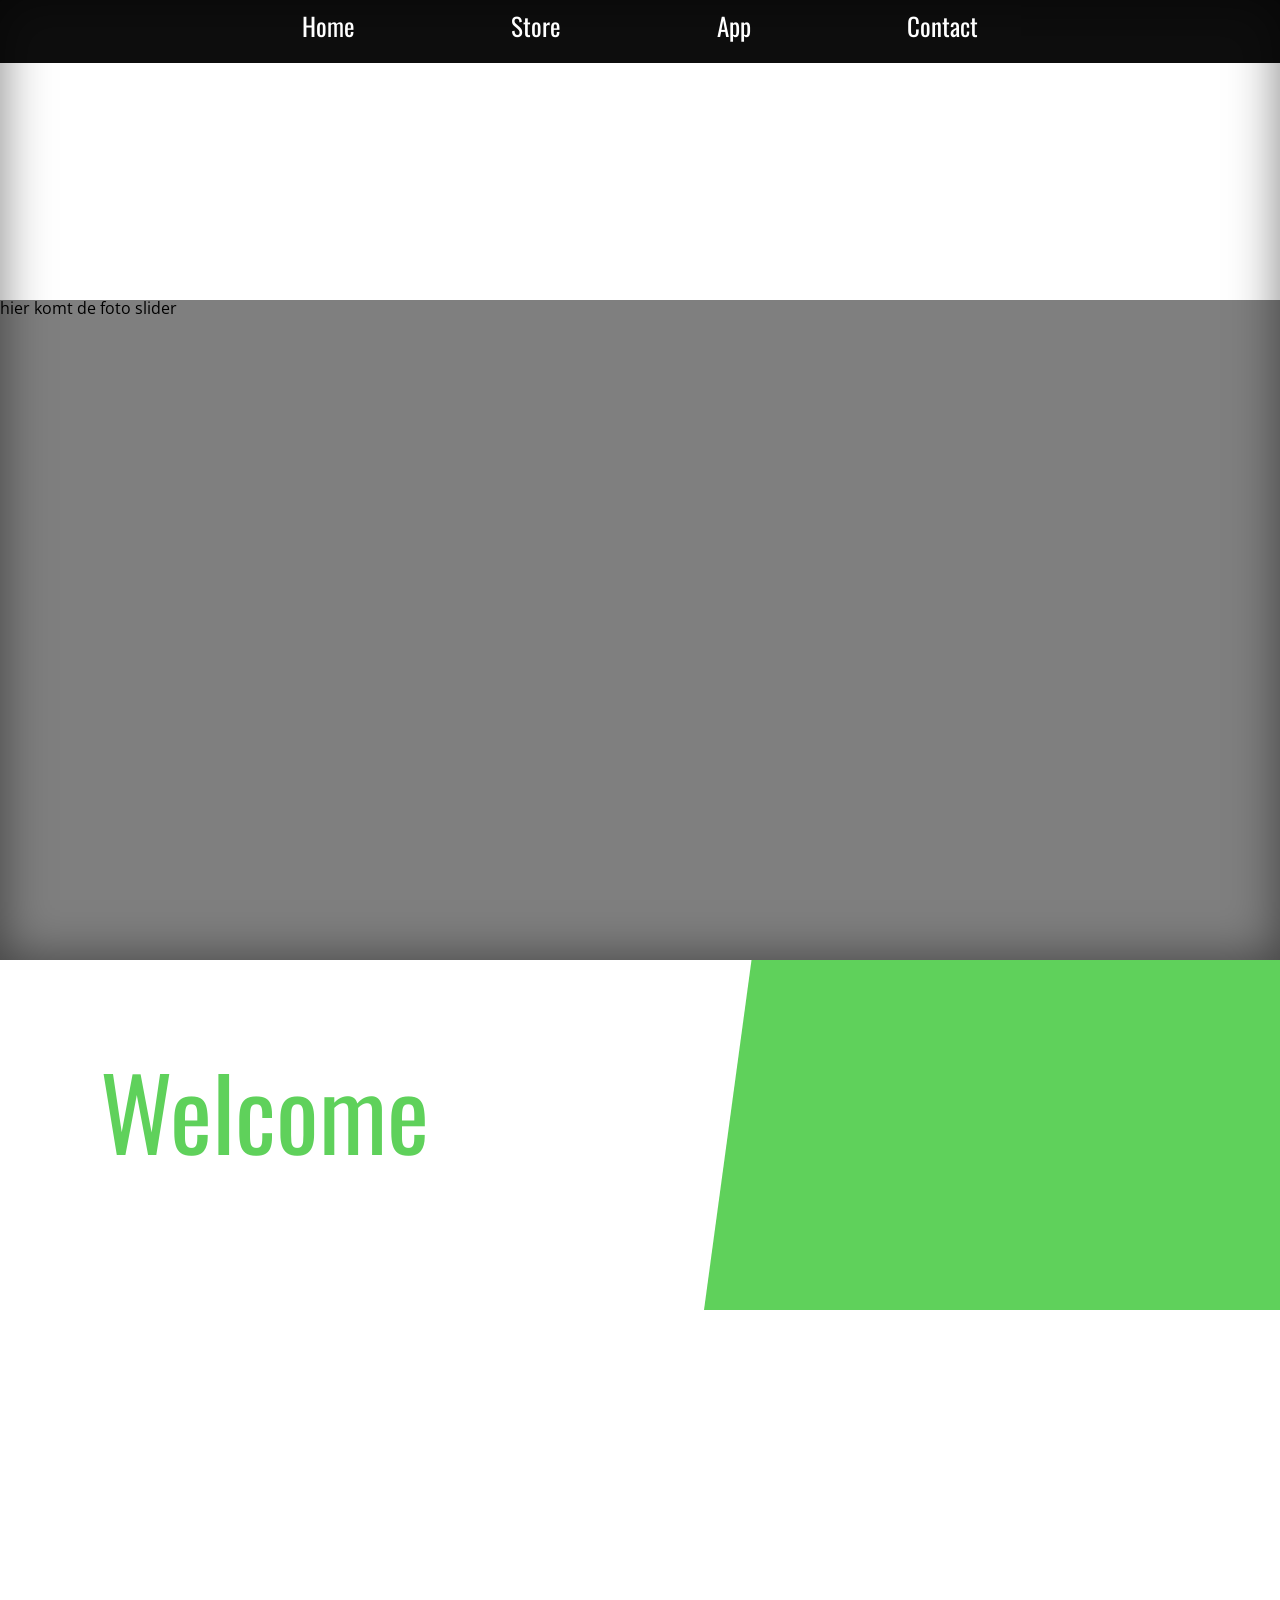
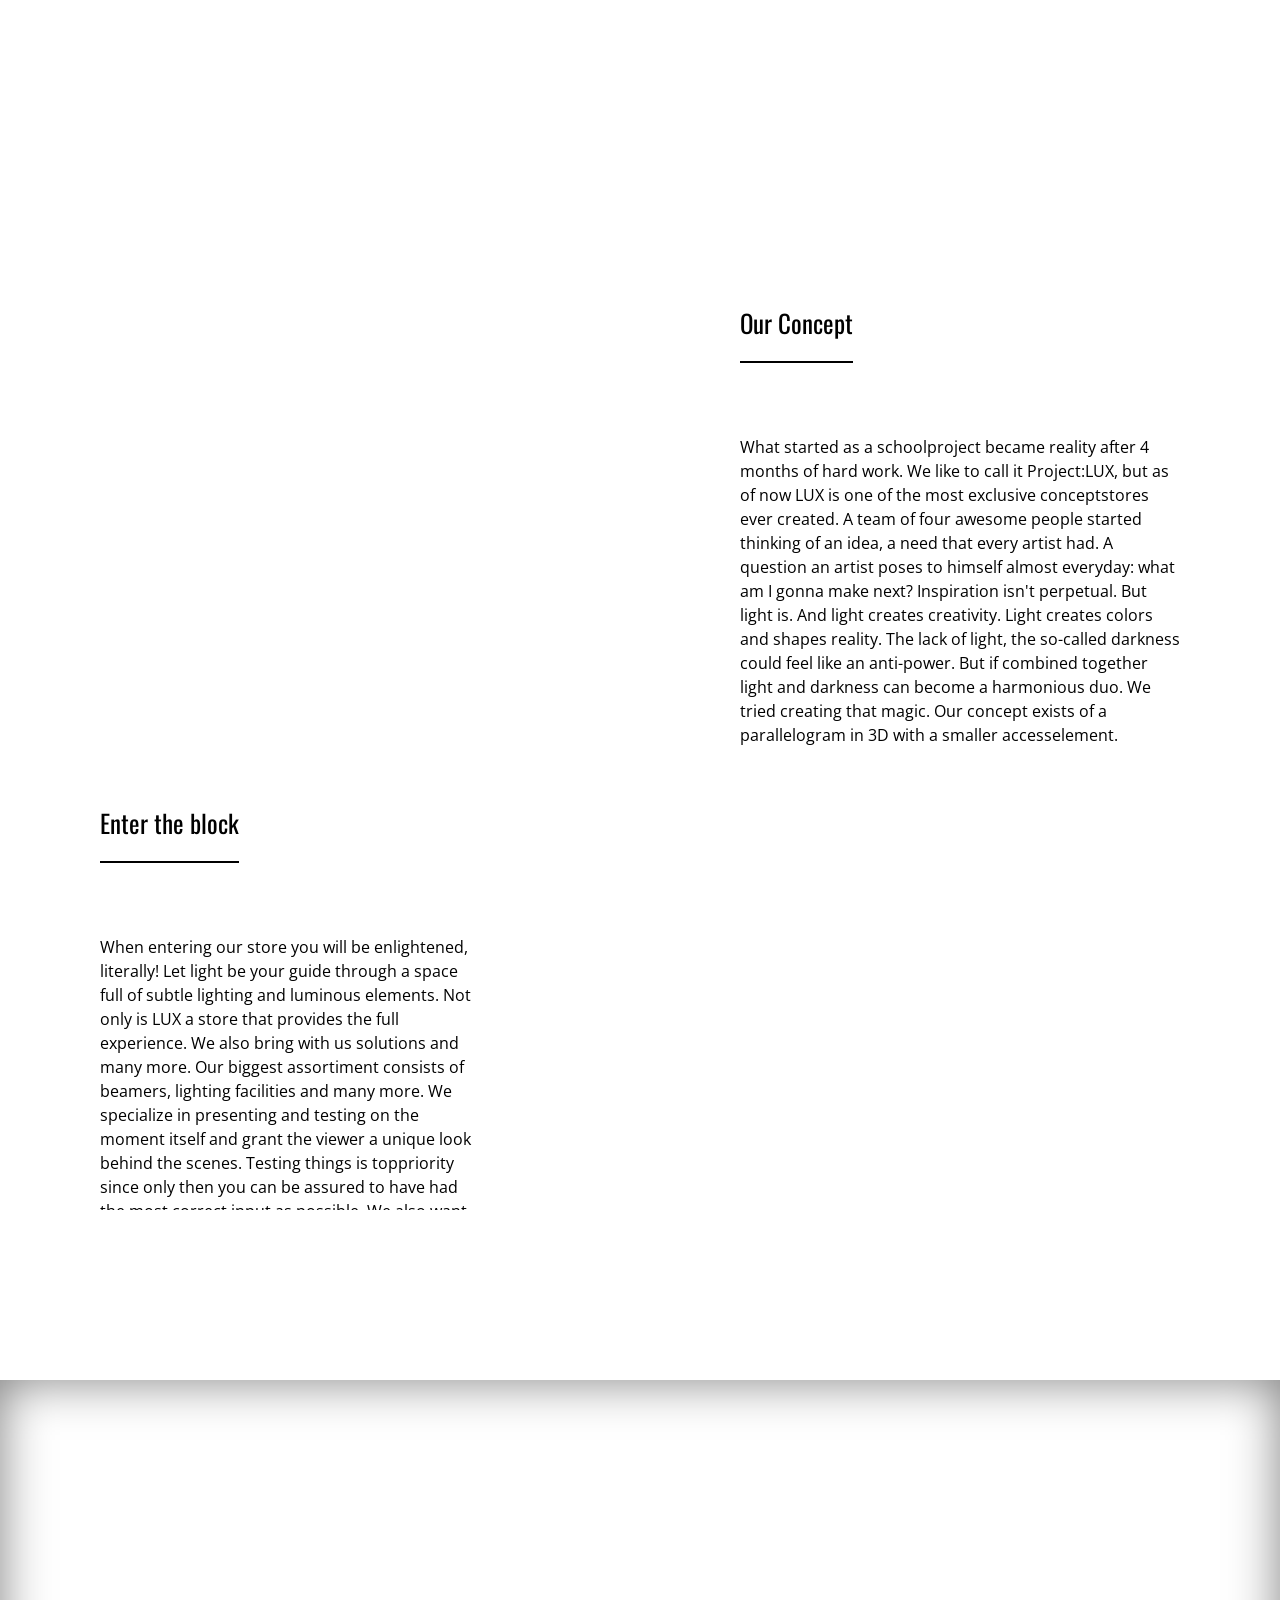
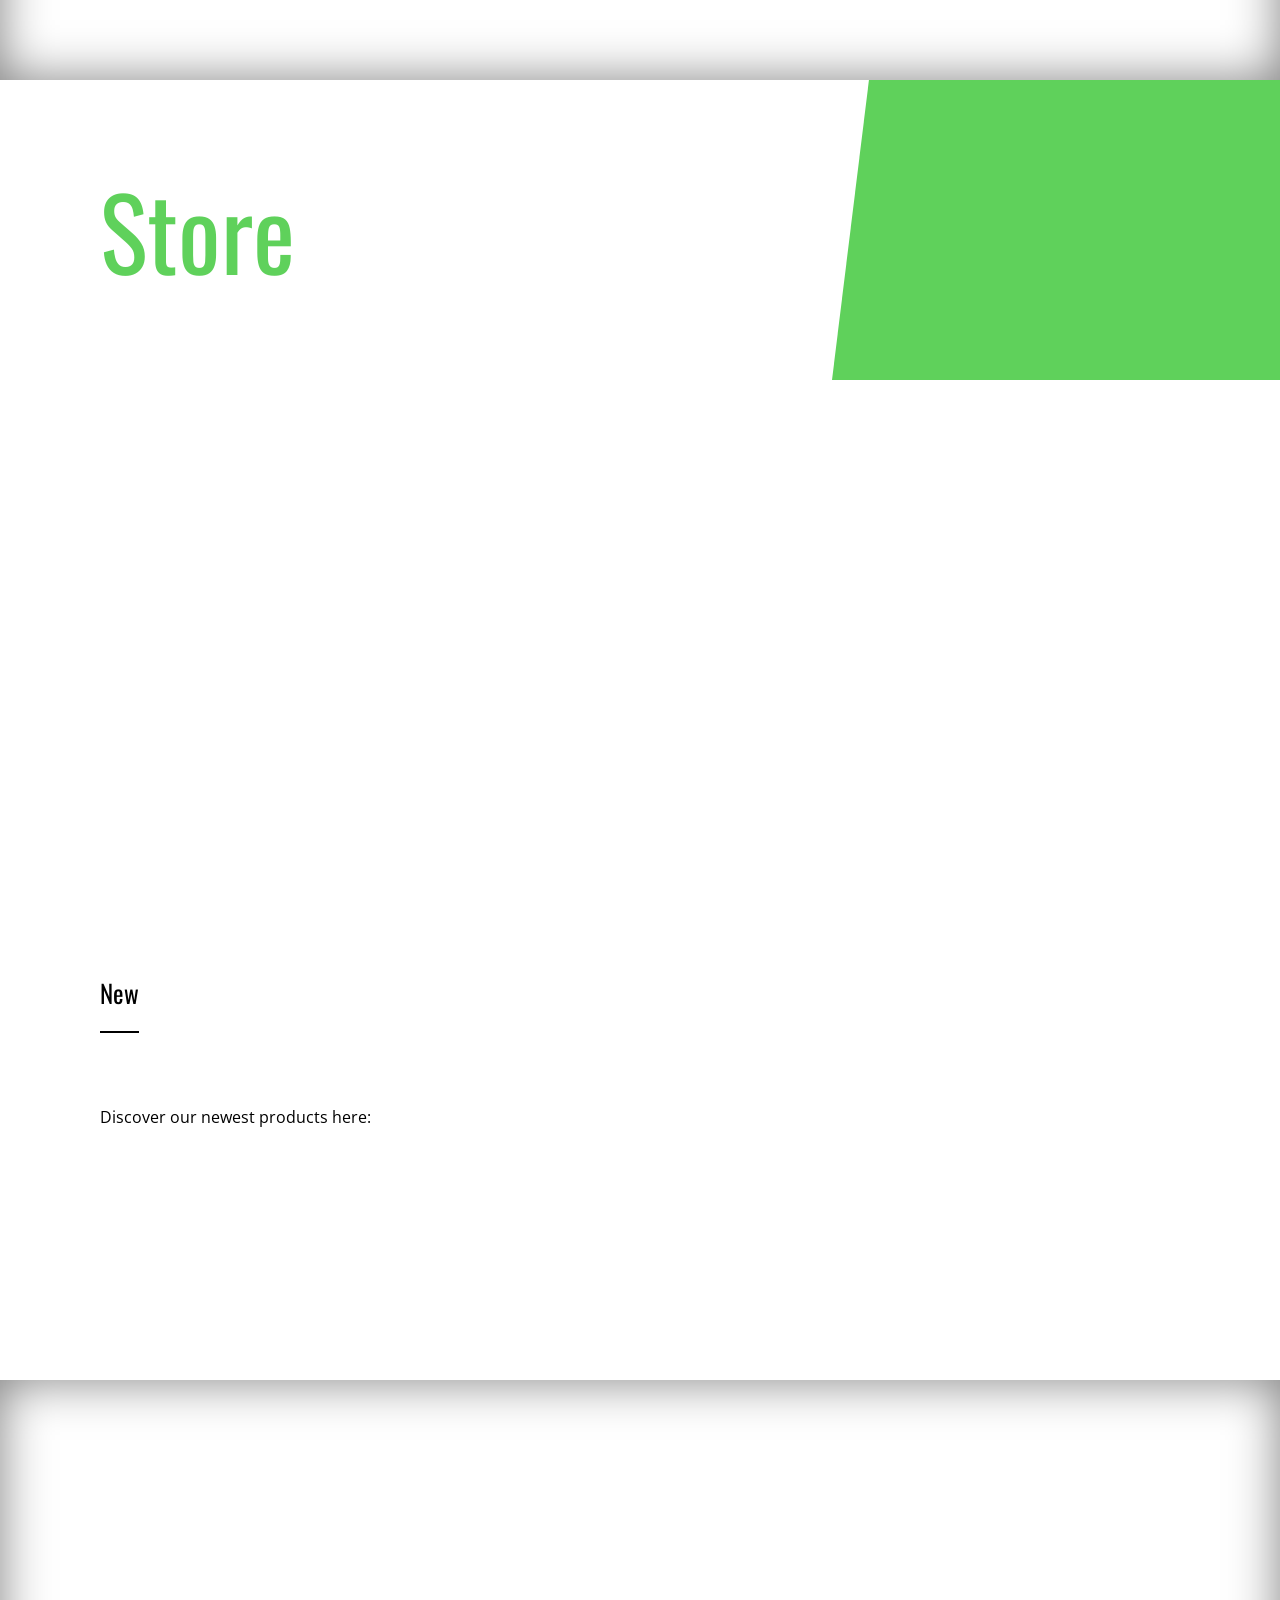
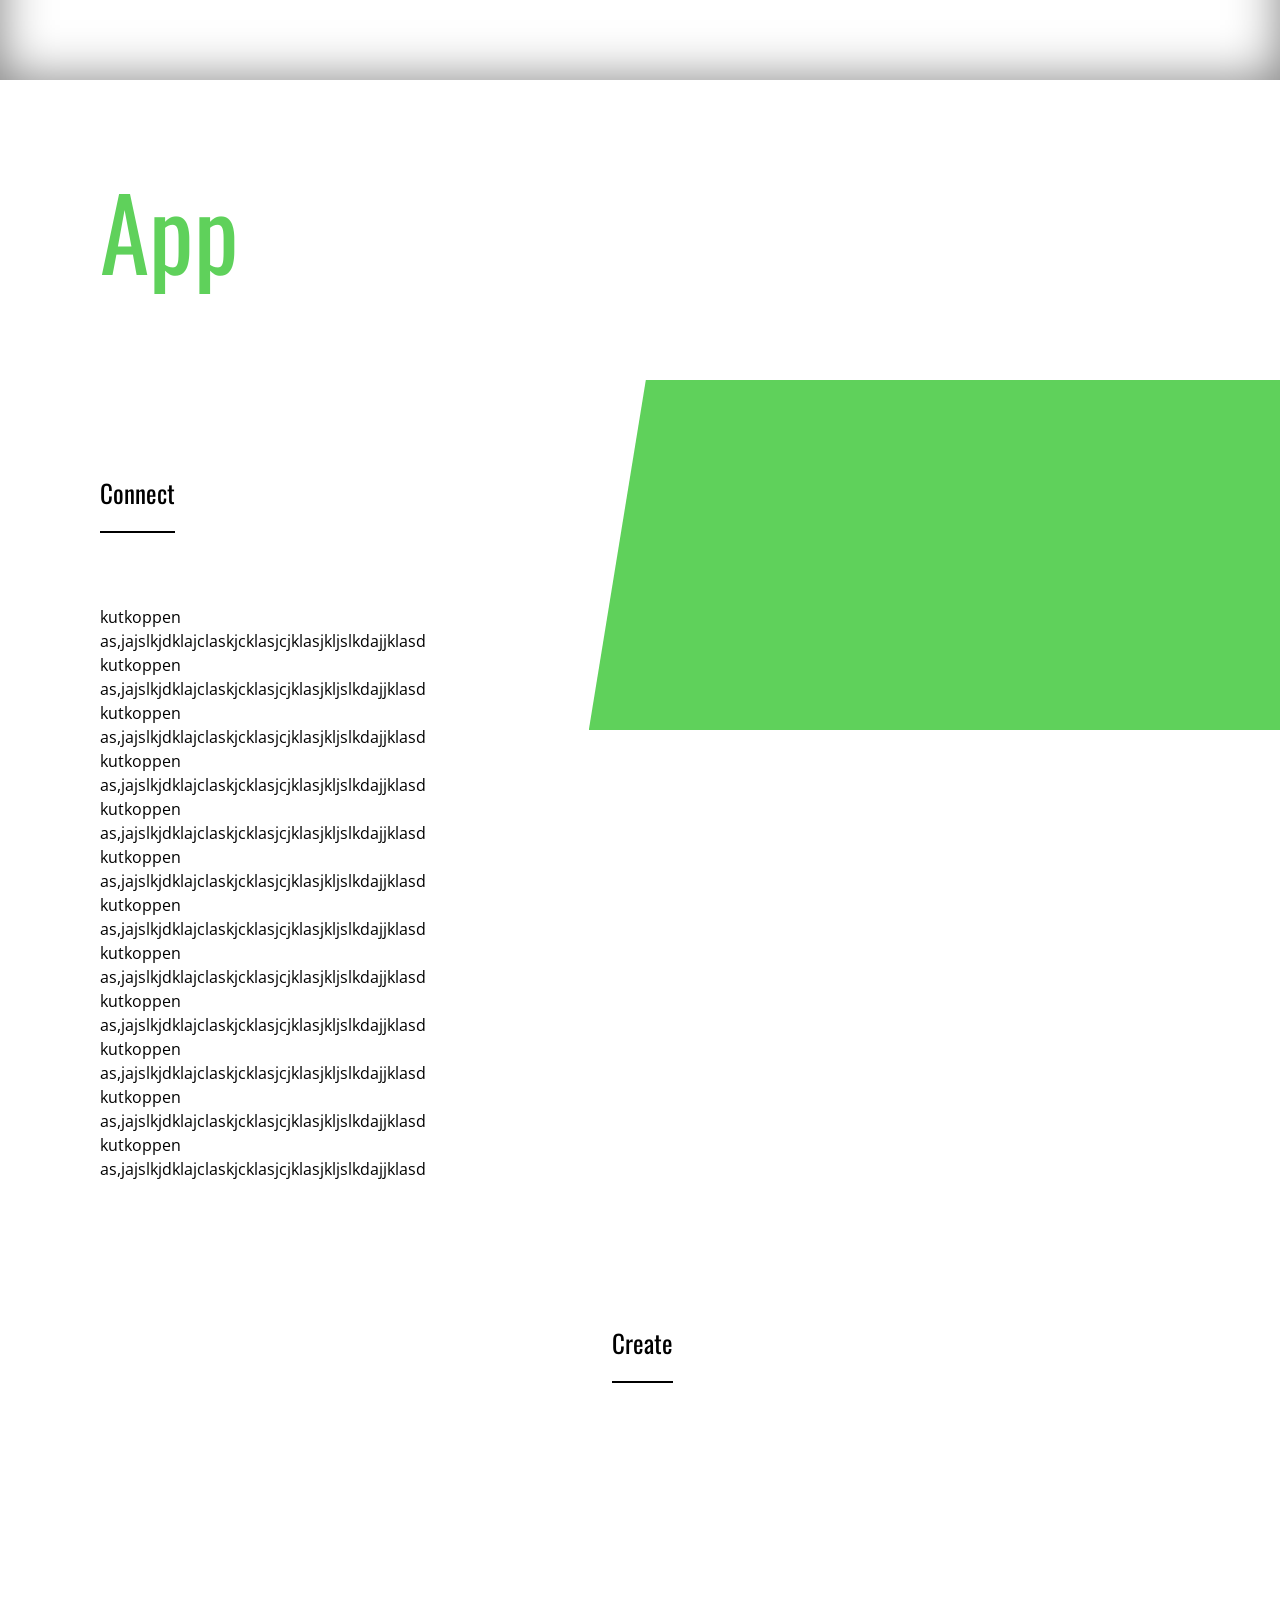
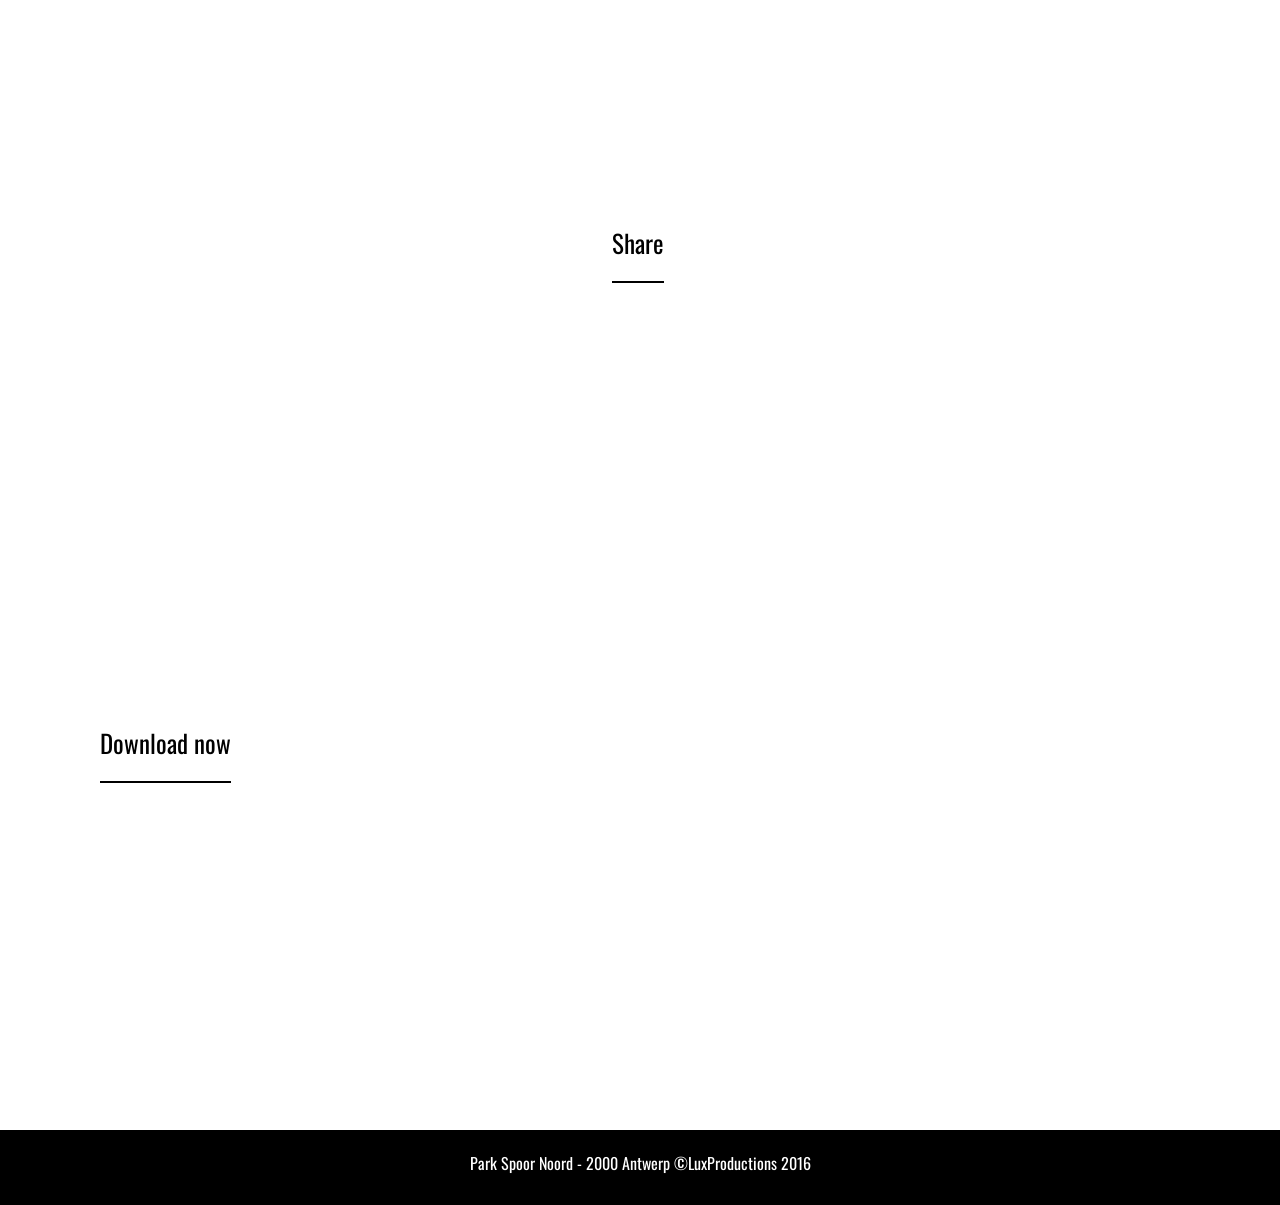
==== index.html @ b3f90c31 "website" ====
<!doctype html>
<html>
	<head>
		<title>Lux.com</title>
		<link rel="stylesheet" type="text/css" href="reset.css">
		<link rel="stylesheet" type="text/css" href="websiteOPv2.css">
		<link href='https://fonts.googleapis.com/css?family=Oswald:400,300,700|Open+Sans:400,700,400italic' rel='stylesheet' type='text/css'>
		<meta charset="utf-8">
	</head>
	<body>
		<nav>
				<a href="#welcome">Home</a>
				<a href="#store">Store</a>
				<a href="#app">App</a>
				<a href="#contact">Contact</a>
		</nav>
		<div class="banner">
			<div class="slogan">
				<img class="logofoto"src="logoanimated2.gif" alt="" />
				<h3>Create the unseen</h3>
			</div>
			<img class="sterretjes"src="sterretjes2.gif" alt="" />
			<img class="sterretjes2"src="sterretjes2.gif" alt="" />
			<div class="slides">
				hier komt de foto slider

			</div>
		</div>
		<h1 id="welcome">Welcome</h1><div class="fillh1"></div>
		<div class="container">
			<div class="filmblok">
						<iframe width="110%" height="500" src="https://www.youtube.com/embed/jZUdVF-UYDc" frameborder="0" allowfullscreen></iframe>
			</div>
			<div class="afbeelding1"></div>

			<div class="afbeelding2"></div>

			<div class="conceptblok">
				<h2><span class="spanh2">Our Concept</span></h2>
					<p>
						What started as  a schoolproject became reality after 4 months of hard work. We like to call it Project:LUX, but as of now LUX is one of the most exclusive conceptstores ever created. A team of four awesome people started thinking of an idea, a need that every artist had. A question an artist poses to himself almost everyday: what am I gonna make next? Inspiration isn't perpetual. But light is. And light creates creativity. Light creates colors and shapes reality. The lack of light, the so-called darkness could feel like an anti-power. But if combined together light and darkness can become a harmonious duo. We tried creating that magic. Our concept exists of a parallelogram in 3D with a smaller accesselement.

					</p>
			</div>

			<div class="interieurblok">
				<h2><span id="Inside" class="spanh2">Enter the block</span></h2>
				<p>
					When entering our store you will be enlightened, literally! Let light be your guide through a space full of subtle lighting and luminous elements. Not only is LUX a store that provides the full experience. We also bring with us solutions and many more. Our biggest assortiment consists of beamers, lighting facilities and many more. We specialize in presenting and testing on the moment itself and grant the viewer a unique look behind the scenes. Testing things is toppriority since only then you can be assured to have had the most correct input as possible. We also want to hear from your feedback whenever you like.


				</p>
			</div>
			<div class="afbeelding3"></div>
			<div class="afbeelding4"></div>
					<div class="interlinie"></div>
			<h1 id="store">Store</h1>

				<div class="fillh2"></div>
			<div class="afbeelding5"></div>
			<div class="nieuwblok">

				<h2><span class="spanh2">New</span></h2>
				<p>
					Discover our newest products here:
				</p>

			</div>
			<div class="interlinie"></div>
			<h1 id="app">App</h1>
			<div class="fillh3"></div>
			<div class="appblok">
				<h2><span class="spanh2">Connect</span></h2>
				<p>
					kutkoppen as,jajslkjdklajclaskjcklasjcjklasjkljslkdajjklasd
					kutkoppen as,jajslkjdklajclaskjcklasjcjklasjkljslkdajjklasd
					kutkoppen as,jajslkjdklajclaskjcklasjcjklasjkljslkdajjklasd
					kutkoppen as,jajslkjdklajclaskjcklasjcjklasjkljslkdajjklasd
					kutkoppen as,jajslkjdklajclaskjcklasjcjklasjkljslkdajjklasd
					kutkoppen as,jajslkjdklajclaskjcklasjcjklasjkljslkdajjklasd
					kutkoppen as,jajslkjdklajclaskjcklasjcjklasjkljslkdajjklasd
					kutkoppen as,jajslkjdklajclaskjcklasjcjklasjkljslkdajjklasd
					kutkoppen as,jajslkjdklajclaskjcklasjcjklasjkljslkdajjklasd
					kutkoppen as,jajslkjdklajclaskjcklasjcjklasjkljslkdajjklasd
					kutkoppen as,jajslkjdklajclaskjcklasjcjklasjkljslkdajjklasd
					kutkoppen as,jajslkjdklajclaskjcklasjcjklasjkljslkdajjklasd
				</p>
			</div>
			<div class="afbeelding6"></div>
			<div class="afbeelding7"></div>
			<div class="appblok2">
				<h2><span class="spanh2">Create</span></h2>
				<p>

				</p>
			</div>
			<div class="afbeelding8"></div>
			<div class="appblok3">
				<h2><span class="spanh2">Share</span></h2>
				<p>

				</p>
			</div>
			<div class="appblok4">
				<h2><span class="spanh2">Download now</span></h2>
				<p>

				</p>
			</div>
		</div>
		<div class="afbeelding9"></div>
		<footer> Park Spoor Noord - 2000 Antwerp &#169;LuxProductions 2016</footer>
		<script src="websiteOP.js"></script>
	</body>
</html>
---- websiteOPv2.css ----
body{
  font-family: 'Open Sans', sans-serif;
  color: black;
  background-color: white;
}
nav{
  z-index: 5;
  width: 100%;
  padding-top: 12.5px;
  position: fixed;
  font-family:'Oswald', sans-serif;
  font-size: 25px;
  word-spacing: 150px;
  text-align: center;
  background: rgba(0, 0, 0, 0.95);;
  height: 50px;
}
.afbeelding1{
  float: right;
  width: 50%;
  background-size: 101%;
  height: 500px;
  background-position: right;
  background-image: url("schets.png");
  -webkit-clip-path: polygon(10% 0%, 100% 0%, 100% 100%, 0% 100%);
  transition: 0.5s;
}
iframe{
  float: left;
  margin-top: 50px;
}
.afbeelding2{
  float: left;
  width: 50%;
  margin-top: 50px;
  height: 500px;
  background-image: url("deuren.png");
  background-size: cover;
  background-position: left;
  -webkit-clip-path: polygon(0% 0%, 100% 0%, 90% 100%, 0% 100%);
  transition: 0.5s;
}

.afbeelding3{
  float: right;
  width: 60%;
  margin-top: -500px;
  height: 500px;
  background-image: url("testlocatie1.2.jpg");
  background-size: cover;
  -webkit-clip-path: polygon(8.25% 0%, 100% 0%, 100% 100%, 0% 100%);
  transition: 0.5s;
}
.afbeelding4{
  float: left;
  width: 100%;
  height: 170px;
  background-image: url("conceptinsketchup.png");
  background-size: cover;
  transition: 0.5s;

}
.afbeelding5{
  float: left;
  width: 65%;
  height: 500px;
  background-image: url("storeinside.jpg");
  background-size: cover;

  -webkit-clip-path: polygon(0% 0%, 100% 0%, 92.5% 100%, 0% 100%);
  transition: 0.5s;
}
.afbeelding6{
  float: left;
  width: 60%;
  height: 500px;
  background-image: url("jonathan.jpg");
  background-size: cover;

  -webkit-clip-path: polygon(10% 0%, 100% 0%, 100% 100%, 0% 100%);
  transition: 0.5s;
}
.afbeelding7{
  float: left;
  width: 40%;
  height: 500px;
  background-image: url("loren.jpg");
  background-size: cover;

  -webkit-clip-path: polygon(0% 0%, 100% 0%, 84% 100%, 0% 100%);
  transition: 0.5s;
}
.afbeelding8{
  float: left;
  width: 40%;
  height: 500px;
  background-image: url("jens.jpg");
  background-size: cover;

  -webkit-clip-path: polygon(0% 0%, 84% 0%,100% 100%, 0% 100%);
  transition: 0.5s;
}
.afbeelding9{
  float: right;
  width: 60%;
  height: 500px;
  background-image: url("screenshot1.jpg");
  background-size: cover;

  -webkit-clip-path: polygon(0% 0%, 100% 0%,100% 100%, 10% 100%);
  transition: 0.5s;
}
.afbeelding1:hover,.afbeelding2:hover,.afbeelding3:hover,.afbeelding4:hover,.afbeelding5:hover,.afbeelding6:hover,.afbeelding7:hover,.afbeelding8:hover,.afbeelding9:hover{
    -webkit-clip-path: polygon(0% 0%, 100% 0%,100% 100%, 0% 100%);
    transition: 0.5s;

}
.afbeelding3:hover,.afbeelding5:hover,.afbeelding8:hover{
  width: 100%;
  height: 1000px;
}
.filmblok{
  float: left;
  width: 50%;
  height: 500px;

}
.conceptblok{
  background-color: white;
  float: right;
  width: 50%;
  height: 500px;
}
.interieurblok{
  -webkit-clip-path: polygon(0% 0%, 100% 0%, 90% 100%, 0% 100%);

  float: left;
  width: 45%;
  height: 500px;

}
.nieuwblok{
  background-color: white;
  float: left;
  width: 50%;
  height: 500px;
}
.contactblok{
  background-color: white;
  float: left;
  width: 50%;
  height: 500px;
}
.appblok{
  background-color: white;
  float: left;
  width: 40%;
  height: 500px;
  margin-bottom: 50px;
}
.appblok2{
  background-color: white;
  float: left;
  width: 45%;
  height: 500px;
}
.appblok3{
  background-color: white;
  float: left;
  width: 60%;
  height: 500px;
}
.appblok4{
  background-color: white;
  float: left;
  width: 40%;
  height: 500px;
}
.banner{
  width: 100%;
  height: 960px;
  background-image: url("noorderlicht.jpg");
  background-size: 100%;
  background-attachment: fixed;
  position: relative;
  top: 0px;
  left: 0px;
  box-shadow: inset 0px 0px 50px 0px rgba(0, 0, 0, 0.5);
}
.slogan{

  font-family: 'Oswald', sans-serif;
  width: 90%;
  height: 300px;
  color: white;

  margin-left: 5%;
  padding-top: 100px;

}
img{
  width: 15%;
  float: left;
}
h3{
  font-size: 75px;
  margin-top: 75px;
  float: right;
}
.slides{
  height: 660px;
  background-color: rgba(0, 0, 0, 0.5);
  width: 100%;
  margin-top: -100px;
}
.sterretjes{
  position: absolute;
  left: 0px;
  top: 0px;
}
.sterretjes2{
  position: absolute;
  right: 0px;
  top: 0px;
}
.container{
  display: block;
  width: 100%;
}

h1{
  float: left;
  color: #5FD15B;
  font-size: 100px;
  width:35%;
  font-family:'Oswald', sans-serif;
  margin: 100px;

}

.fillh1{
  float: right;
  width: 45%;
  background-color: #5FD15B;
  height: 350px;
    -webkit-clip-path: polygon(8.25% 0%, 100% 0%, 100% 100%, 0% 100%);
}
.interlinie{
  float: left;
  background-image: url("noorderlicht.jpg");
  background-size: 100%;
  background-attachment: fixed;
  width: 100%;
  height: 300px;
  box-shadow: inset 0px 0px 50px 0px rgba(0, 0, 0, 0.5);

}
.fillh2{
  float: right;
  width: 35%;
  background-color: #5FD15B;


  height: 300px;
      -webkit-clip-path: polygon(8.25% 0%, 100% 0%, 100% 100%, 0% 100%);
}
.fillh3{
  float: right;
  width: 54%;
  background-color: #5FD15B;
  height: 350px;
    -webkit-clip-path: polygon(8.25% 0%, 100% 0%, 100% 100%, 0% 100%);
}
h2{
  font-size: 25px;
  margin: 100px;
  width: 500px;
  font-family:'Oswald', sans-serif;


}
.spanh2{
    padding-bottom: 20px;
    border-bottom: 2px solid black;
}
a{
  transition: 0.25s;
  padding-bottom: 5px;
  text-decoration: none;
  color: rgb(255, 255, 255);
  border-bottom: 0px solid rgba(255, 255, 255, 0);
}
a:hover{
  color: white;
  border-bottom: 5px solid white;
}
a:active{
  color: white;
}
p{
  margin: 100px;
  line-height: 150%;

}
footer{
  font-family: 'Oswald', sans-serif;
  width: 100%;
  float: left;
  color: white;
  background-color: black;
  text-align: right;
  height: 50px;
  z-index: -5;
  padding-top: 25px;
  text-align: center;
}
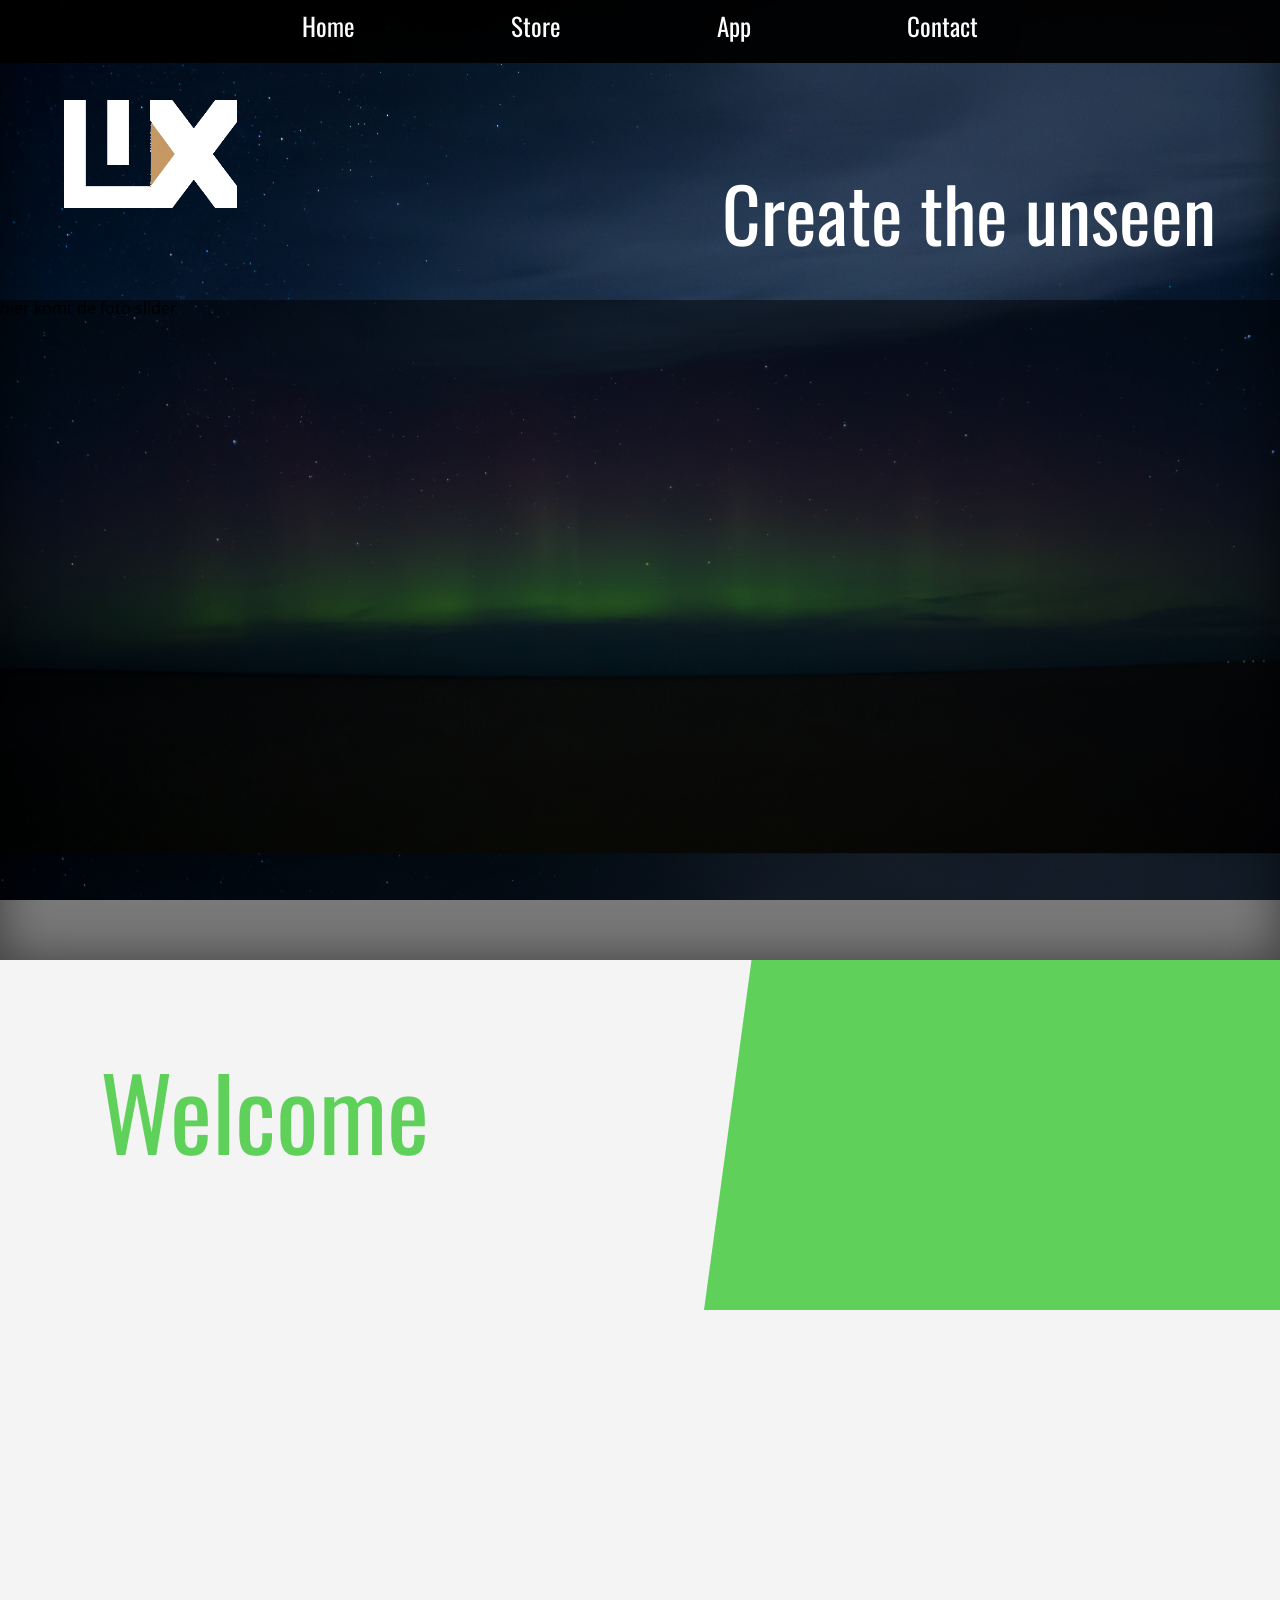
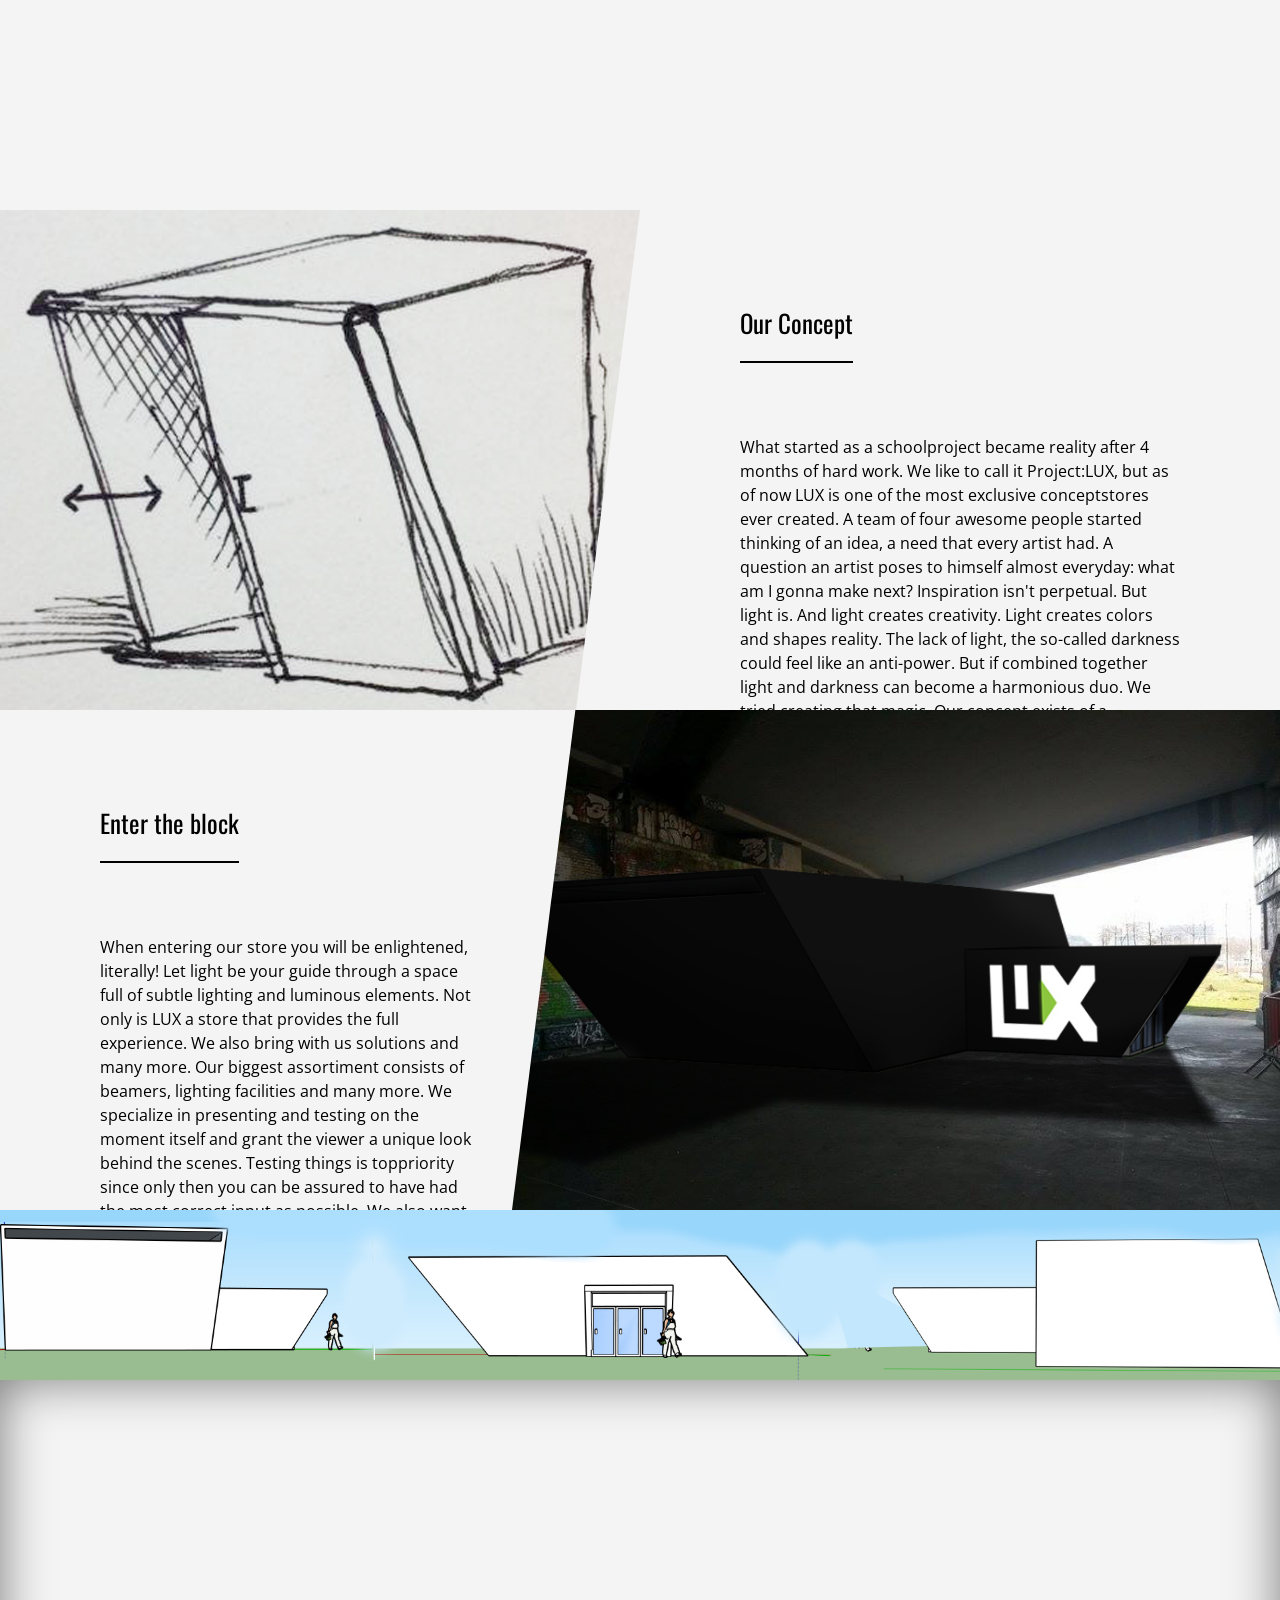
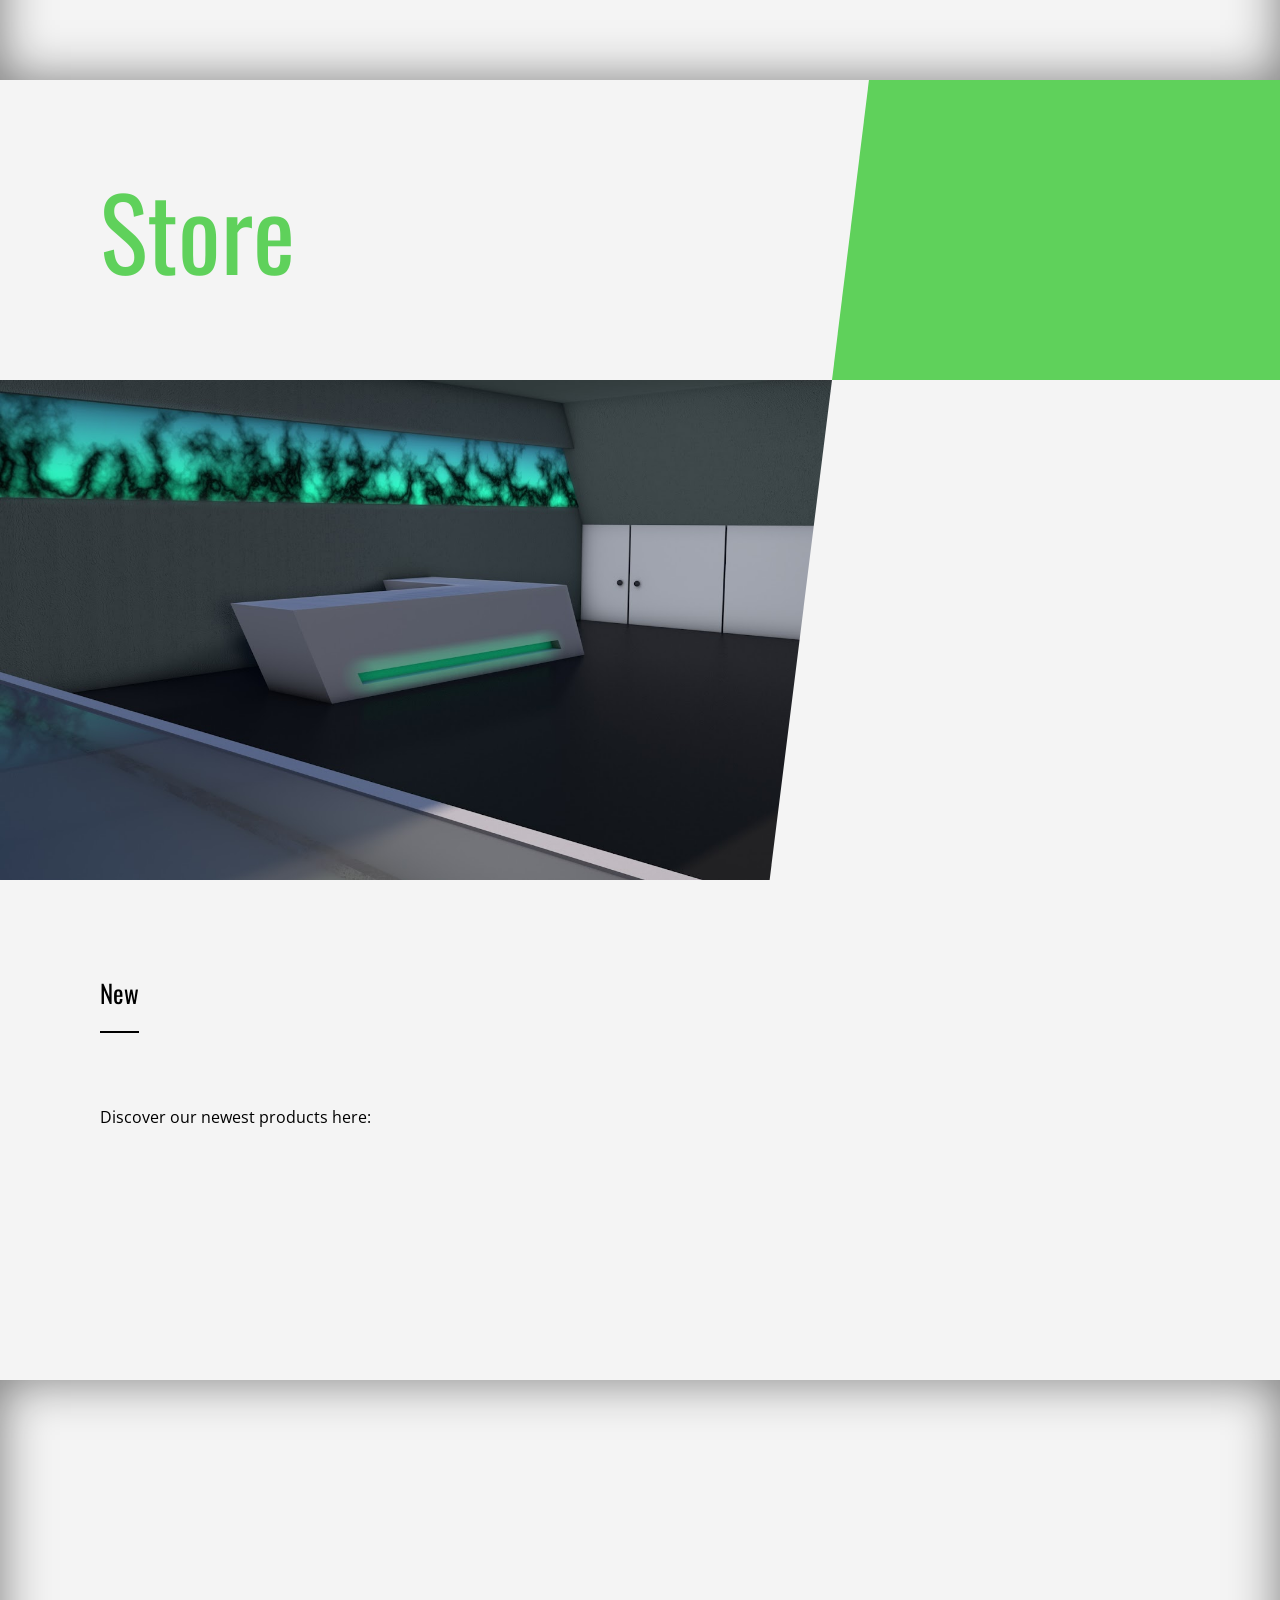
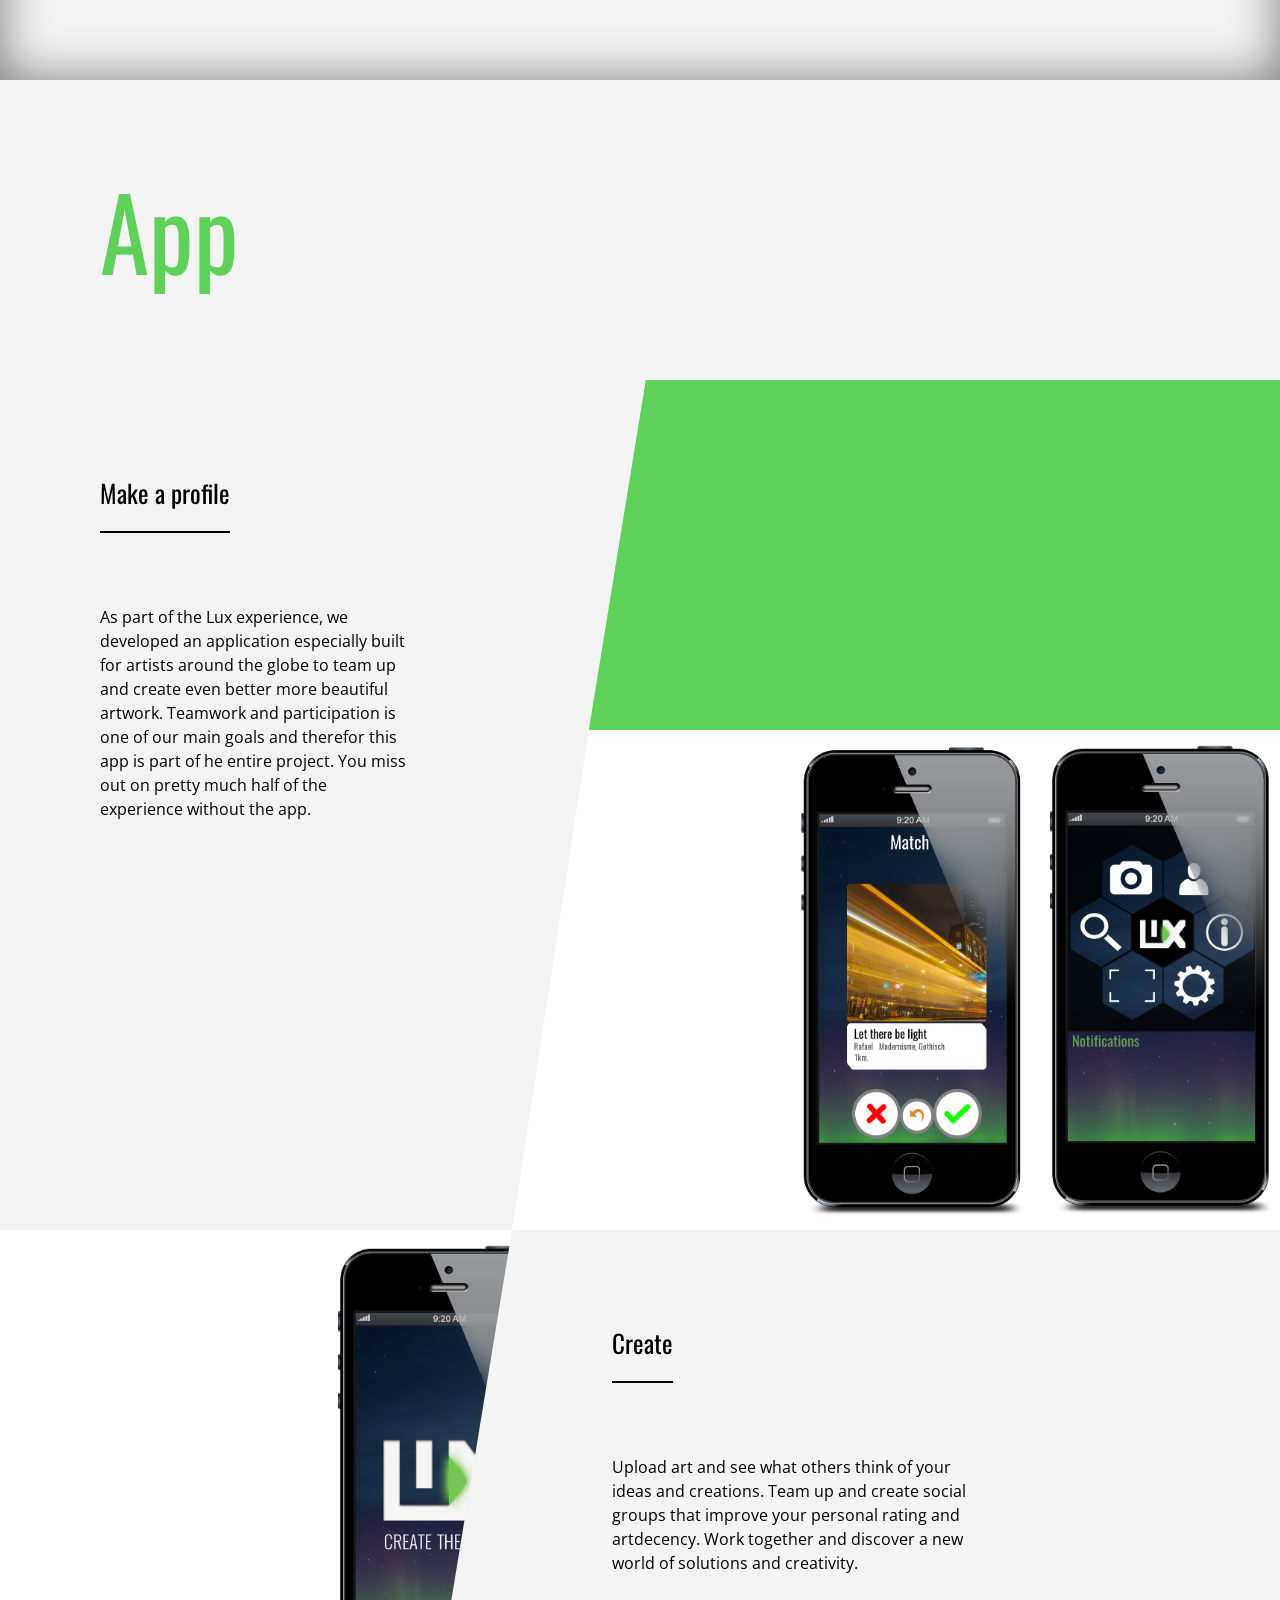
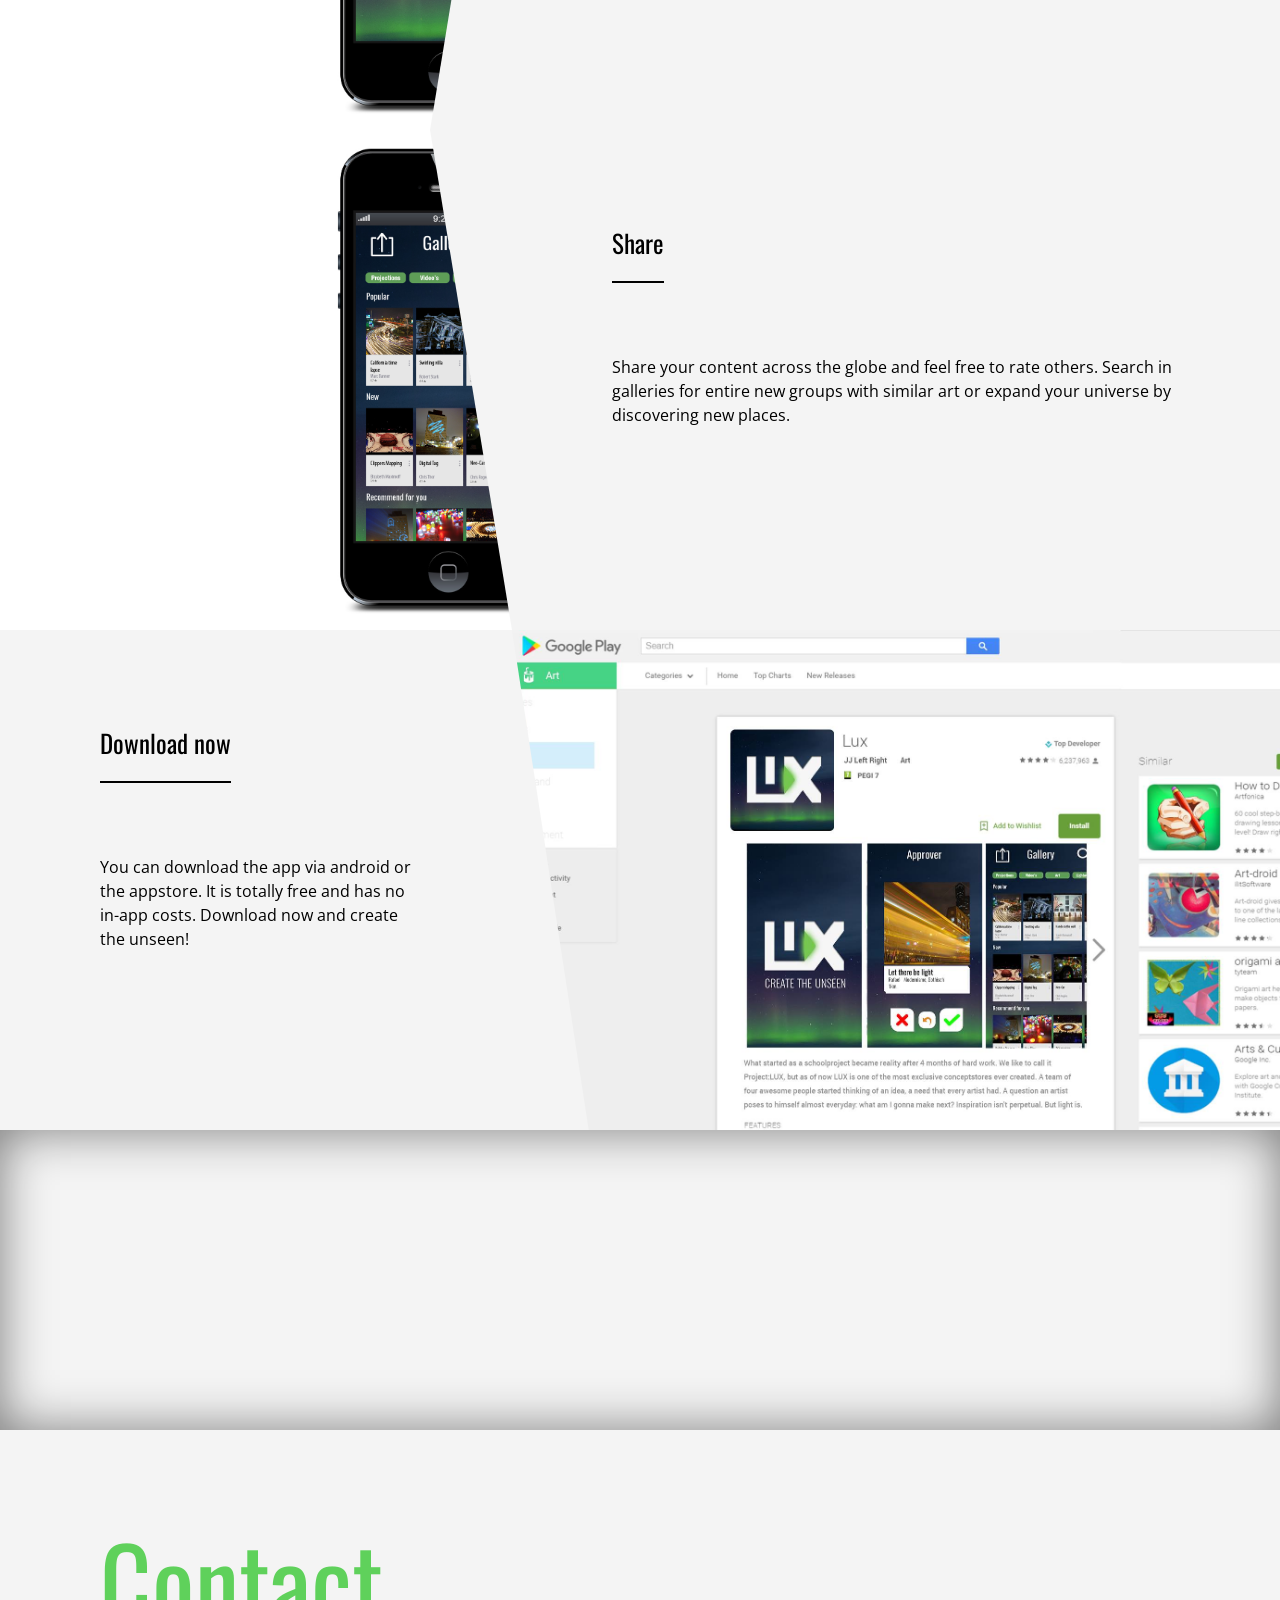
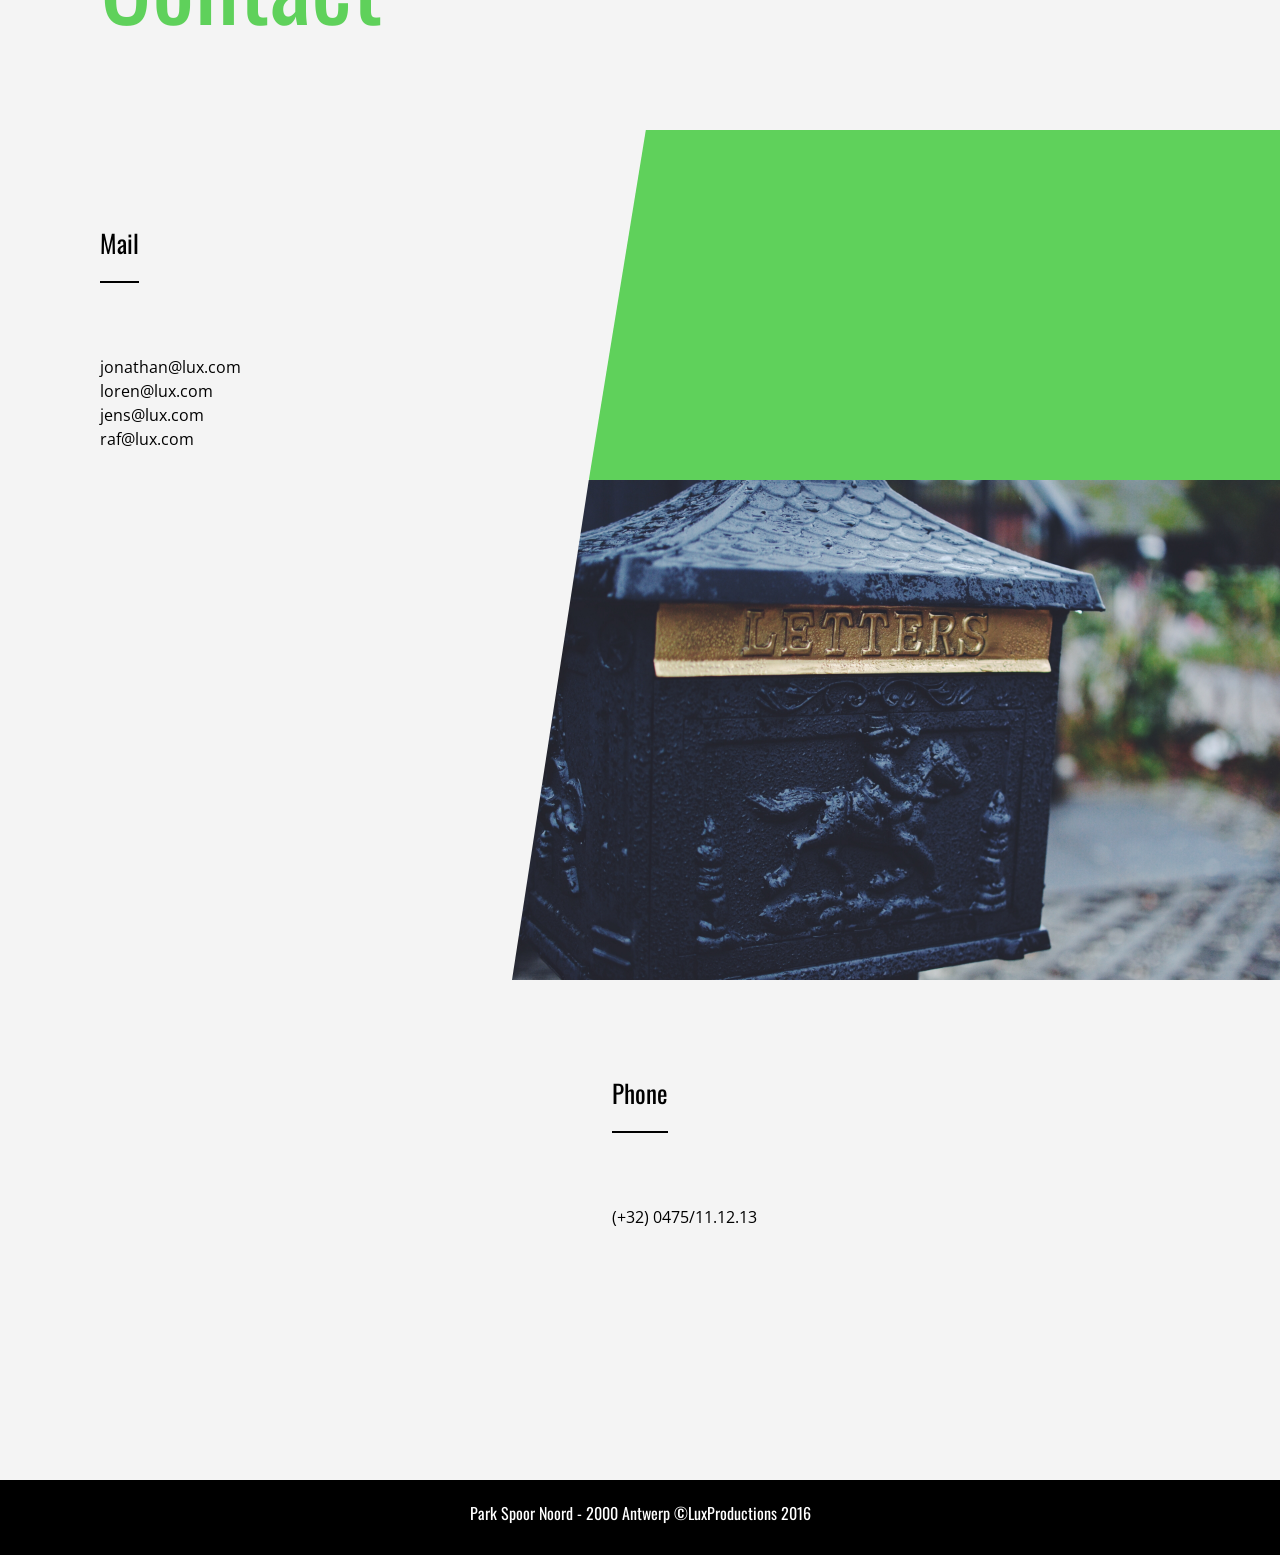
==== commit db225759: "website" ====
--- a/index.html
+++ b/index.html
@@ -27,7 +27,7 @@
 			</div>
 		</div>
 		<h1 id="welcome">Welcome</h1><div class="fillh1"></div>
-		<div class="container">
+
 			<div class="filmblok">
 						<iframe width="110%" height="500" src="https://www.youtube.com/embed/jZUdVF-UYDc" frameborder="0" allowfullscreen></iframe>
 			</div>
@@ -70,20 +70,9 @@
 			<h1 id="app">App</h1>
 			<div class="fillh3"></div>
 			<div class="appblok">
-				<h2><span class="spanh2">Connect</span></h2>
+				<h2><span class="spanh2">Make a profile</span></h2>
 				<p>
-					kutkoppen as,jajslkjdklajclaskjcklasjcjklasjkljslkdajjklasd
-					kutkoppen as,jajslkjdklajclaskjcklasjcjklasjkljslkdajjklasd
-					kutkoppen as,jajslkjdklajclaskjcklasjcjklasjkljslkdajjklasd
-					kutkoppen as,jajslkjdklajclaskjcklasjcjklasjkljslkdajjklasd
-					kutkoppen as,jajslkjdklajclaskjcklasjcjklasjkljslkdajjklasd
-					kutkoppen as,jajslkjdklajclaskjcklasjcjklasjkljslkdajjklasd
-					kutkoppen as,jajslkjdklajclaskjcklasjcjklasjkljslkdajjklasd
-					kutkoppen as,jajslkjdklajclaskjcklasjcjklasjkljslkdajjklasd
-					kutkoppen as,jajslkjdklajclaskjcklasjcjklasjkljslkdajjklasd
-					kutkoppen as,jajslkjdklajclaskjcklasjcjklasjkljslkdajjklasd
-					kutkoppen as,jajslkjdklajclaskjcklasjcjklasjkljslkdajjklasd
-					kutkoppen as,jajslkjdklajclaskjcklasjcjklasjkljslkdajjklasd
+					As part of the Lux experience, we developed an application especially built for artists around the globe to team up and create even better more beautiful artwork. Teamwork and participation is one of our main goals and therefor this app is part of he entire project. You miss out on pretty much half of the experience without the app.
 				</p>
 			</div>
 			<div class="afbeelding6"></div>
@@ -91,24 +80,44 @@
 			<div class="appblok2">
 				<h2><span class="spanh2">Create</span></h2>
 				<p>
-
+					Upload art and see what others think of your ideas and creations. Team up and create social groups that improve your personal rating and artdecency. Work together and discover a new world of solutions and creativity.
 				</p>
 			</div>
 			<div class="afbeelding8"></div>
 			<div class="appblok3">
 				<h2><span class="spanh2">Share</span></h2>
 				<p>
-
+					Share your content across the globe and feel free to rate others. Search in galleries for entire new groups with similar art or expand your universe by discovering new places.
 				</p>
 			</div>
 			<div class="appblok4">
 				<h2><span class="spanh2">Download now</span></h2>
 				<p>
-
+					You can download the app via android or the appstore. It is totally free and has no in-app costs. Download now and create the unseen!
 				</p>
 			</div>
+
+		<div class="afbeelding9"></div>
+		<div class="interlinie"></div>
+		<h1 id="contact">Contact</h1>
+		<div class="fillh3"></div>
+		<div class="contactblok">
+			<h2><span class="spanh2">Mail</span></h2>
+			<p>
+				jonathan@lux.com <br>
+				loren@lux.com			<br>
+				jens@lux.com	<br>
+				raf@lux.com <br>
+			</p>
 		</div>
-		<div class="afbeelding9"></div>
+		<div class="afbeelding10"></div>
+		<div class="afbeelding11"></div>
+		<div class="contactblok2">
+			<h2><span class="spanh2">Phone</span></h2>
+			<p>
+				(+32) 0475/11.12.13
+			</p>
+		</div>
 		<footer> Park Spoor Noord - 2000 Antwerp &#169;LuxProductions 2016</footer>
 		<script src="websiteOP.js"></script>
 	</body>
--- a/websiteOPv2.css
+++ b/websiteOPv2.css
@@ -1,7 +1,7 @@
 body{
   font-family: 'Open Sans', sans-serif;
   color: black;
-  background-color: white;
+  background-color: rgb(244, 244, 244);
 }
 nav{
   z-index: 5;
@@ -74,8 +74,8 @@
   float: left;
   width: 60%;
   height: 500px;
-  background-image: url("jonathan.jpg");
-  background-size: cover;
+  background-image: url("iphonetemp2.png");
+  background-size:cover;
 
   -webkit-clip-path: polygon(10% 0%, 100% 0%, 100% 100%, 0% 100%);
   transition: 0.5s;
@@ -84,8 +84,9 @@
   float: left;
   width: 40%;
   height: 500px;
-  background-image: url("loren.jpg");
-  background-size: cover;
+  background-image: url("iphonetemp1.png");
+  background-size: cover;
+  background-position: -200px;
 
   -webkit-clip-path: polygon(0% 0%, 100% 0%, 84% 100%, 0% 100%);
   transition: 0.5s;
@@ -94,9 +95,9 @@
   float: left;
   width: 40%;
   height: 500px;
-  background-image: url("jens.jpg");
-  background-size: cover;
-
+  background-image: url("iphonetemp3.png");
+  background-size: cover;
+  background-position: -200px;
   -webkit-clip-path: polygon(0% 0%, 84% 0%,100% 100%, 0% 100%);
   transition: 0.5s;
 }
@@ -110,12 +111,32 @@
   -webkit-clip-path: polygon(0% 0%, 100% 0%,100% 100%, 10% 100%);
   transition: 0.5s;
 }
-.afbeelding1:hover,.afbeelding2:hover,.afbeelding3:hover,.afbeelding4:hover,.afbeelding5:hover,.afbeelding6:hover,.afbeelding7:hover,.afbeelding8:hover,.afbeelding9:hover{
+.afbeelding10{
+  float: left;
+  width: 60%;
+  height: 500px;
+  background-image: url("brievenbus.jpg");
+  background-size: cover;
+
+  -webkit-clip-path: polygon(10% 0%, 100% 0%,100% 100%, 0% 100%);
+  transition: 0.5s;
+}
+.afbeelding11{
+  float: left;
+  width: 40%;
+  height: 500px;
+  background-image: url("telefoon.jpg");
+  background-size: cover;
+
+  -webkit-clip-path: polygon(0% 0%, 100% 0%,84% 100%, 0% 100%);
+  transition: 0.5s;
+}
+.afbeelding1:hover,.afbeelding2:hover,.afbeelding3:hover,.afbeelding4:hover,.afbeelding5:hover,.afbeelding6:hover,.afbeelding7:hover,.afbeelding8:hover,.afbeelding9:hover,.afbeelding10:hover,.afbeelding11:hover{
     -webkit-clip-path: polygon(0% 0%, 100% 0%,100% 100%, 0% 100%);
     transition: 0.5s;
 
 }
-.afbeelding3:hover,.afbeelding5:hover,.afbeelding8:hover{
+.afbeelding3:hover,.afbeelding5:hover{
   width: 100%;
   height: 1000px;
 }
@@ -126,7 +147,7 @@
 
 }
 .conceptblok{
-  background-color: white;
+
   float: right;
   width: 50%;
   height: 500px;
@@ -140,40 +161,52 @@
 
 }
 .nieuwblok{
-  background-color: white;
+
   float: left;
   width: 50%;
   height: 500px;
 }
 .contactblok{
-  background-color: white;
+
   float: left;
   width: 50%;
   height: 500px;
 }
 .appblok{
-  background-color: white;
+
   float: left;
   width: 40%;
   height: 500px;
   margin-bottom: 50px;
 }
 .appblok2{
-  background-color: white;
+
   float: left;
   width: 45%;
   height: 500px;
 }
 .appblok3{
-  background-color: white;
+
   float: left;
   width: 60%;
   height: 500px;
 }
 .appblok4{
-  background-color: white;
-  float: left;
-  width: 40%;
+
+  float: left;
+  width: 40%;
+  height: 500px;
+}
+.contactblok{
+
+  float: left;
+  width: 40%;
+  height: 500px;
+}
+.contactblok2{
+
+  float: left;
+  width: 60%;
   height: 500px;
 }
 .banner{
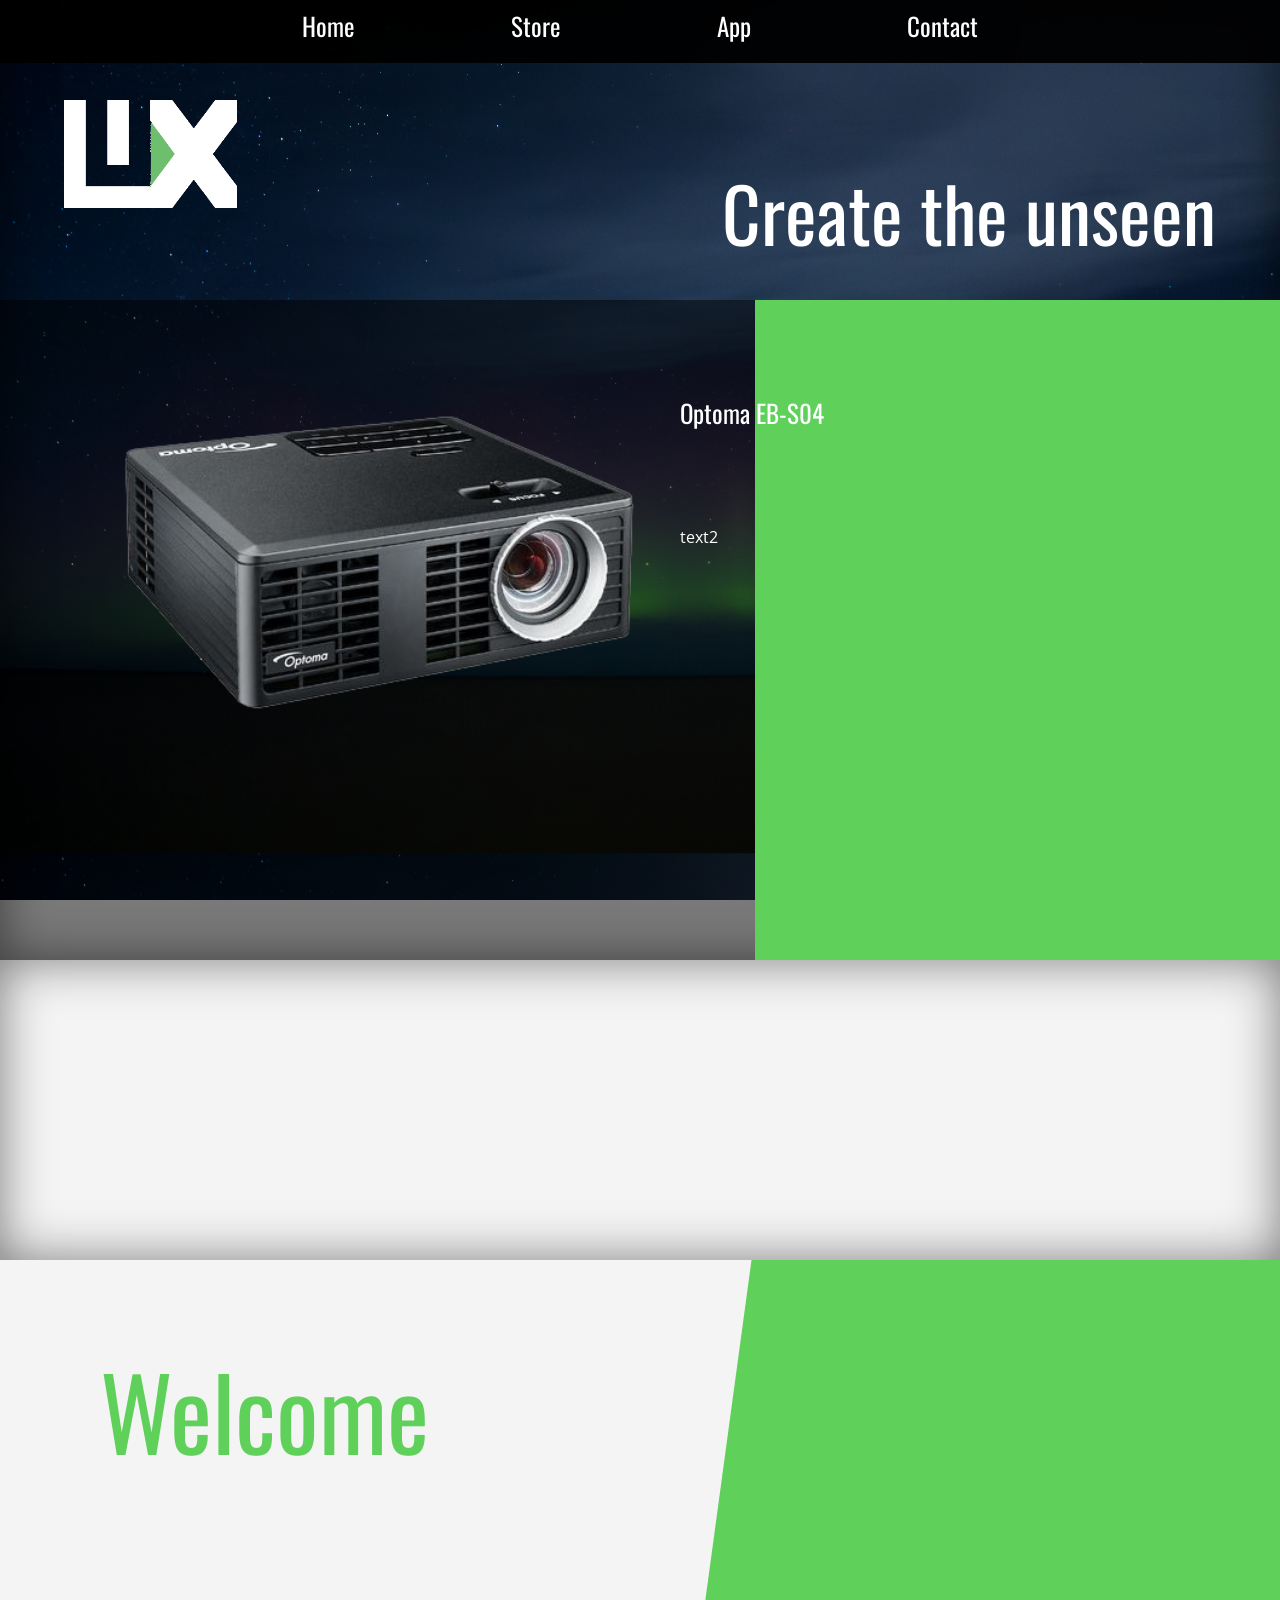
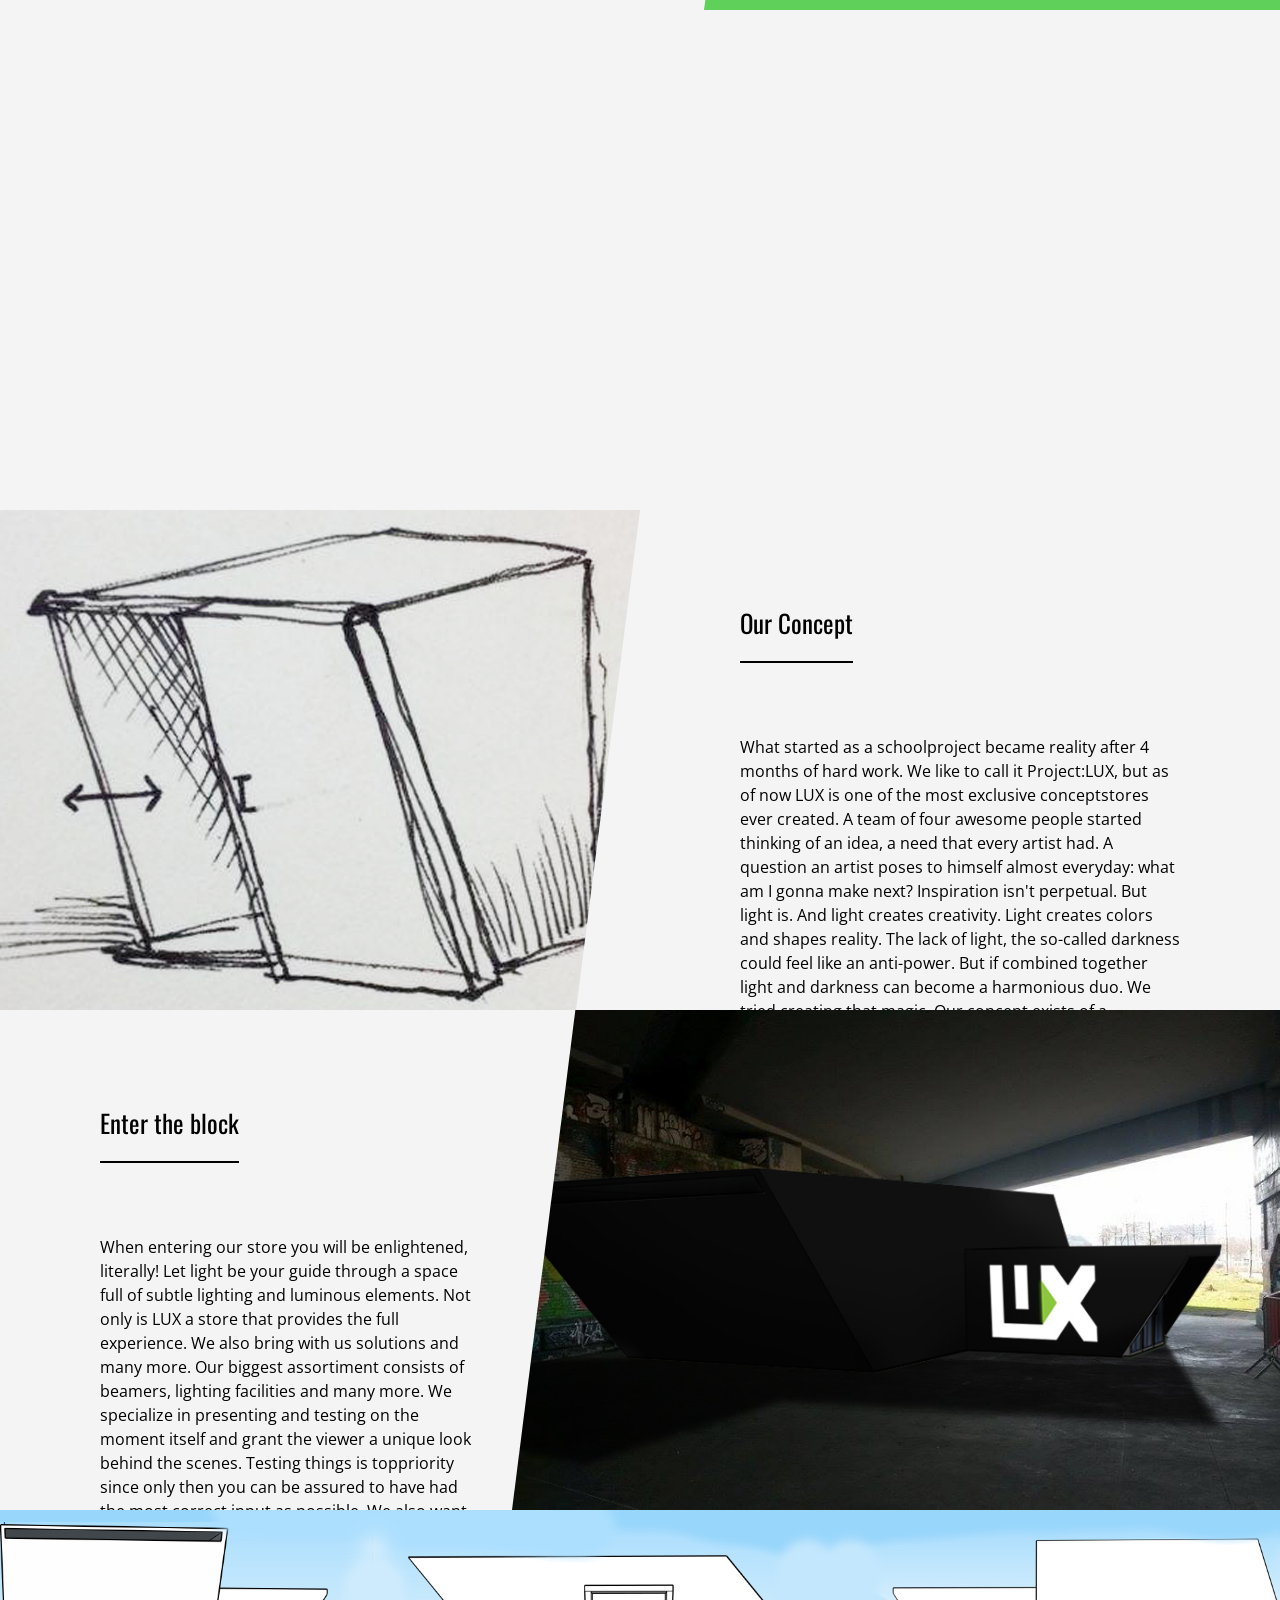
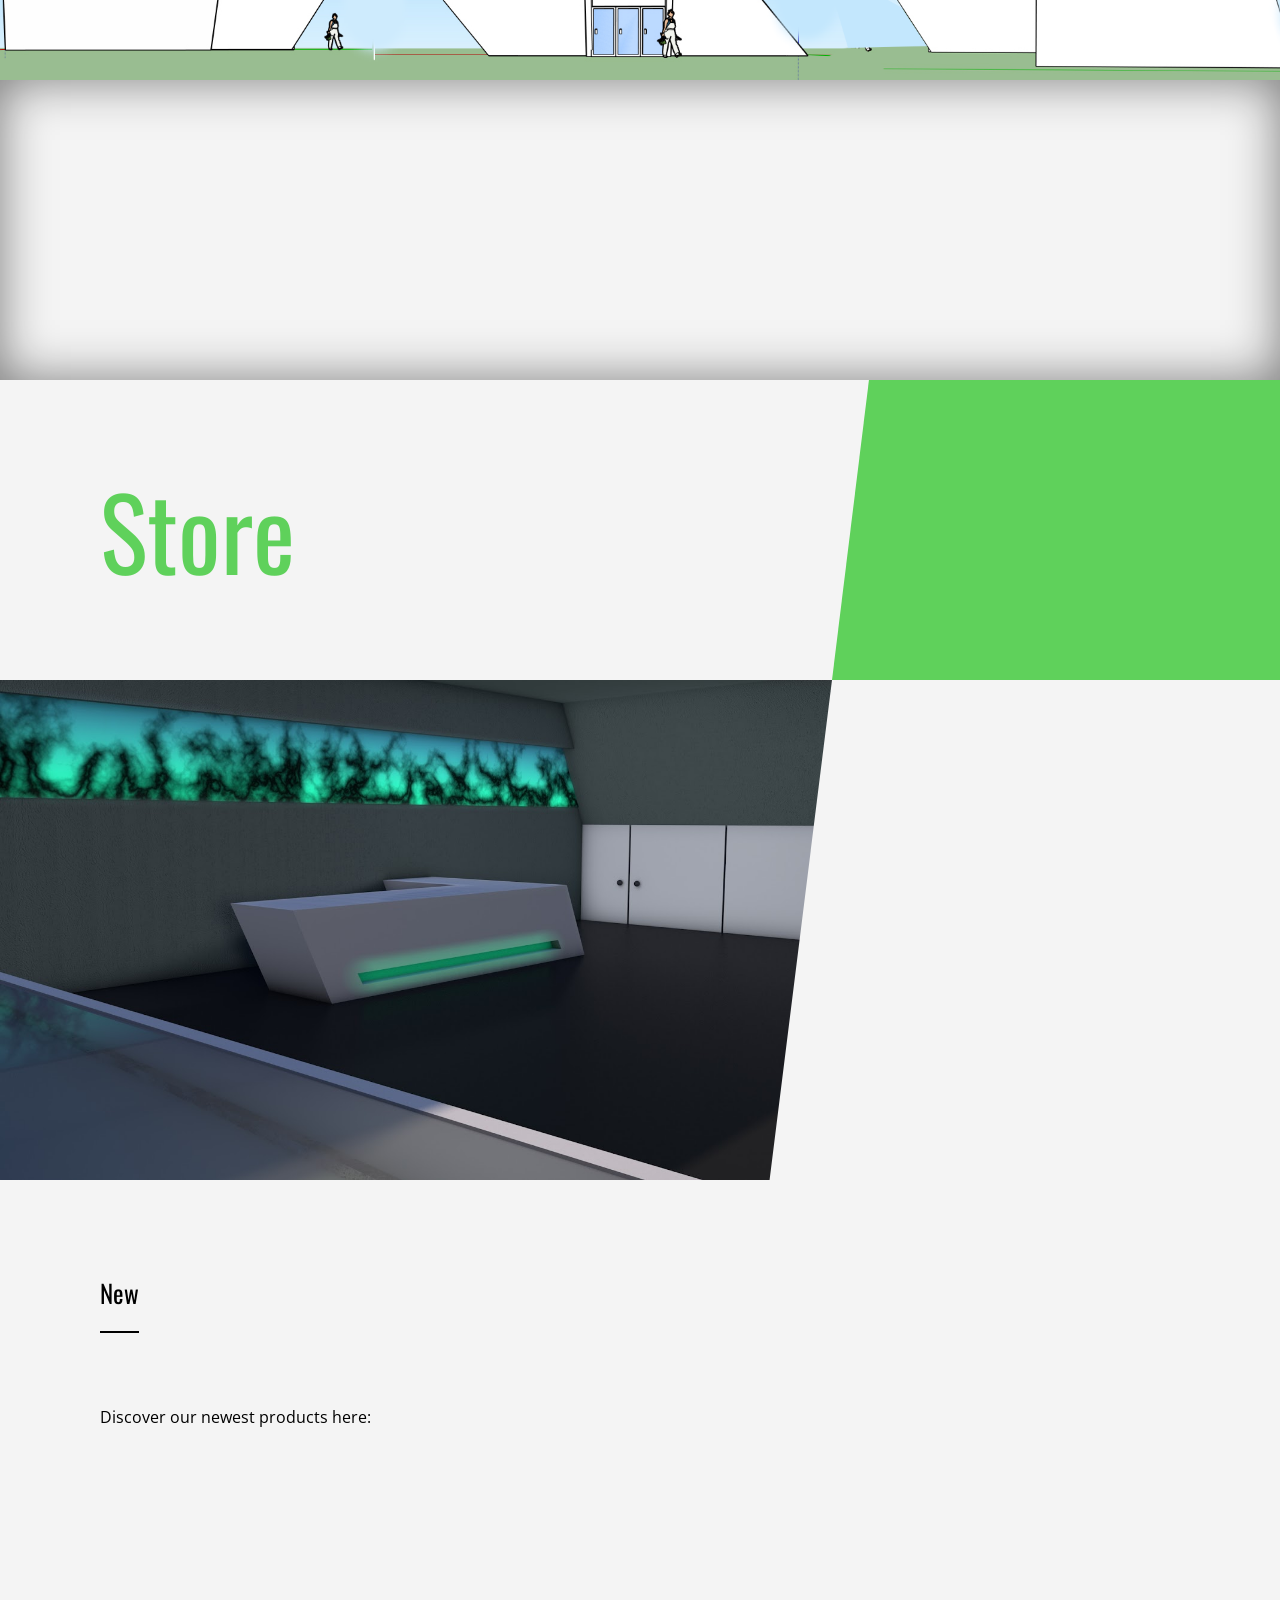
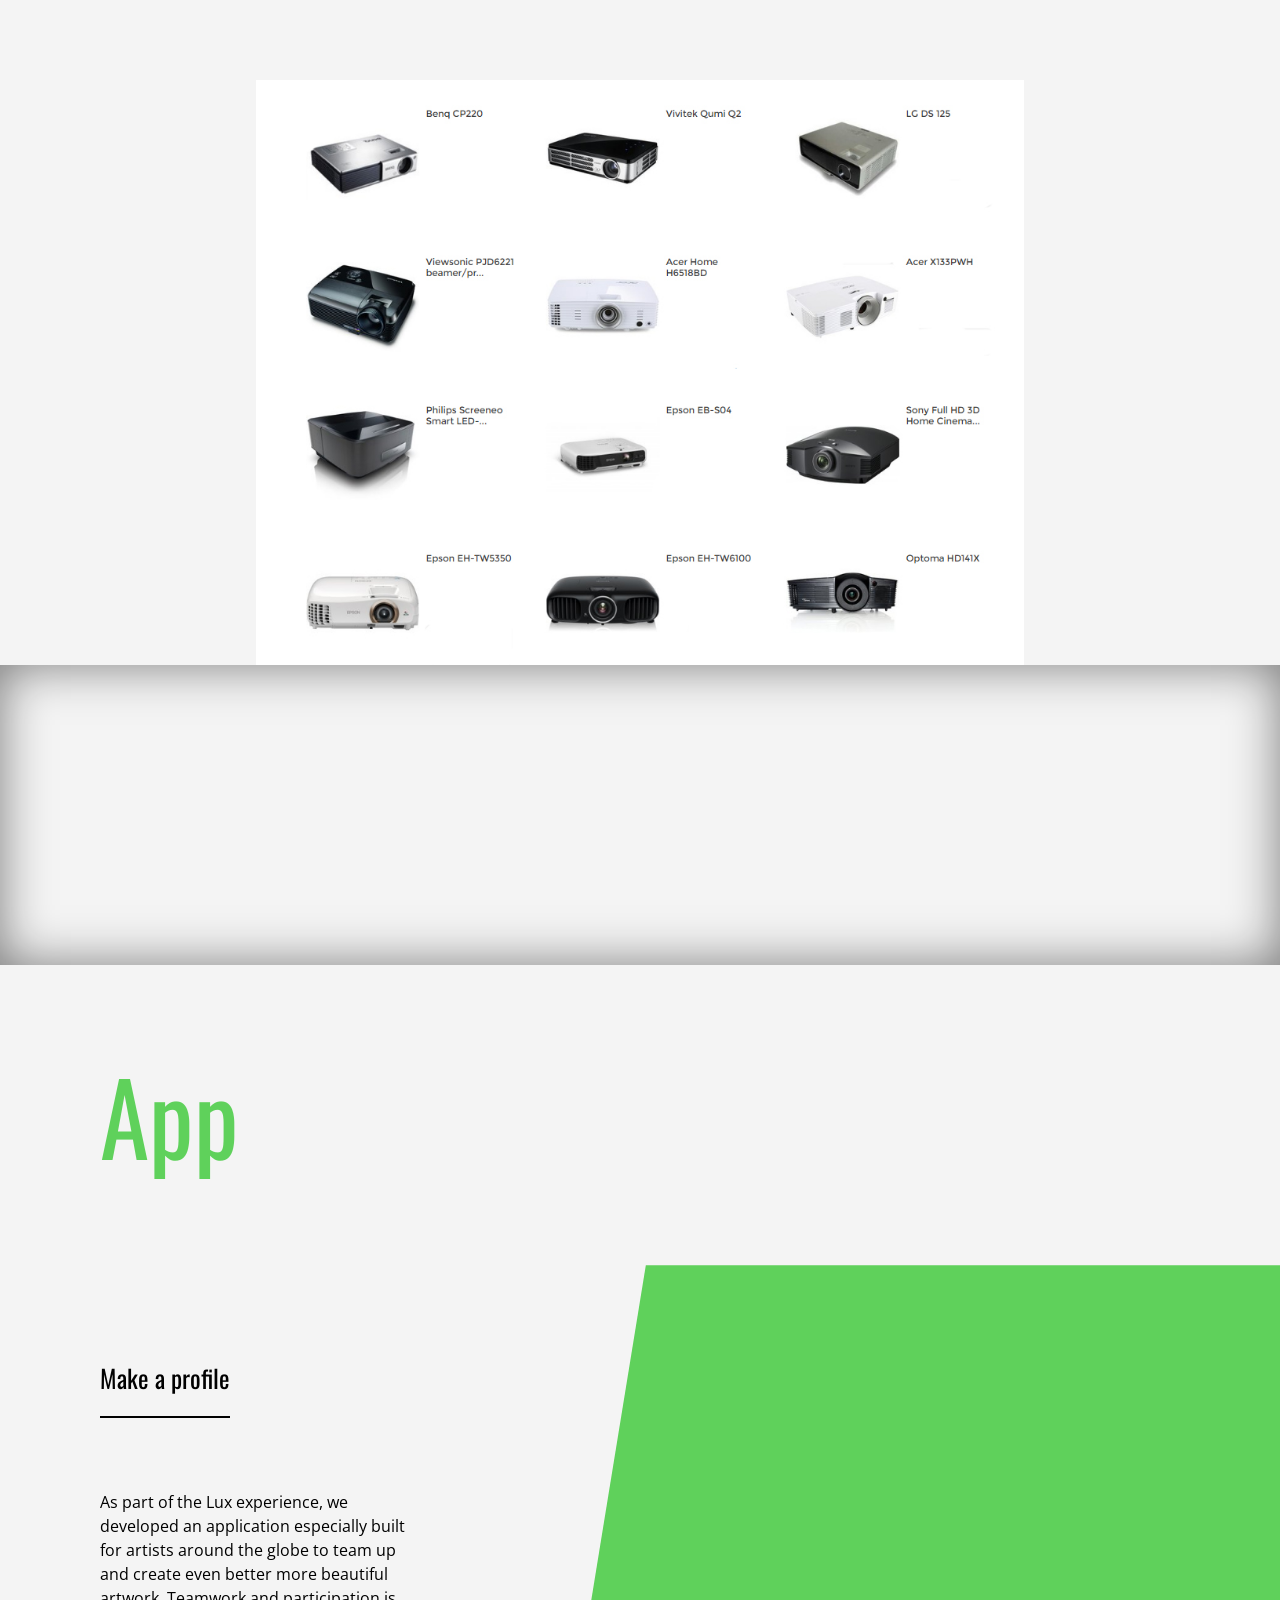
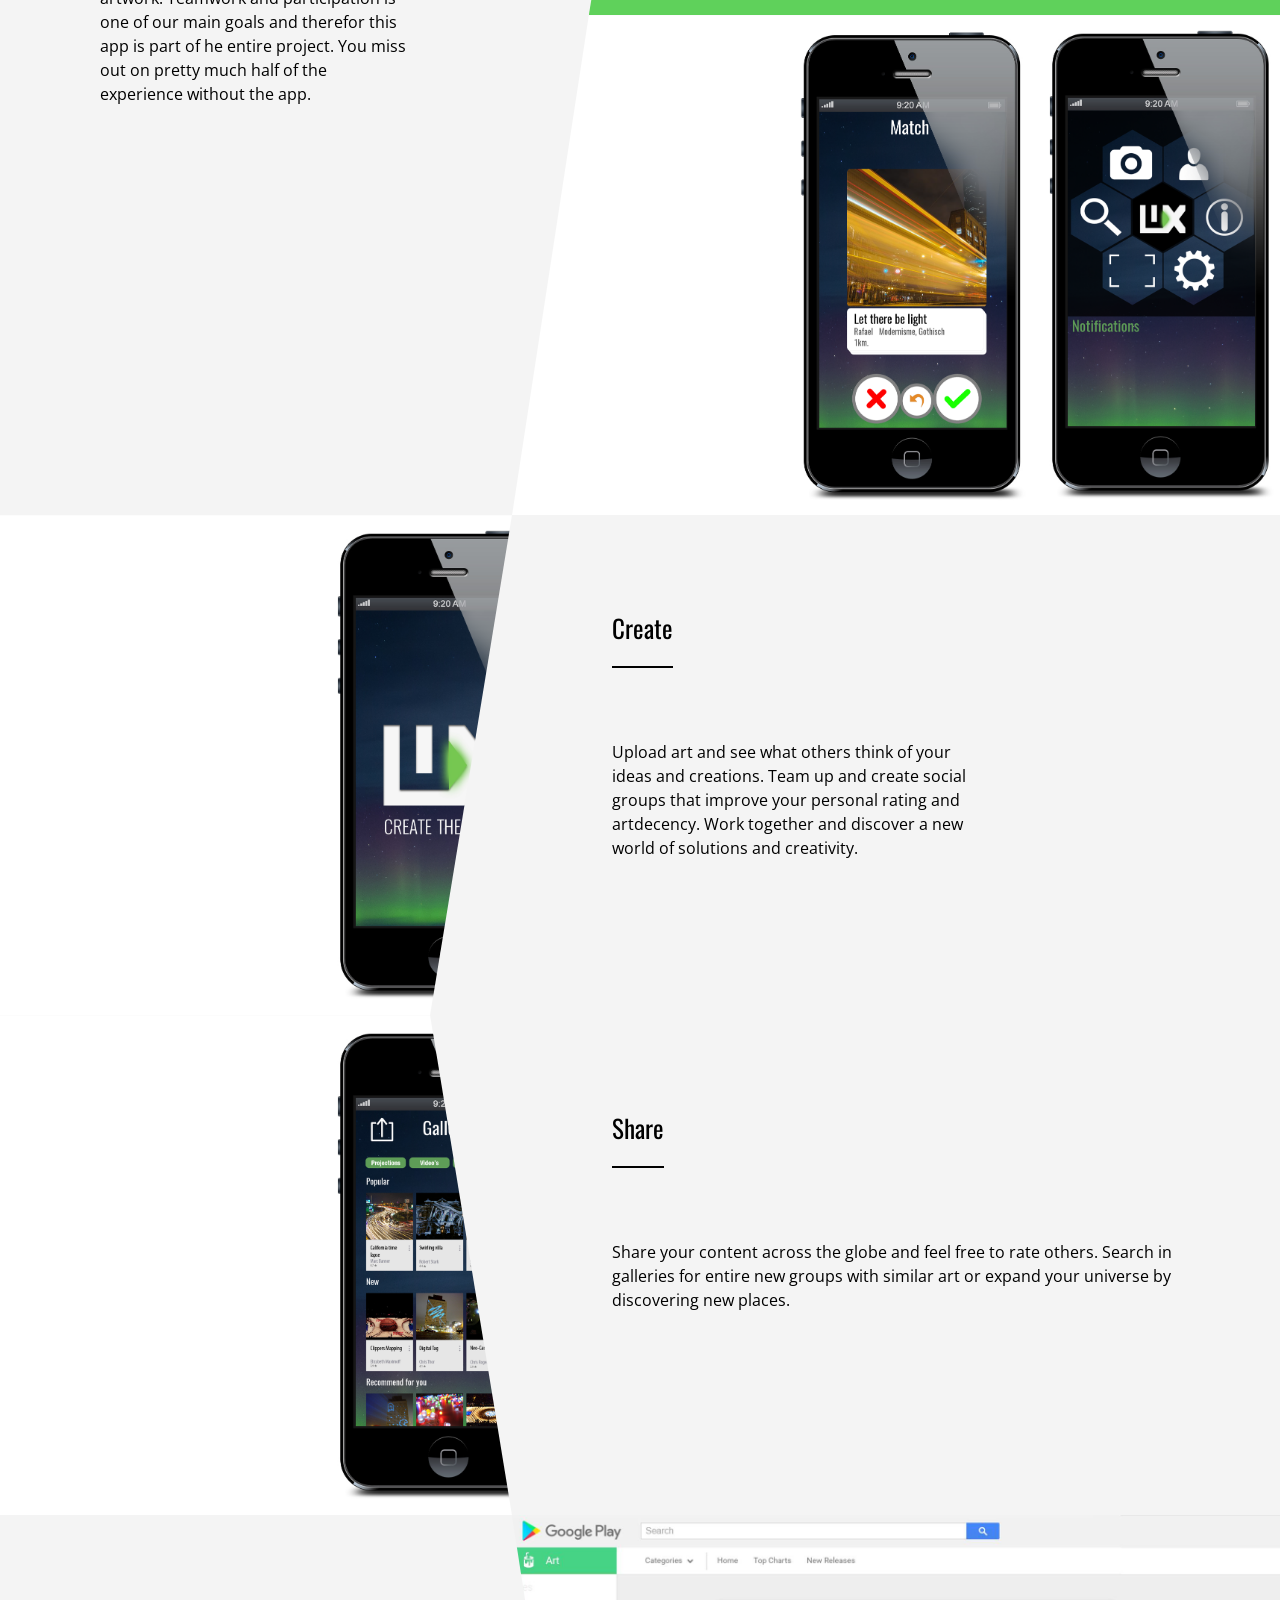
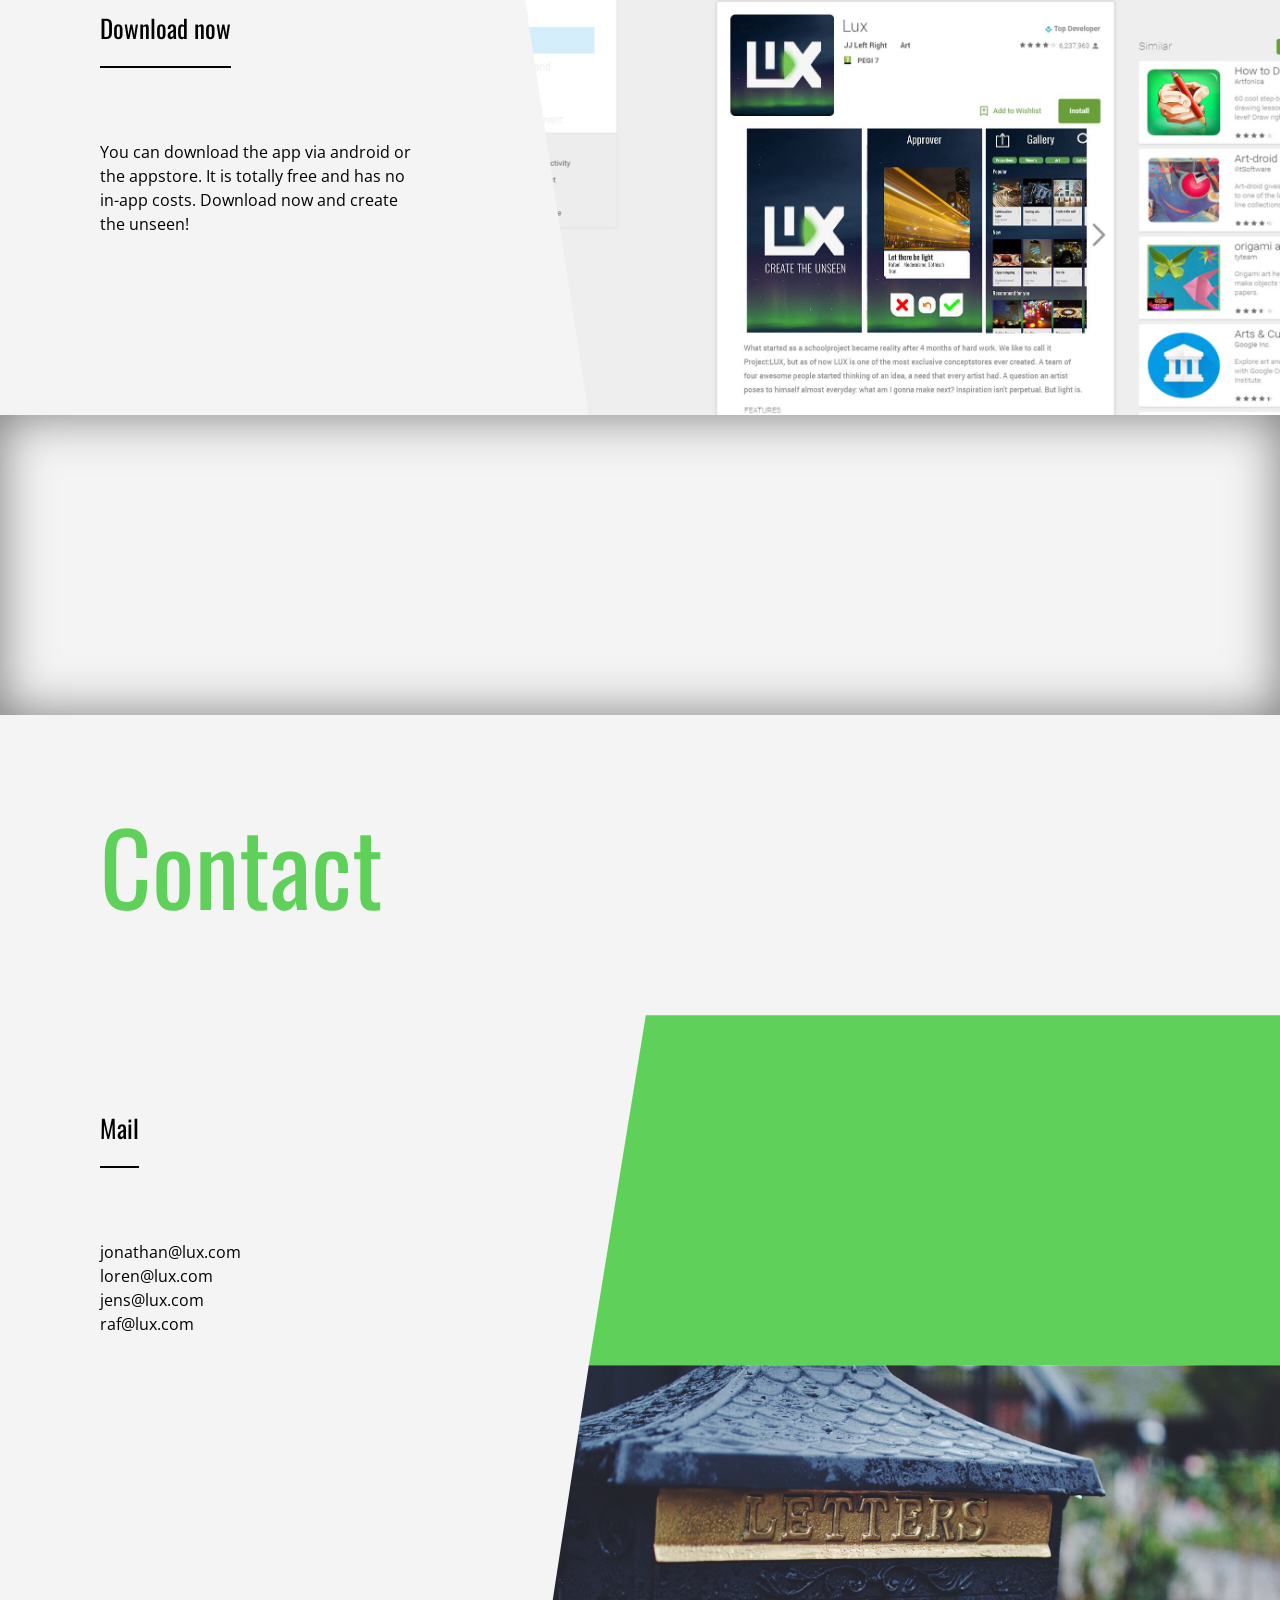
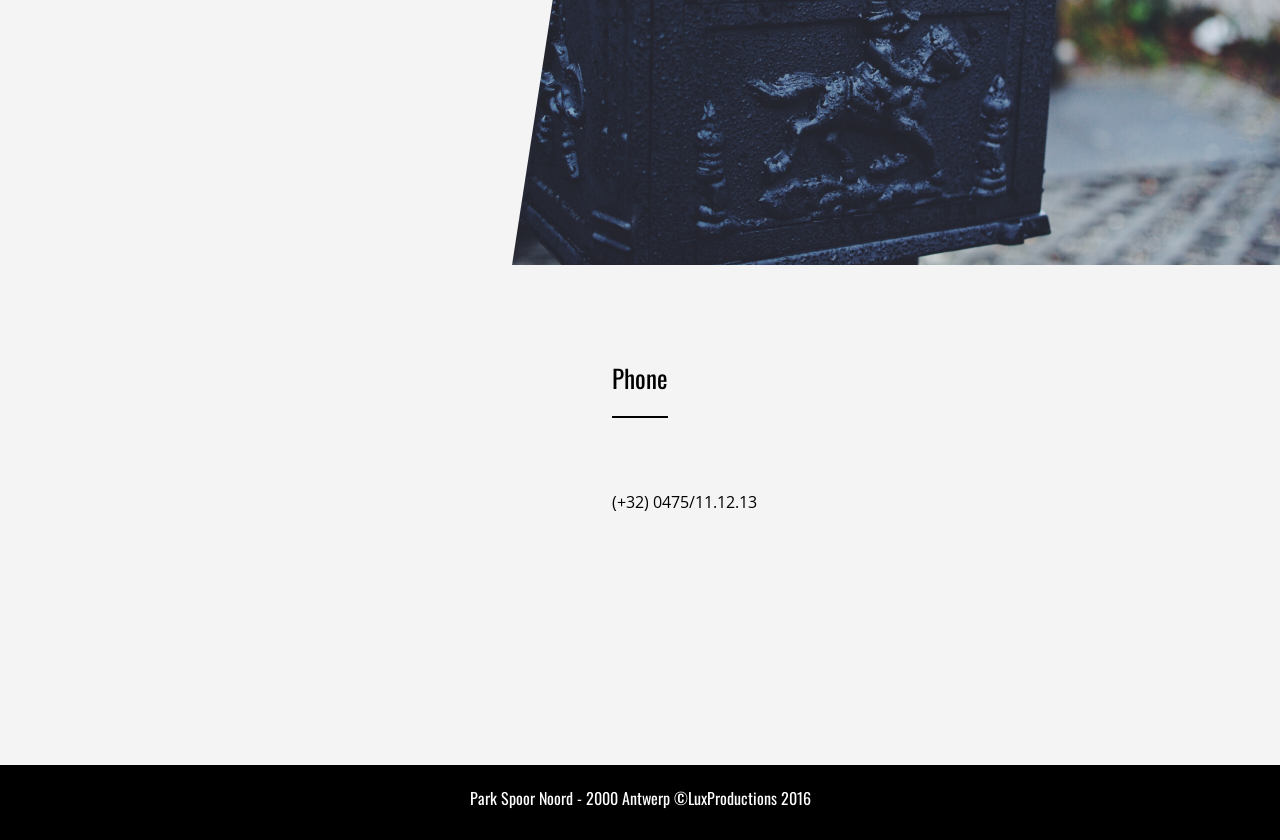
==== commit 948d21dd: "website" ====
--- a/index.html
+++ b/index.html
@@ -22,10 +22,68 @@
 			<img class="sterretjes"src="sterretjes2.gif" alt="" />
 			<img class="sterretjes2"src="sterretjes2.gif" alt="" />
 			<div class="slides">
-				hier komt de foto slider
+				<img src="Beamer 1.PNG" class="flick" >
+        <img src="beamer 2.PNG" class="flick" >
+        <img src="compacte beamer 1.png" class="flick" >
+        <img src="compacte beamer 3.png" class="flick" >
+        <img src="Green-Lasers-HQ01GN00133.png" class="flick" >
+        <img src="led1.png" class="flick" >
+        <img src="Multicolor Moving Party Stage Laser Light Projector with Remote 1-1700x1700.png" class="flick" >
+        <img src="RGBled.png" class="flick" >
 
 			</div>
+			<div class="slidetext">
+				<div class="textmolen 1">
+					<h2>Benq CP220</h2>
+					<p>
+						text1
+					</p>
+				</div>
+				<div class="textmolen 2">
+					<h2>Optoma EB-S04</h2>
+					<p>
+						text2
+					</p>
+				</div>
+				<div class="textmolen 3">
+					<h2>Philips Qumi Q2</h2>
+					<p>
+						text3
+					</p>
+				</div>
+				<div class="textmolen 4">
+					<h2>Benq CP220</h2>
+					<p>
+						text4
+					</p>
+				</div>
+				<div class="textmolen 5">
+					<h2>LG DS 125</h2>
+					<p>
+						text5
+					</p>
+				</div>
+				<div class="textmolen 6">
+					<h2>Benq Civer 25PCL</h2>
+					<p>
+						text6
+					</p>
+				</div>
+				<div class="textmolen 7">
+					<h2>Epson KS 500 Strong</h2>
+					<p>
+						text7
+					</p>
+				</div>
+				<div class="textmolen 8">
+					<h2>LG Low5 S45</h2>
+					<p>
+						text8
+					</p>
+				</div>
+			</div>
 		</div>
+		<div class="interlinie"></div>
 		<h1 id="welcome">Welcome</h1><div class="fillh1"></div>
 
 			<div class="filmblok">
@@ -58,6 +116,7 @@
 
 				<div class="fillh2"></div>
 			<div class="afbeelding5"></div>
+
 			<div class="nieuwblok">
 
 				<h2><span class="spanh2">New</span></h2>
@@ -66,6 +125,7 @@
 				</p>
 
 			</div>
+			<img class="beamers"src="beamers.jpg" alt="" />
 			<div class="interlinie"></div>
 			<h1 id="app">App</h1>
 			<div class="fillh3"></div>
@@ -119,6 +179,6 @@
 			</p>
 		</div>
 		<footer> Park Spoor Noord - 2000 Antwerp &#169;LuxProductions 2016</footer>
-		<script src="websiteOP.js"></script>
+		<script src="websiteOPv2.js"></script>
 	</body>
 </html>
--- a/websiteOPv2.css
+++ b/websiteOPv2.css
@@ -140,6 +140,37 @@
   width: 100%;
   height: 1000px;
 }
+.flick{ margin-left: 100px;
+  margin-top: 50px;
+  width: 75%;
+}
+.flick:nth-child(n+2) {
+      display: none;
+}
+.textmolen{
+  float: right;
+}
+.textmolen:nth-child(n+2) {
+      display: none;
+}
+.slidetext{ height: 660px;
+  margin-top: -100px;
+  background-color: rgba(95, 209, 91, 1);
+  width: 41%;
+  float: left;
+  color: white;
+}
+.slides{ float: left;
+  height: 660px;
+  background-color: rgba(0, 0, 0, 0.5);
+  width: 59%;
+  margin-top: -100px;
+}
+.beamers{
+  float: left;
+  width: 60%;
+  margin-left: 20%;
+}
 .filmblok{
   float: left;
   width: 50%;
@@ -240,12 +271,7 @@
   margin-top: 75px;
   float: right;
 }
-.slides{
-  height: 660px;
-  background-color: rgba(0, 0, 0, 0.5);
-  width: 100%;
-  margin-top: -100px;
-}
+
 .sterretjes{
   position: absolute;
   left: 0px;
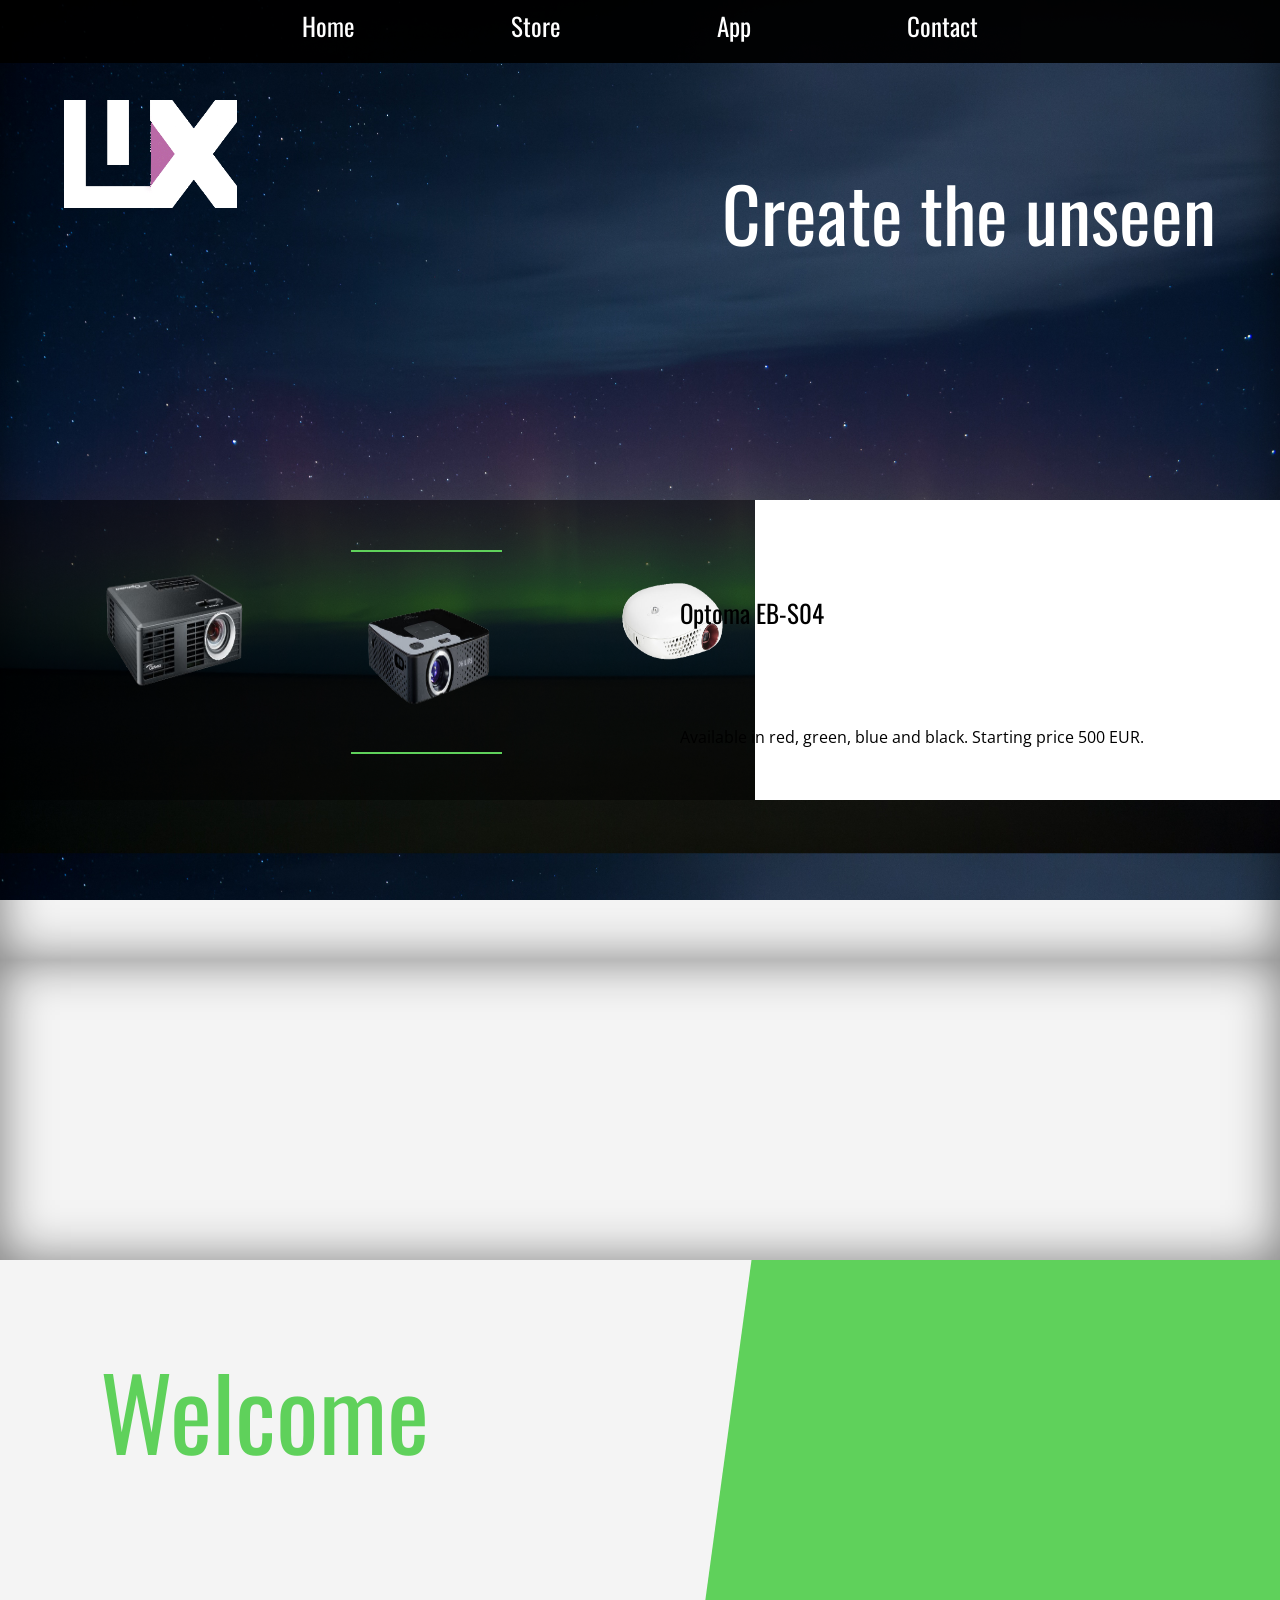
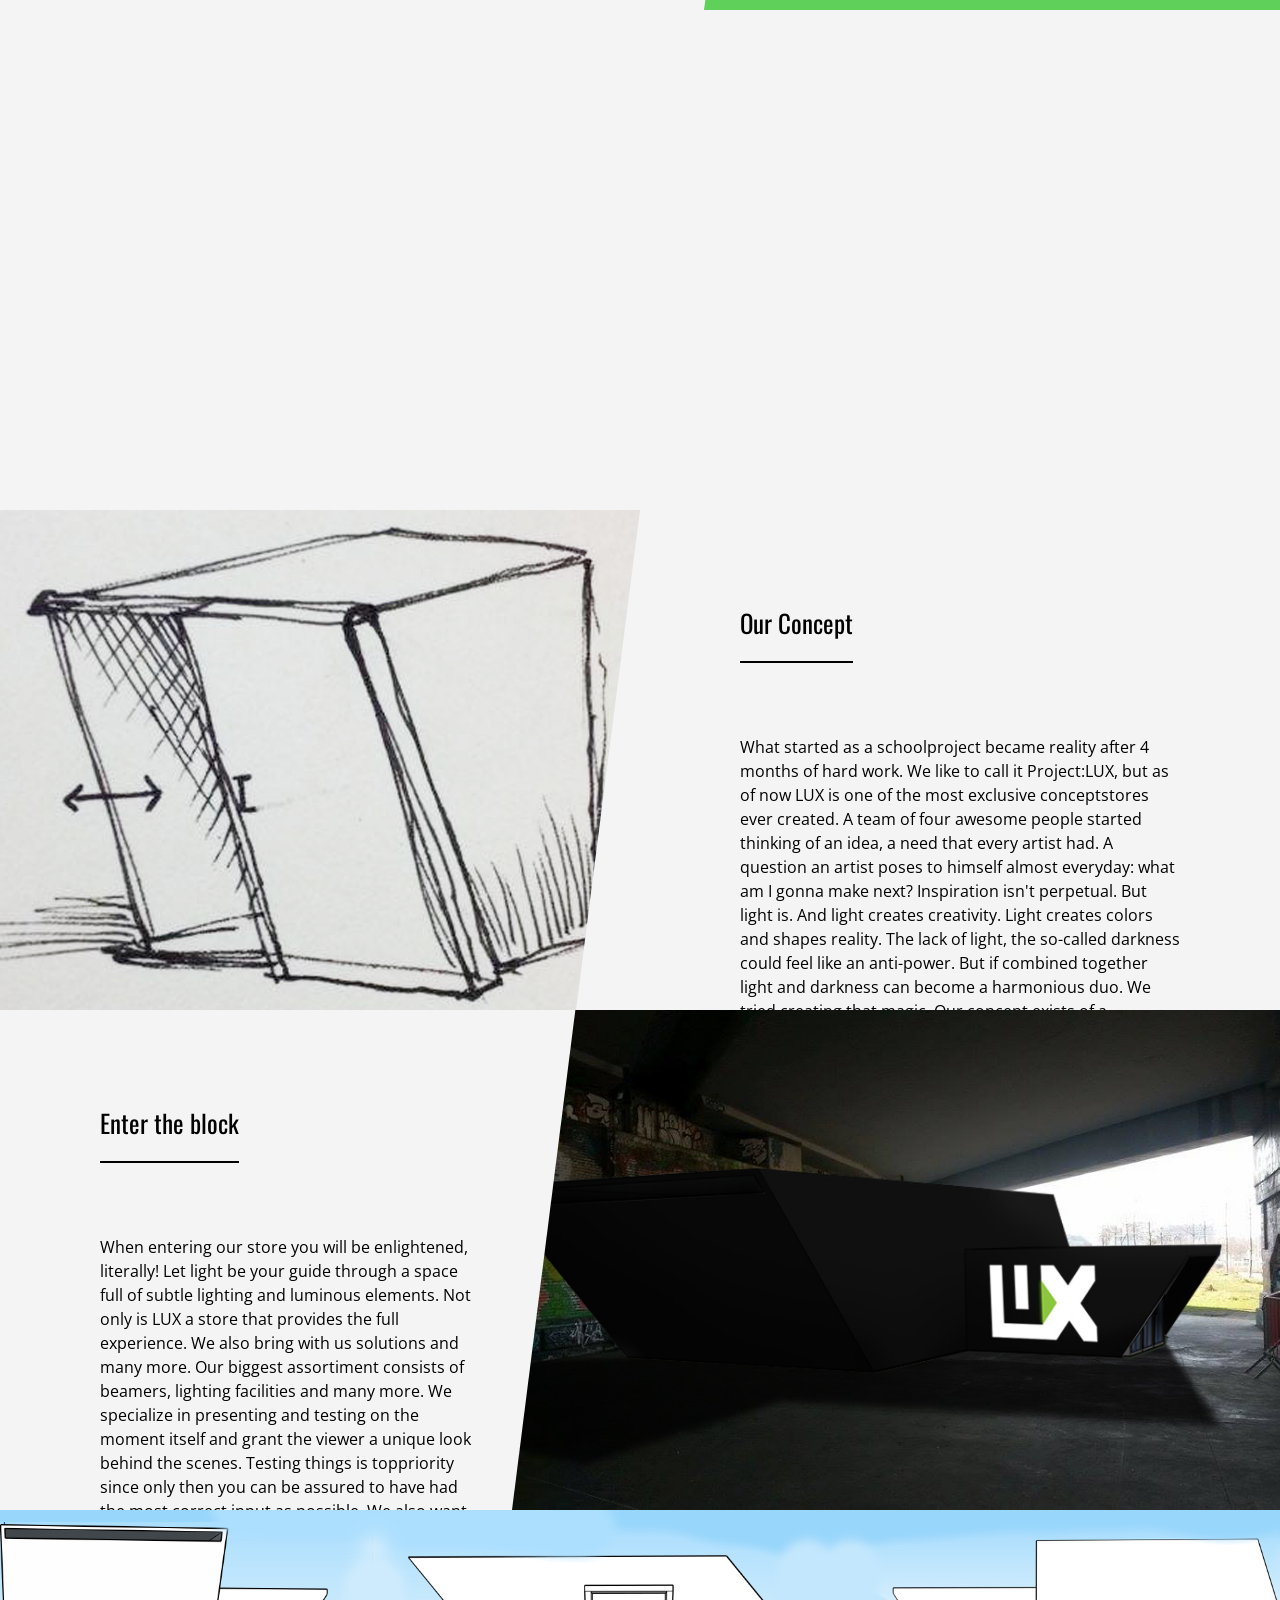
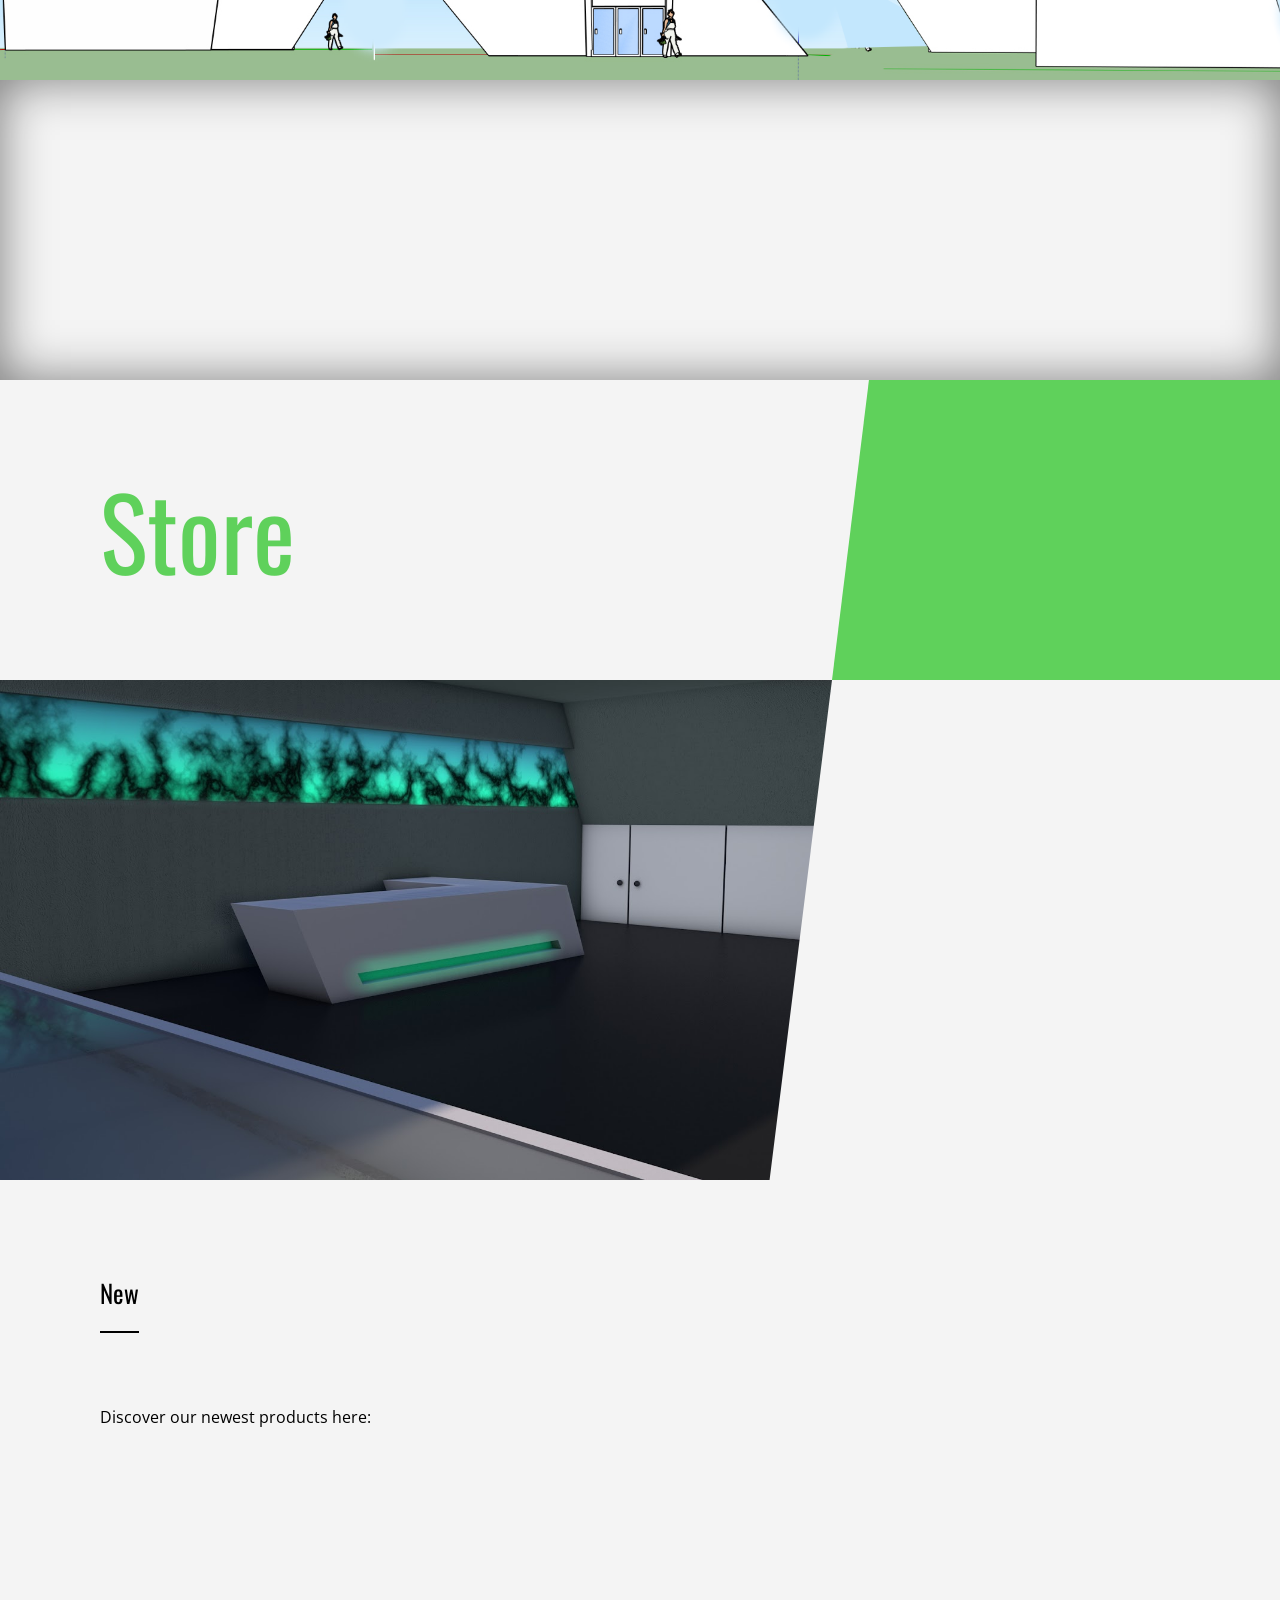
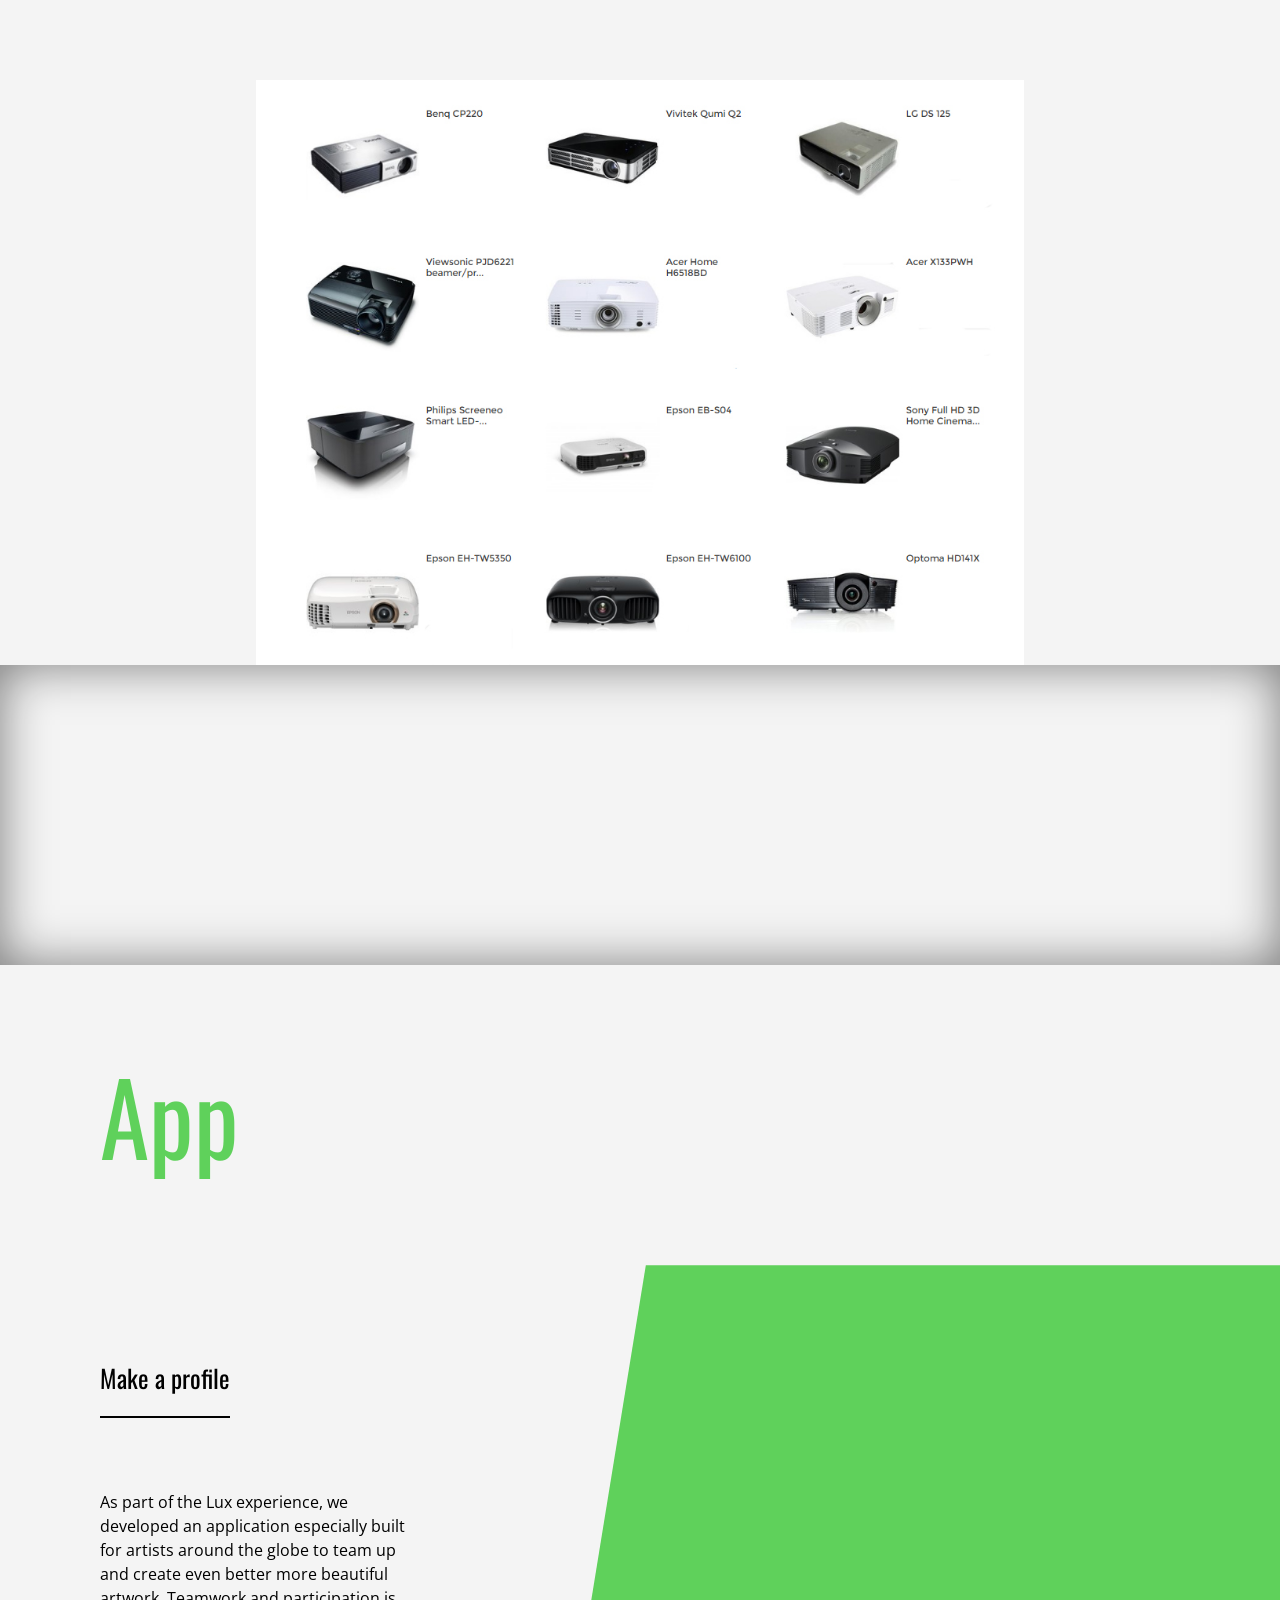
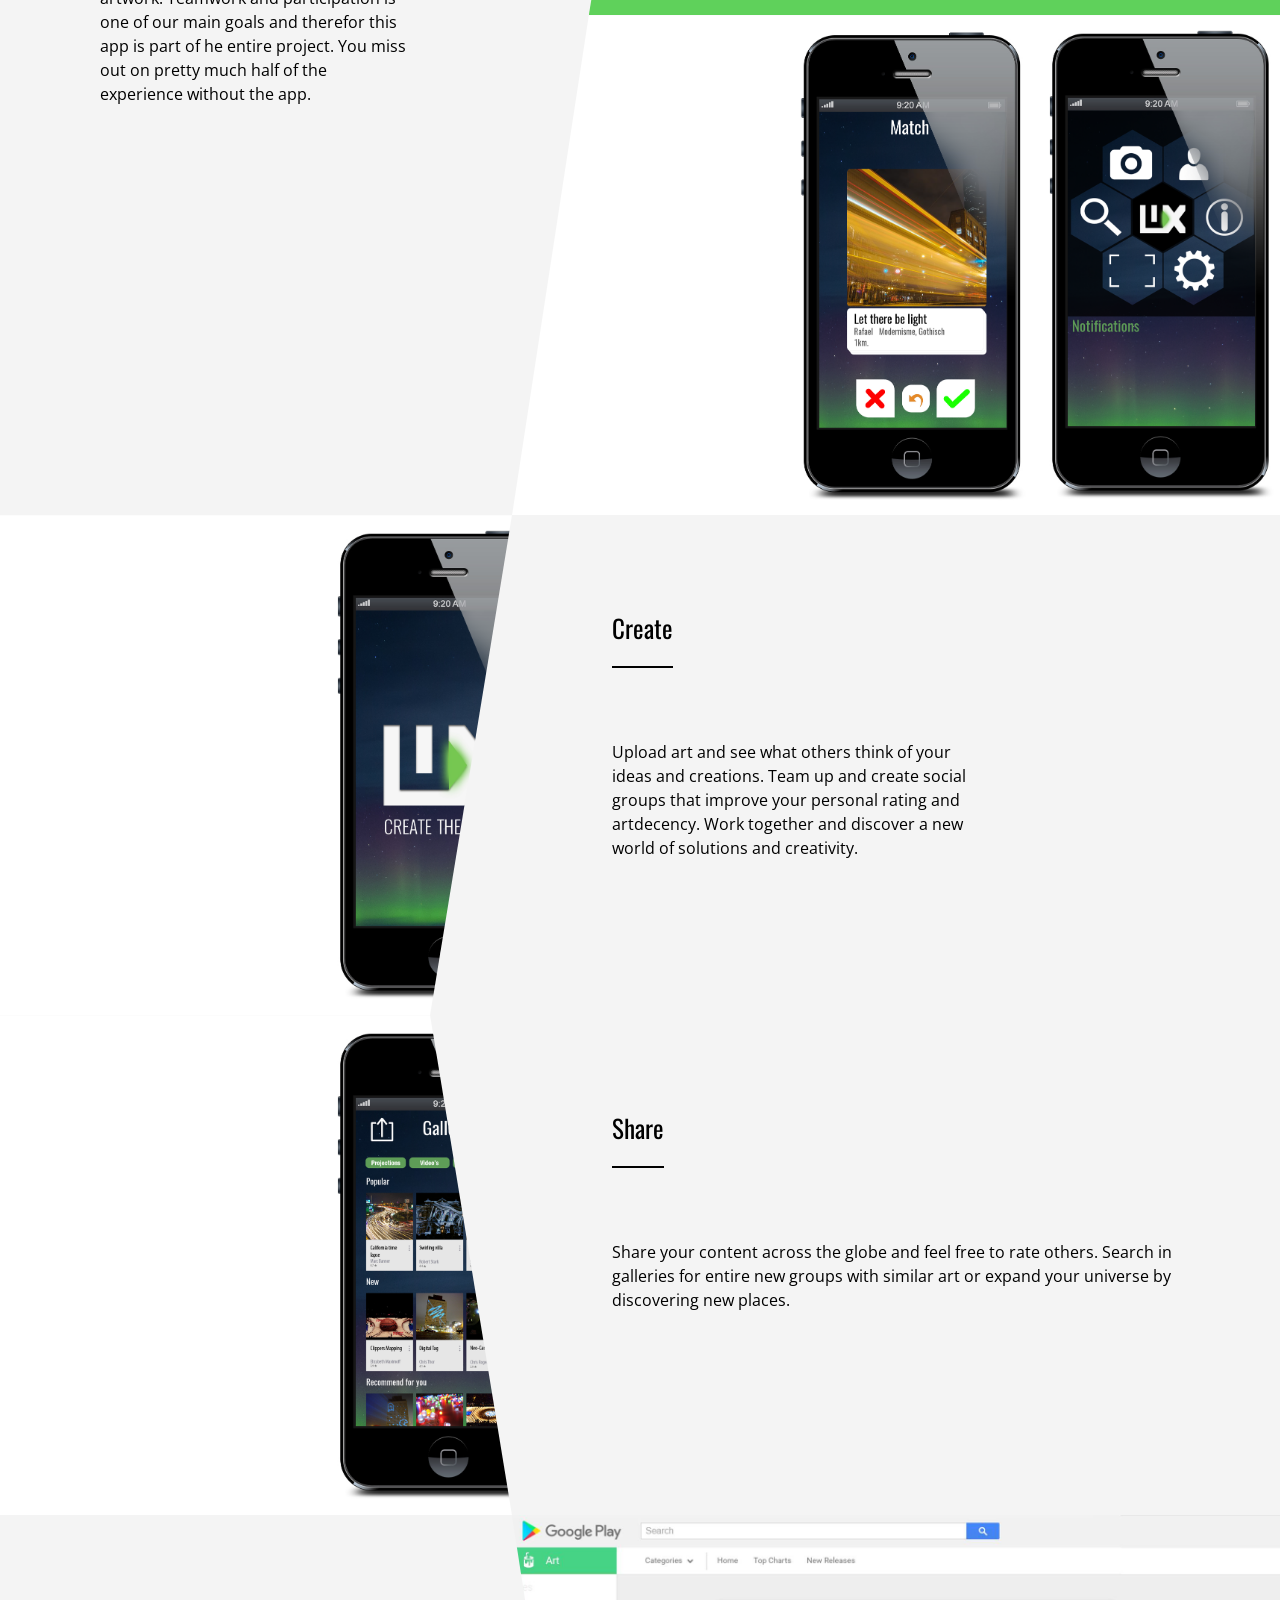
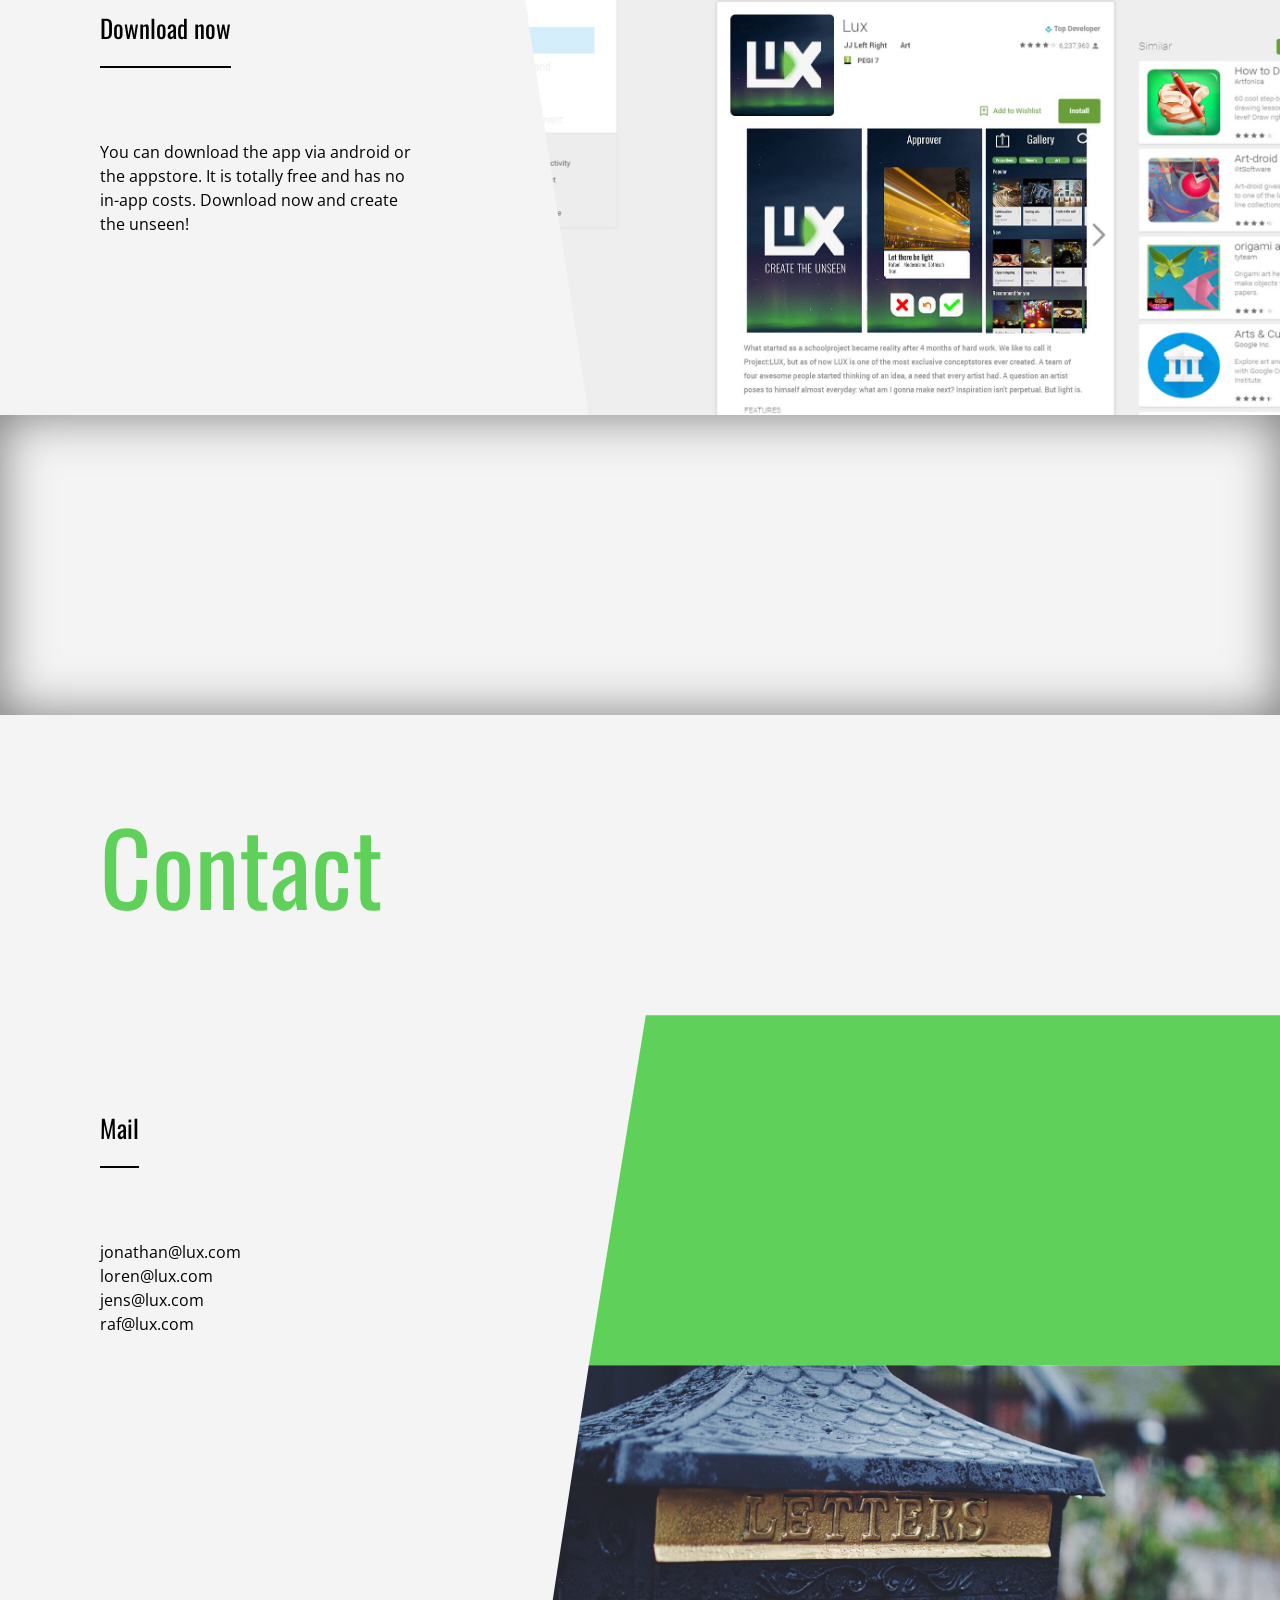
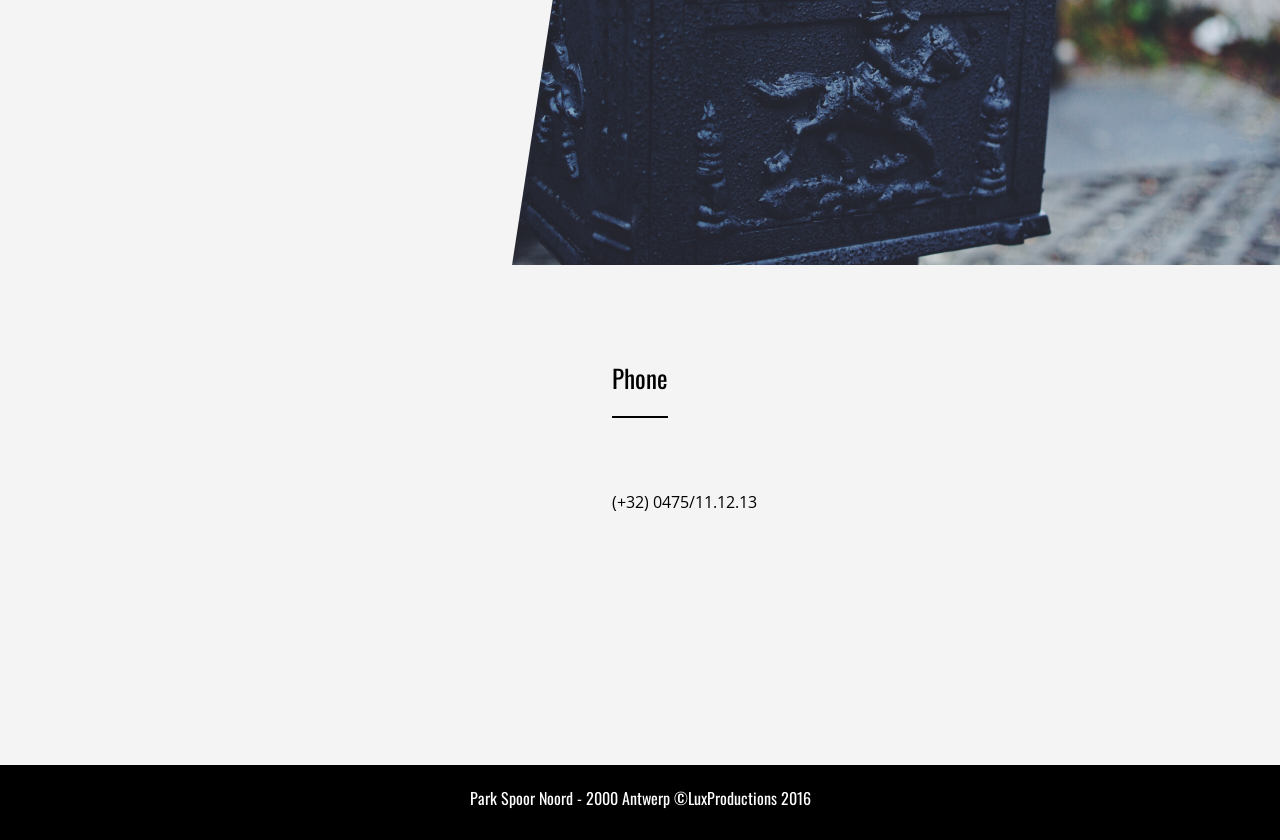
==== commit 40987a7d: "kut" ====
--- a/index.html
+++ b/index.html
@@ -36,43 +36,43 @@
 				<div class="textmolen 1">
 					<h2>Benq CP220</h2>
 					<p>
-						text1
+						Available in green, black and white. Starting price 450 EUR.
 					</p>
 				</div>
 				<div class="textmolen 2">
 					<h2>Optoma EB-S04</h2>
 					<p>
-						text2
+						Available in red, green, blue and black. Starting price 500 EUR.
 					</p>
 				</div>
 				<div class="textmolen 3">
 					<h2>Philips Qumi Q2</h2>
 					<p>
-						text3
+						Available in black and white. Starting price 350 EUR.
 					</p>
 				</div>
 				<div class="textmolen 4">
 					<h2>Benq CP220</h2>
 					<p>
-						text4
+						Available in green, black and white. Starting price 150 EUR.
 					</p>
 				</div>
 				<div class="textmolen 5">
 					<h2>LG DS 125</h2>
 					<p>
-						text5
+						Available in all colors. Starting price 850 EUR.
 					</p>
 				</div>
 				<div class="textmolen 6">
 					<h2>Benq Civer 25PCL</h2>
 					<p>
-						text6
+						Available in brown, black and white. Starting price 850 EUR.
 					</p>
 				</div>
 				<div class="textmolen 7">
 					<h2>Epson KS 500 Strong</h2>
 					<p>
-						text7
+						Available in all colors. Starting price 850 EUR.
 					</p>
 				</div>
 				<div class="textmolen 8">
--- a/websiteOPv2.css
+++ b/websiteOPv2.css
@@ -142,10 +142,17 @@
 }
 .flick{ margin-left: 100px;
   margin-top: 50px;
-  width: 75%;
-}
-.flick:nth-child(n+2) {
+  width: 20%;
+  height: 150px;
+}
+.flick:nth-child(n+4) {
       display: none;
+}
+.flick:nth-child(2){
+  padding-bottom: 25px;
+  padding-top: 25px;
+  border-bottom: 2px solid #5FD15B;;
+  border-top: 2px solid #5FD15B;;
 }
 .textmolen{
   float: right;
@@ -153,18 +160,18 @@
 .textmolen:nth-child(n+2) {
       display: none;
 }
-.slidetext{ height: 660px;
-  margin-top: -100px;
-  background-color: rgba(95, 209, 91, 1);
+.slidetext{ height: 300px;
+  margin-top: 100px;
+  background-color: white;
   width: 41%;
   float: left;
-  color: white;
+  color: black;
 }
 .slides{ float: left;
-  height: 660px;
+  height: 300px;
   background-color: rgba(0, 0, 0, 0.5);
   width: 59%;
-  margin-top: -100px;
+  margin-top: 100px;
 }
 .beamers{
   float: left;
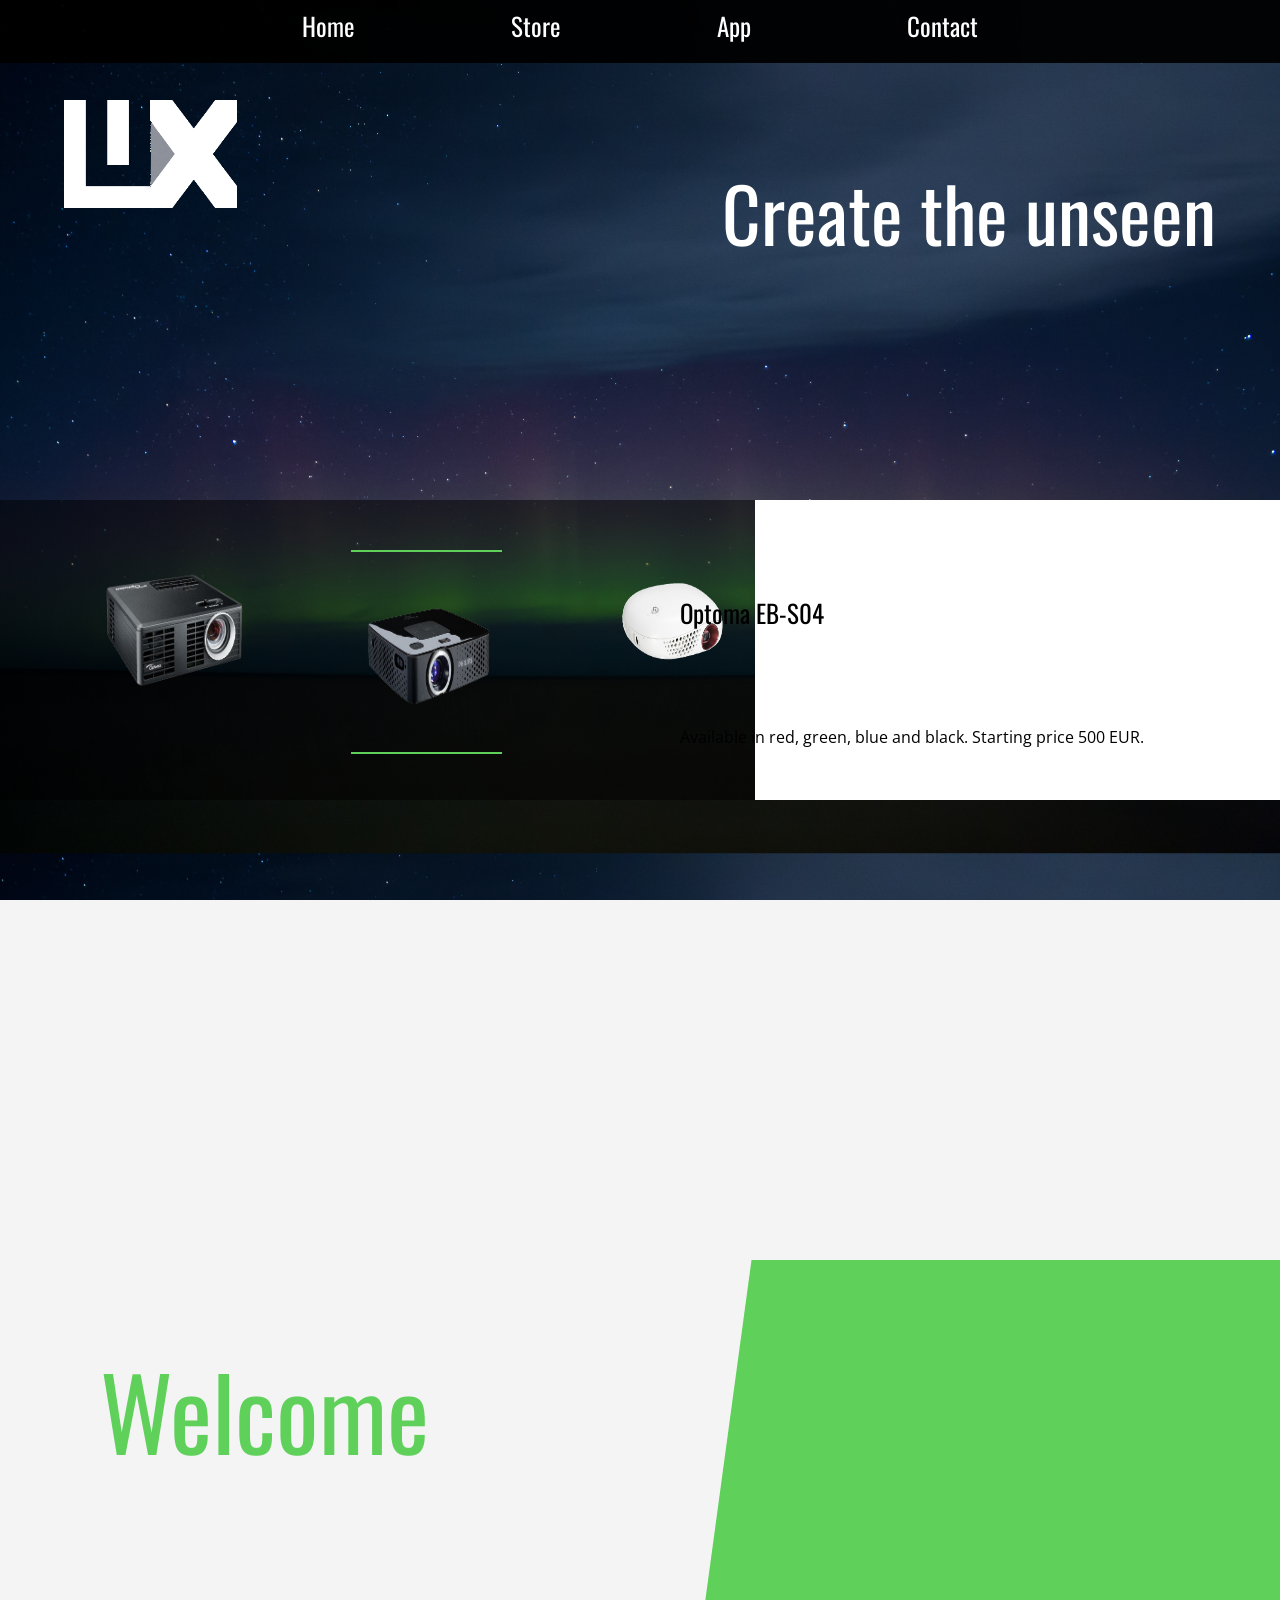
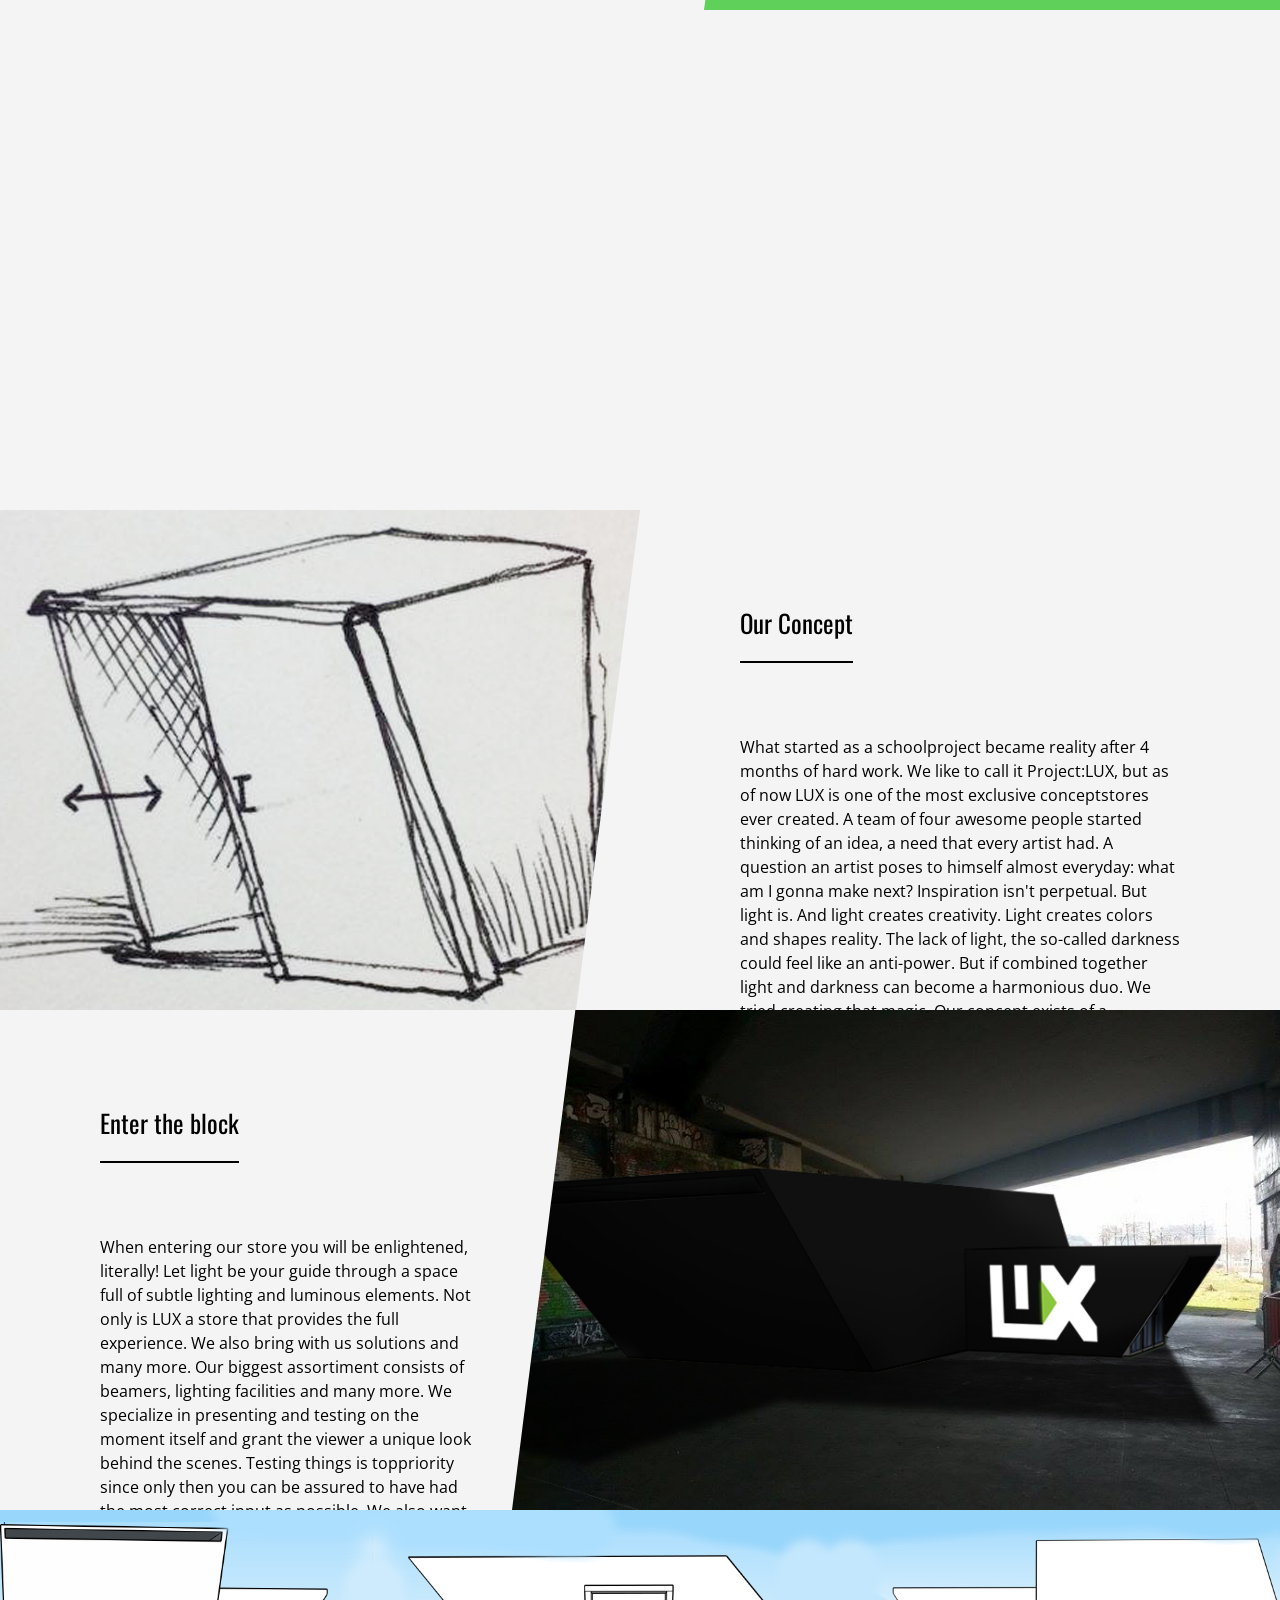
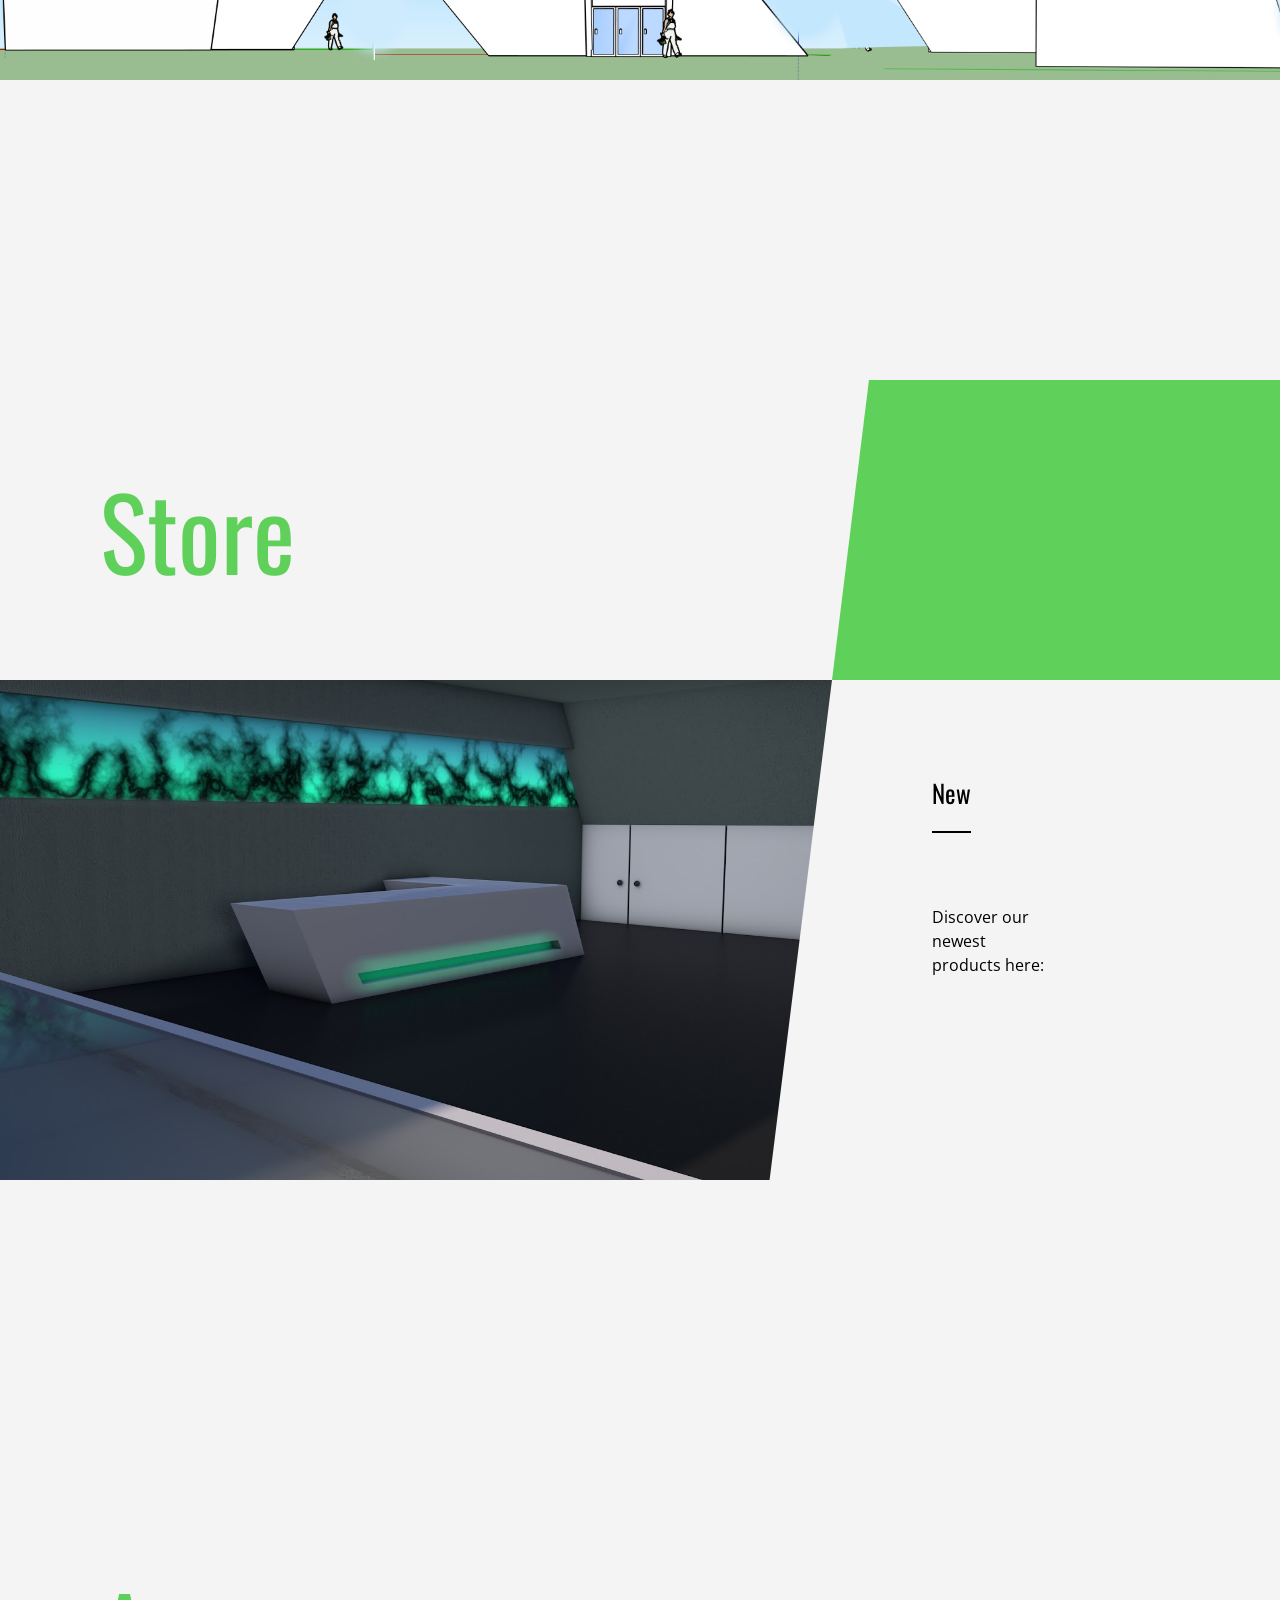
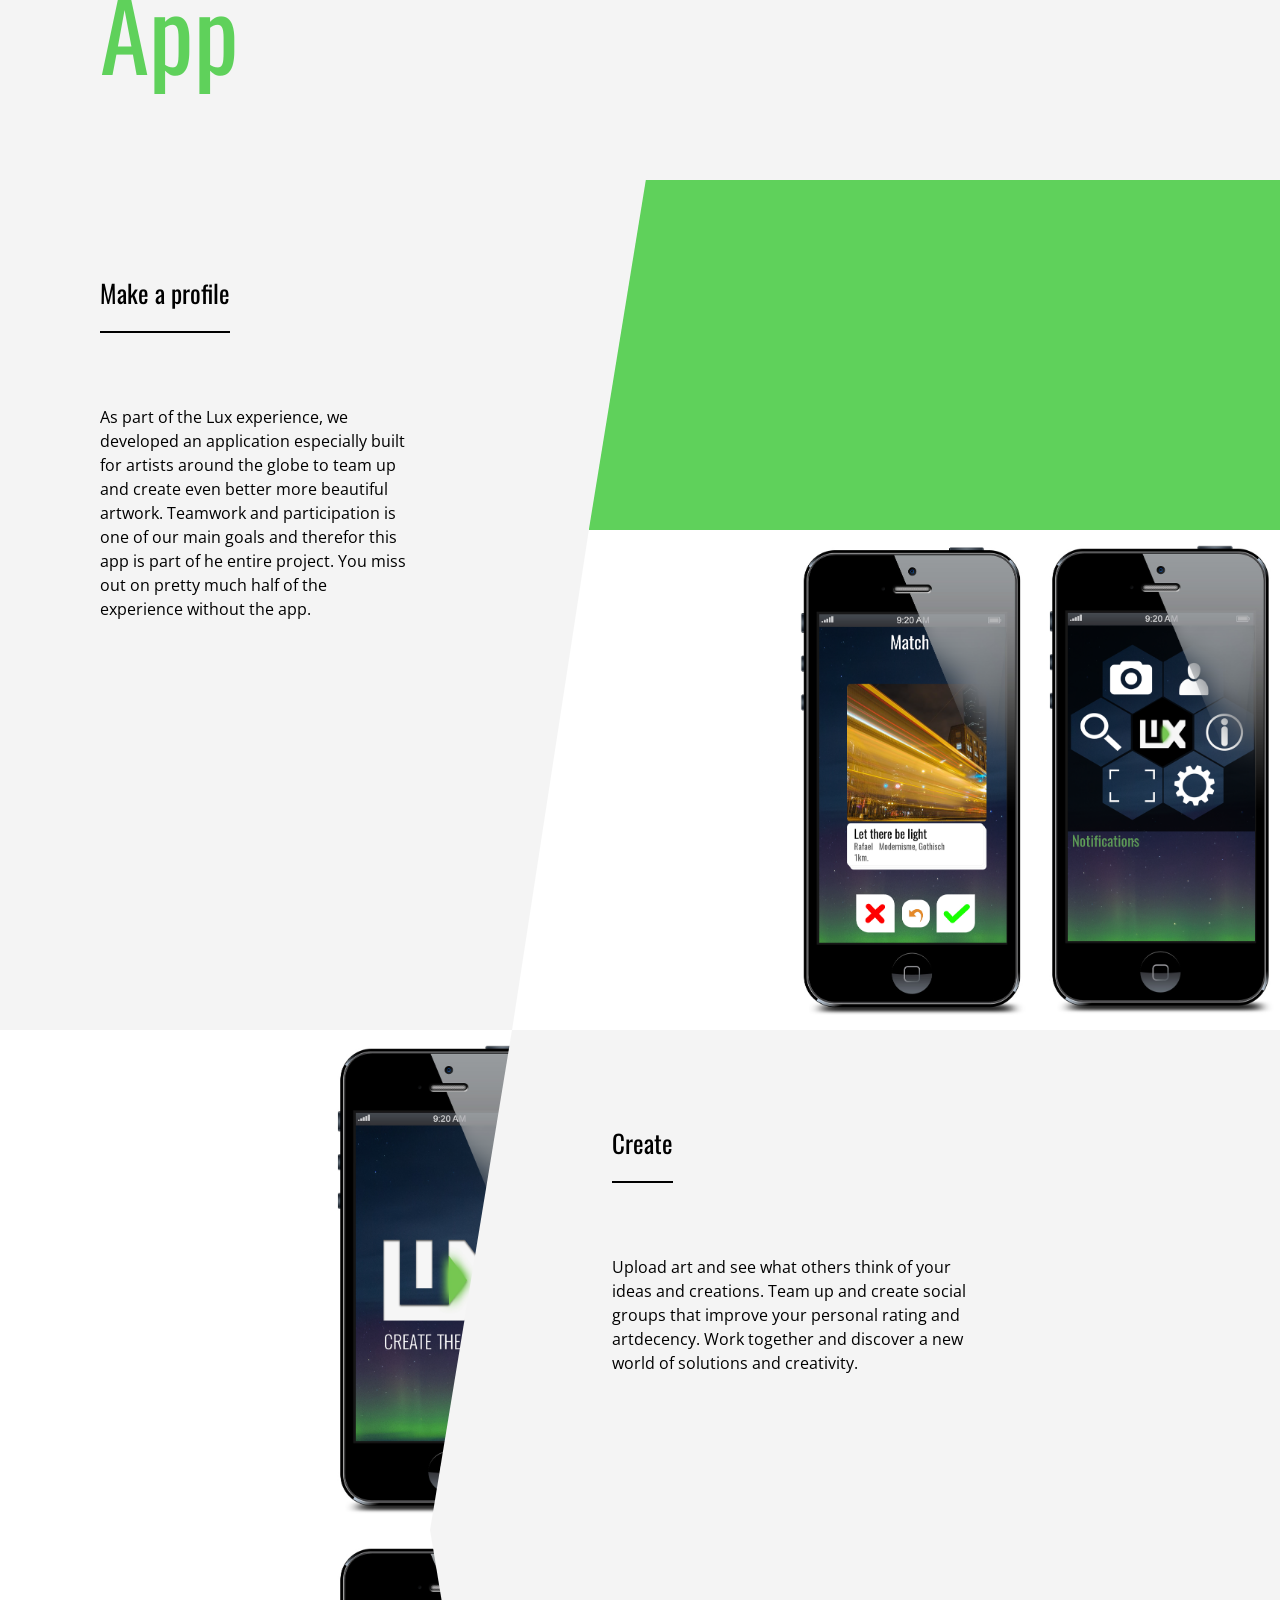
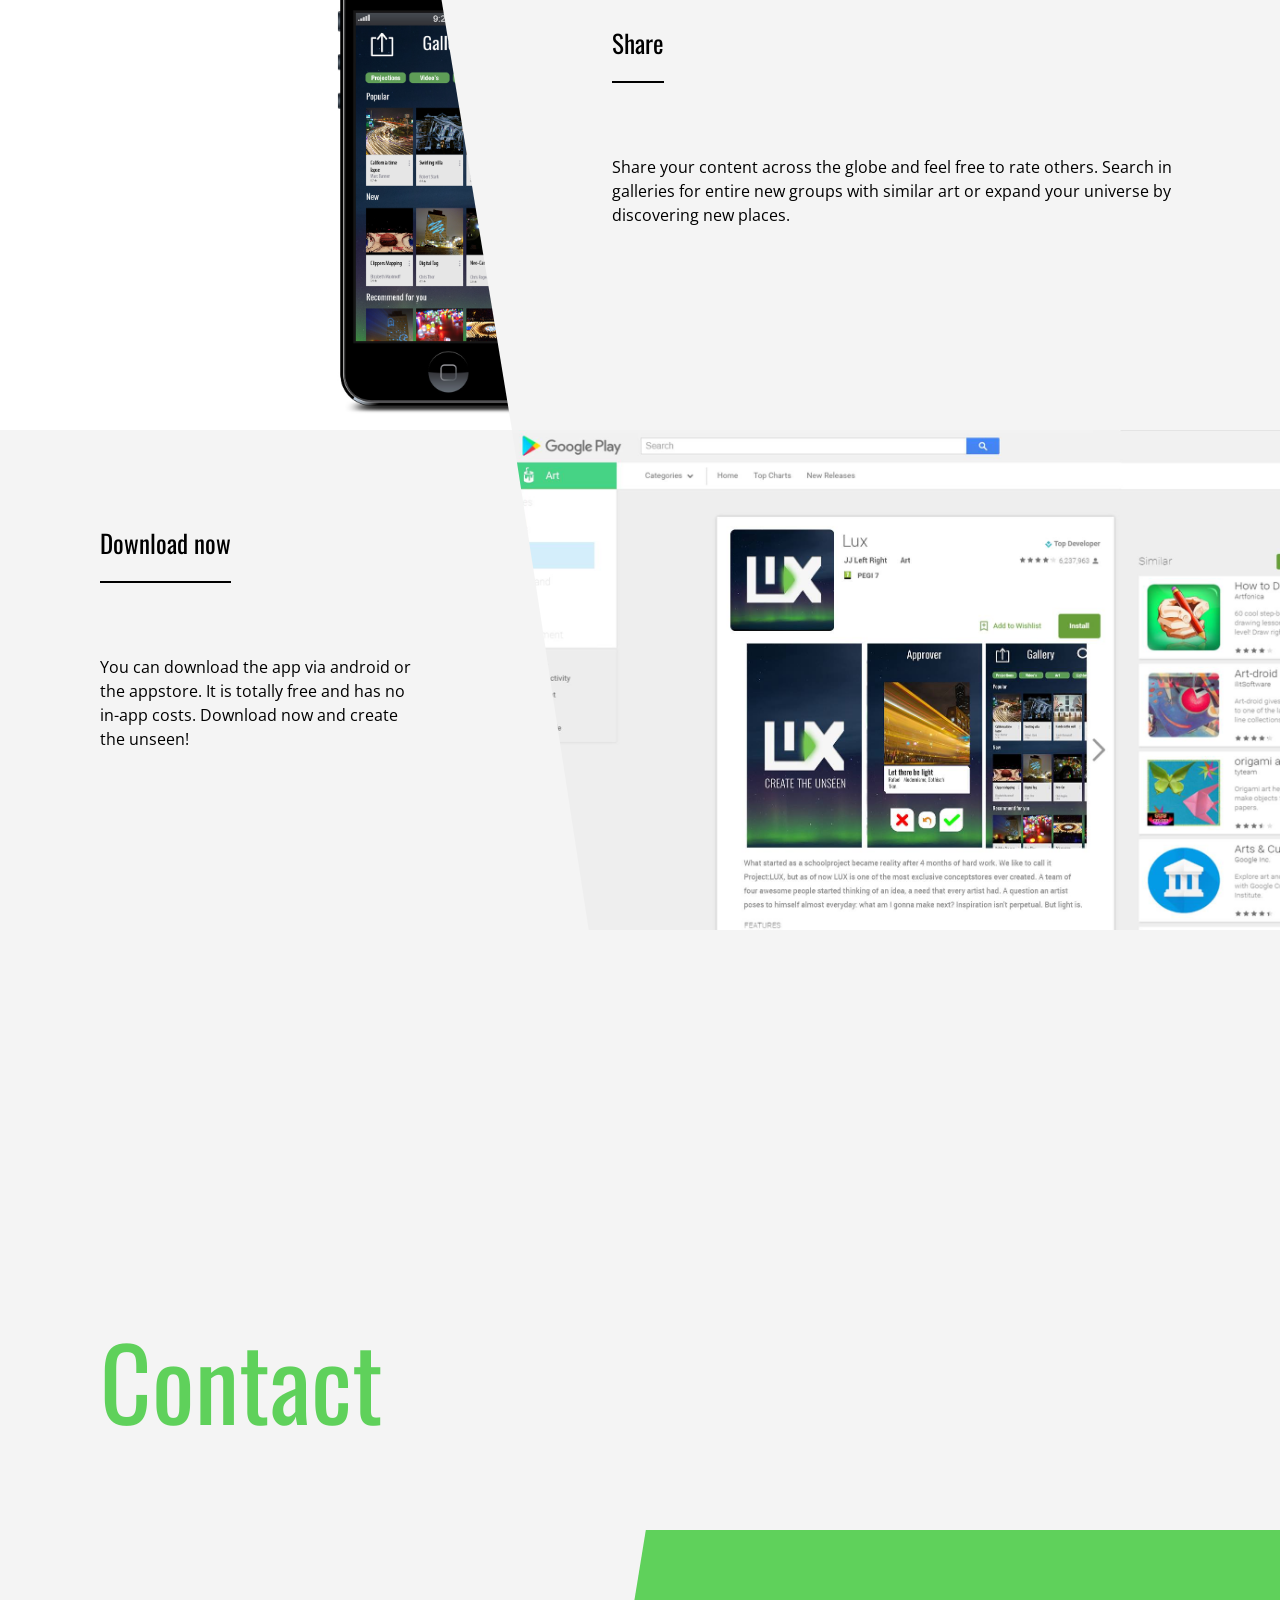
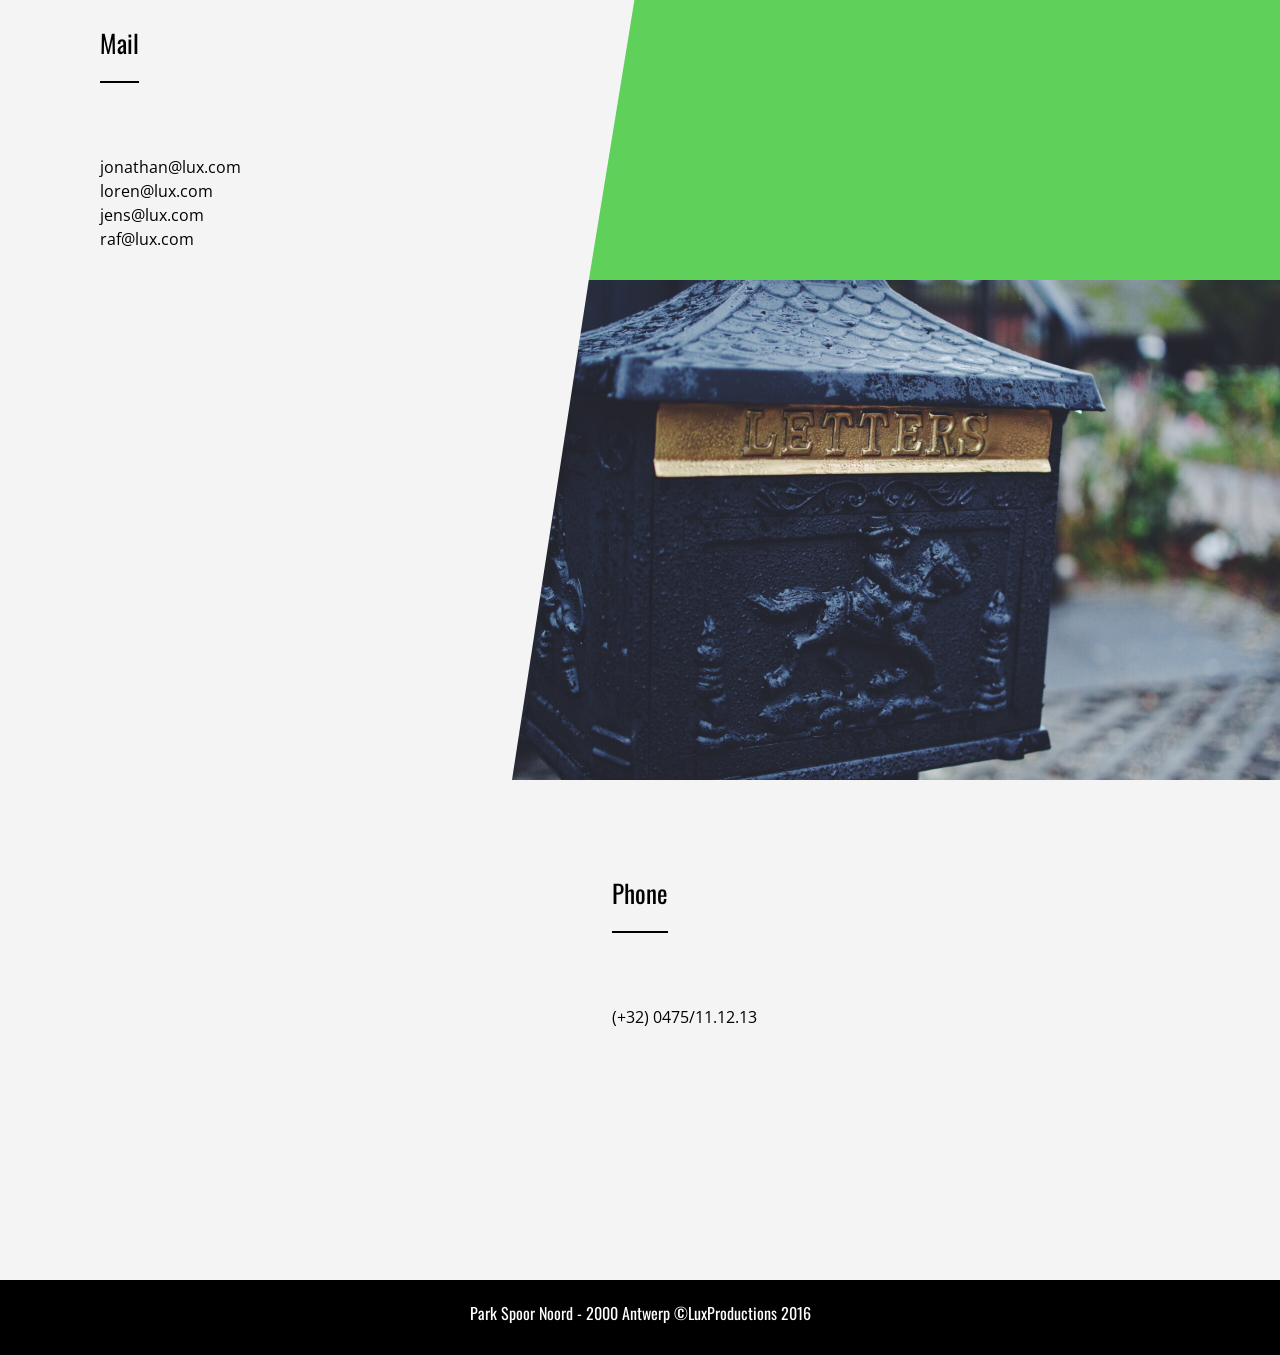
==== commit 47903c7e: "opnieuw" ====
--- a/index.html
+++ b/index.html
@@ -54,13 +54,13 @@
 				<div class="textmolen 4">
 					<h2>Benq CP220</h2>
 					<p>
-						Available in green, black and white. Starting price 150 EUR.
+						Available in green, black and white. Starting price 15 EUR.
 					</p>
 				</div>
 				<div class="textmolen 5">
 					<h2>LG DS 125</h2>
 					<p>
-						Available in all colors. Starting price 850 EUR.
+						Available in all colors. Starting price 0.5 EUR.
 					</p>
 				</div>
 				<div class="textmolen 6">
@@ -72,13 +72,13 @@
 				<div class="textmolen 7">
 					<h2>Epson KS 500 Strong</h2>
 					<p>
-						Available in all colors. Starting price 850 EUR.
+						Available in all colors. Starting price 0.5 EUR.
 					</p>
 				</div>
 				<div class="textmolen 8">
 					<h2>LG Low5 S45</h2>
 					<p>
-						text8
+						Available in brown, black and white. Starting price 850 EUR.
 					</p>
 				</div>
 			</div>
@@ -125,7 +125,6 @@
 				</p>
 
 			</div>
-			<img class="beamers"src="beamers.jpg" alt="" />
 			<div class="interlinie"></div>
 			<h1 id="app">App</h1>
 			<div class="fillh3"></div>
--- a/websiteOPv2.css
+++ b/websiteOPv2.css
@@ -173,11 +173,7 @@
   width: 59%;
   margin-top: 100px;
 }
-.beamers{
-  float: left;
-  width: 60%;
-  margin-left: 20%;
-}
+
 .filmblok{
   float: left;
   width: 50%;
@@ -201,7 +197,7 @@
 .nieuwblok{
 
   float: left;
-  width: 50%;
+  width: 25%;
   height: 500px;
 }
 .contactblok{
@@ -256,7 +252,7 @@
   position: relative;
   top: 0px;
   left: 0px;
-  box-shadow: inset 0px 0px 50px 0px rgba(0, 0, 0, 0.5);
+
 }
 .slogan{
 
@@ -318,7 +314,7 @@
   background-attachment: fixed;
   width: 100%;
   height: 300px;
-  box-shadow: inset 0px 0px 50px 0px rgba(0, 0, 0, 0.5);
+
 
 }
 .fillh2{
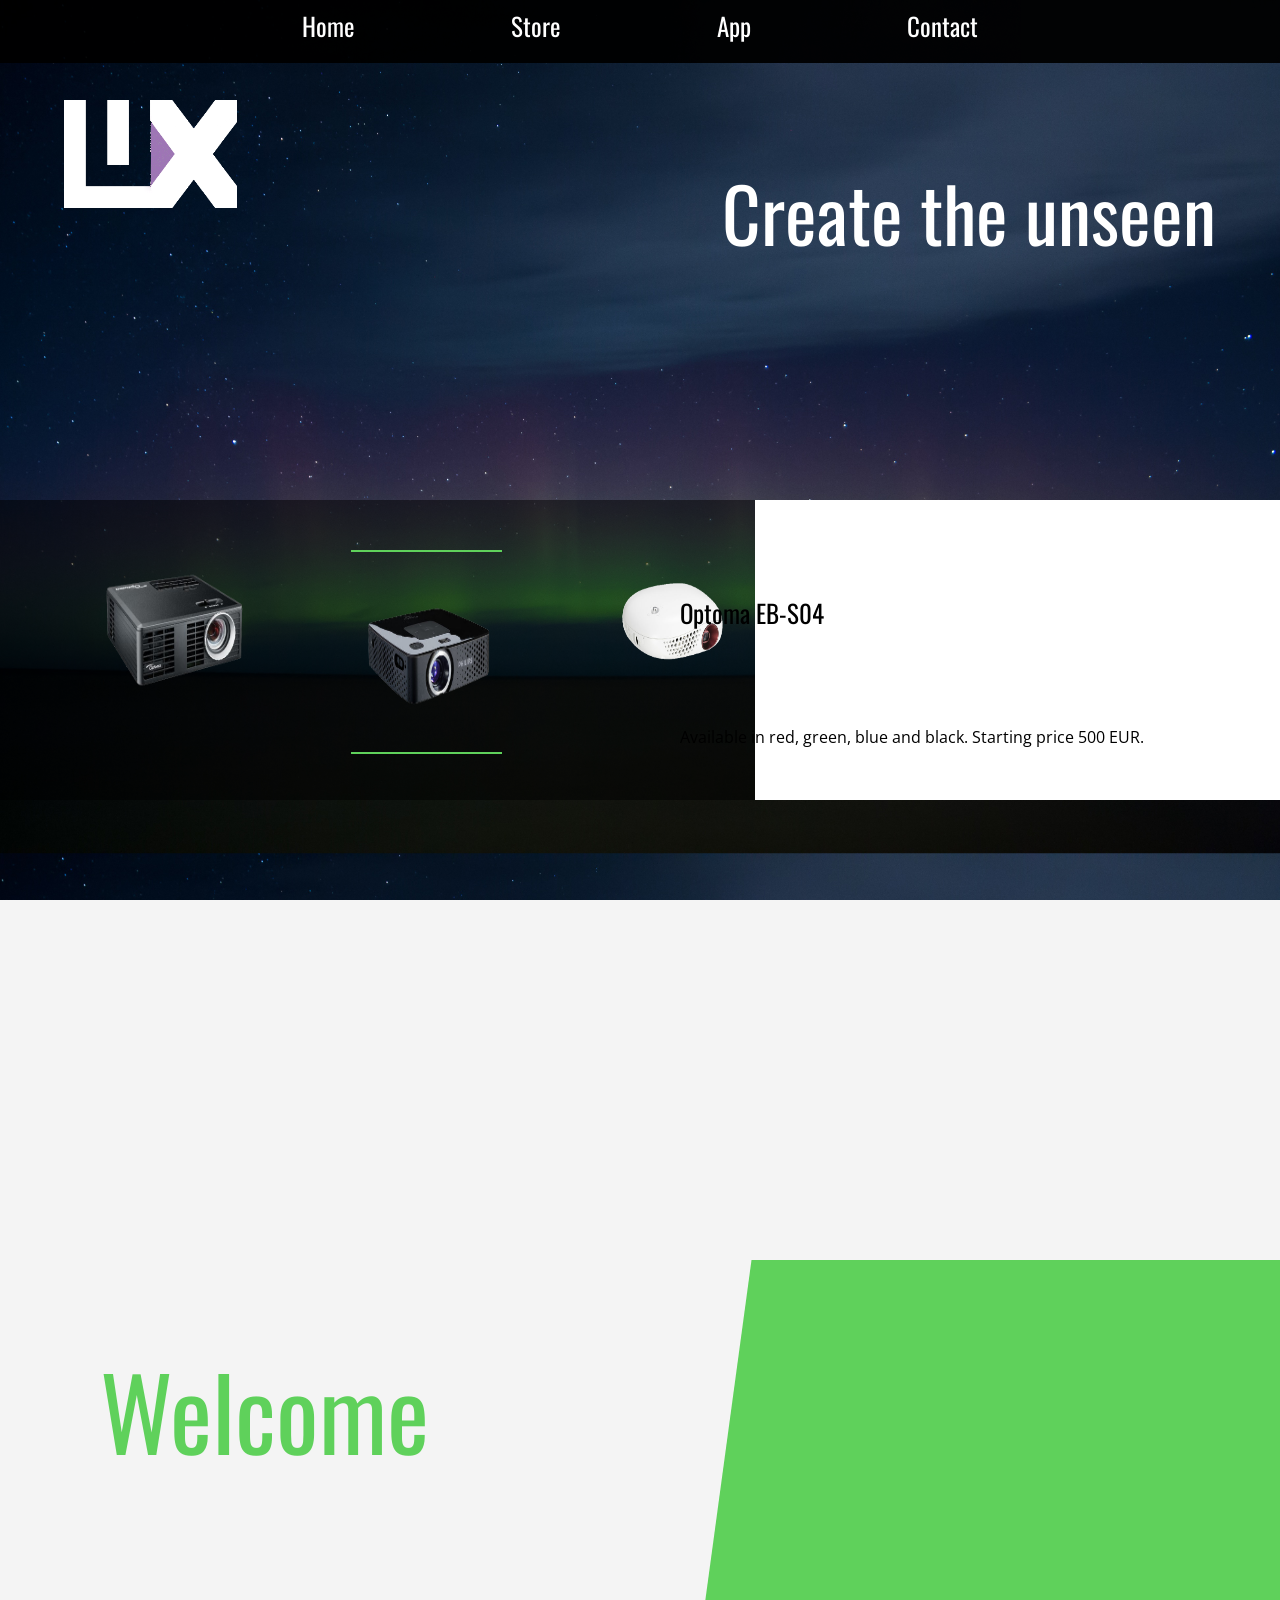
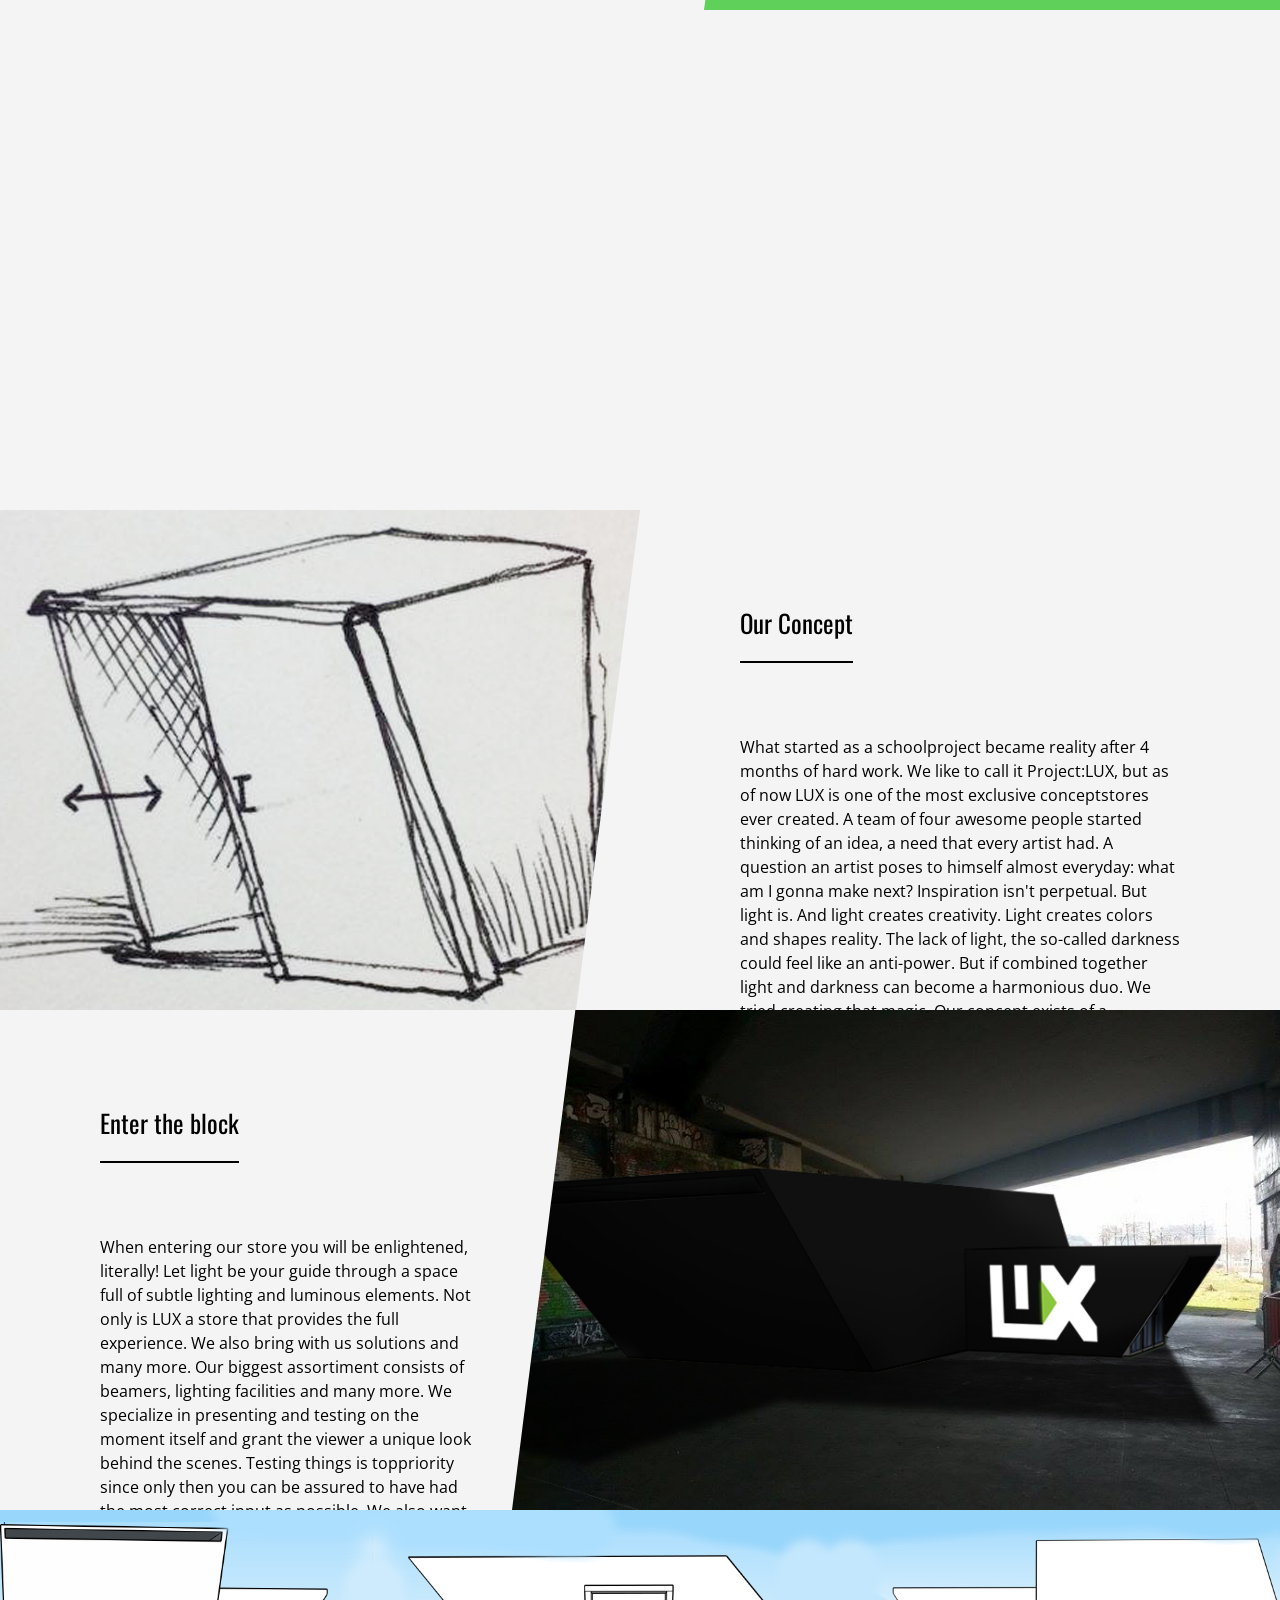
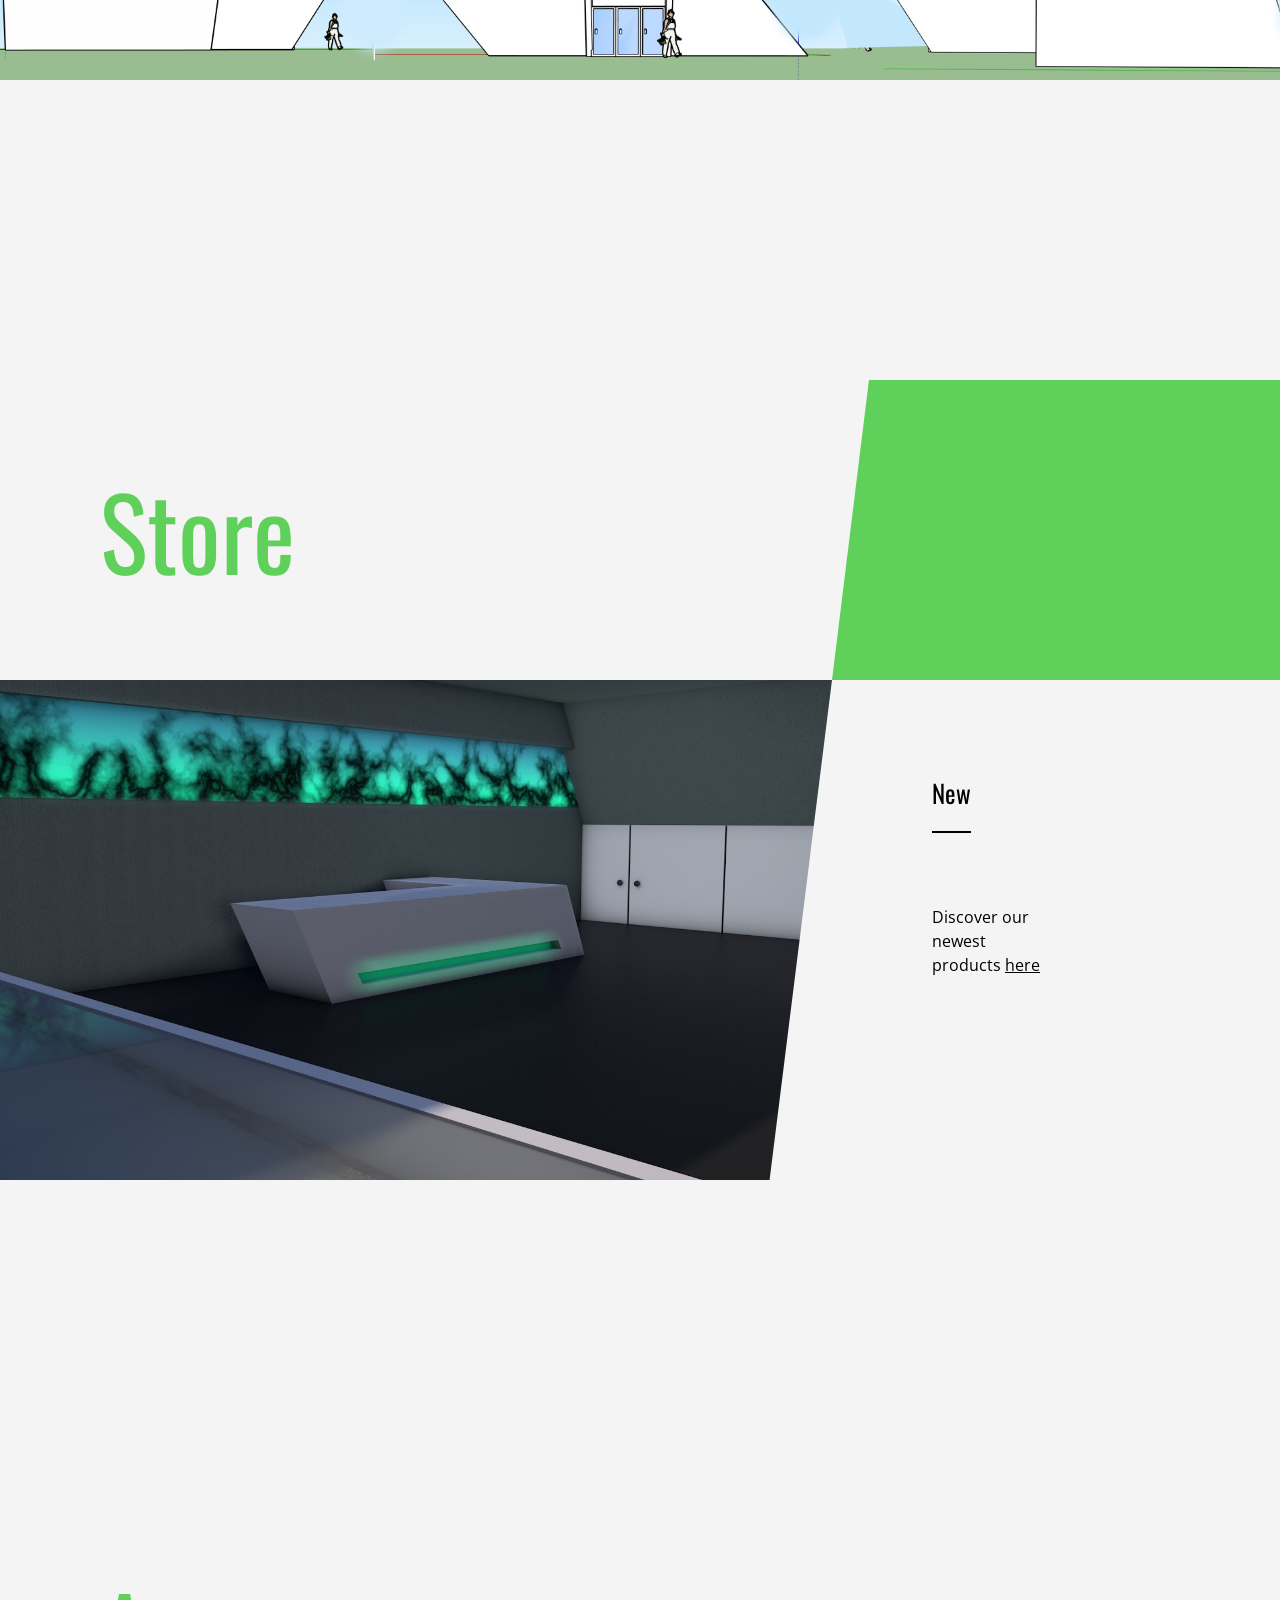
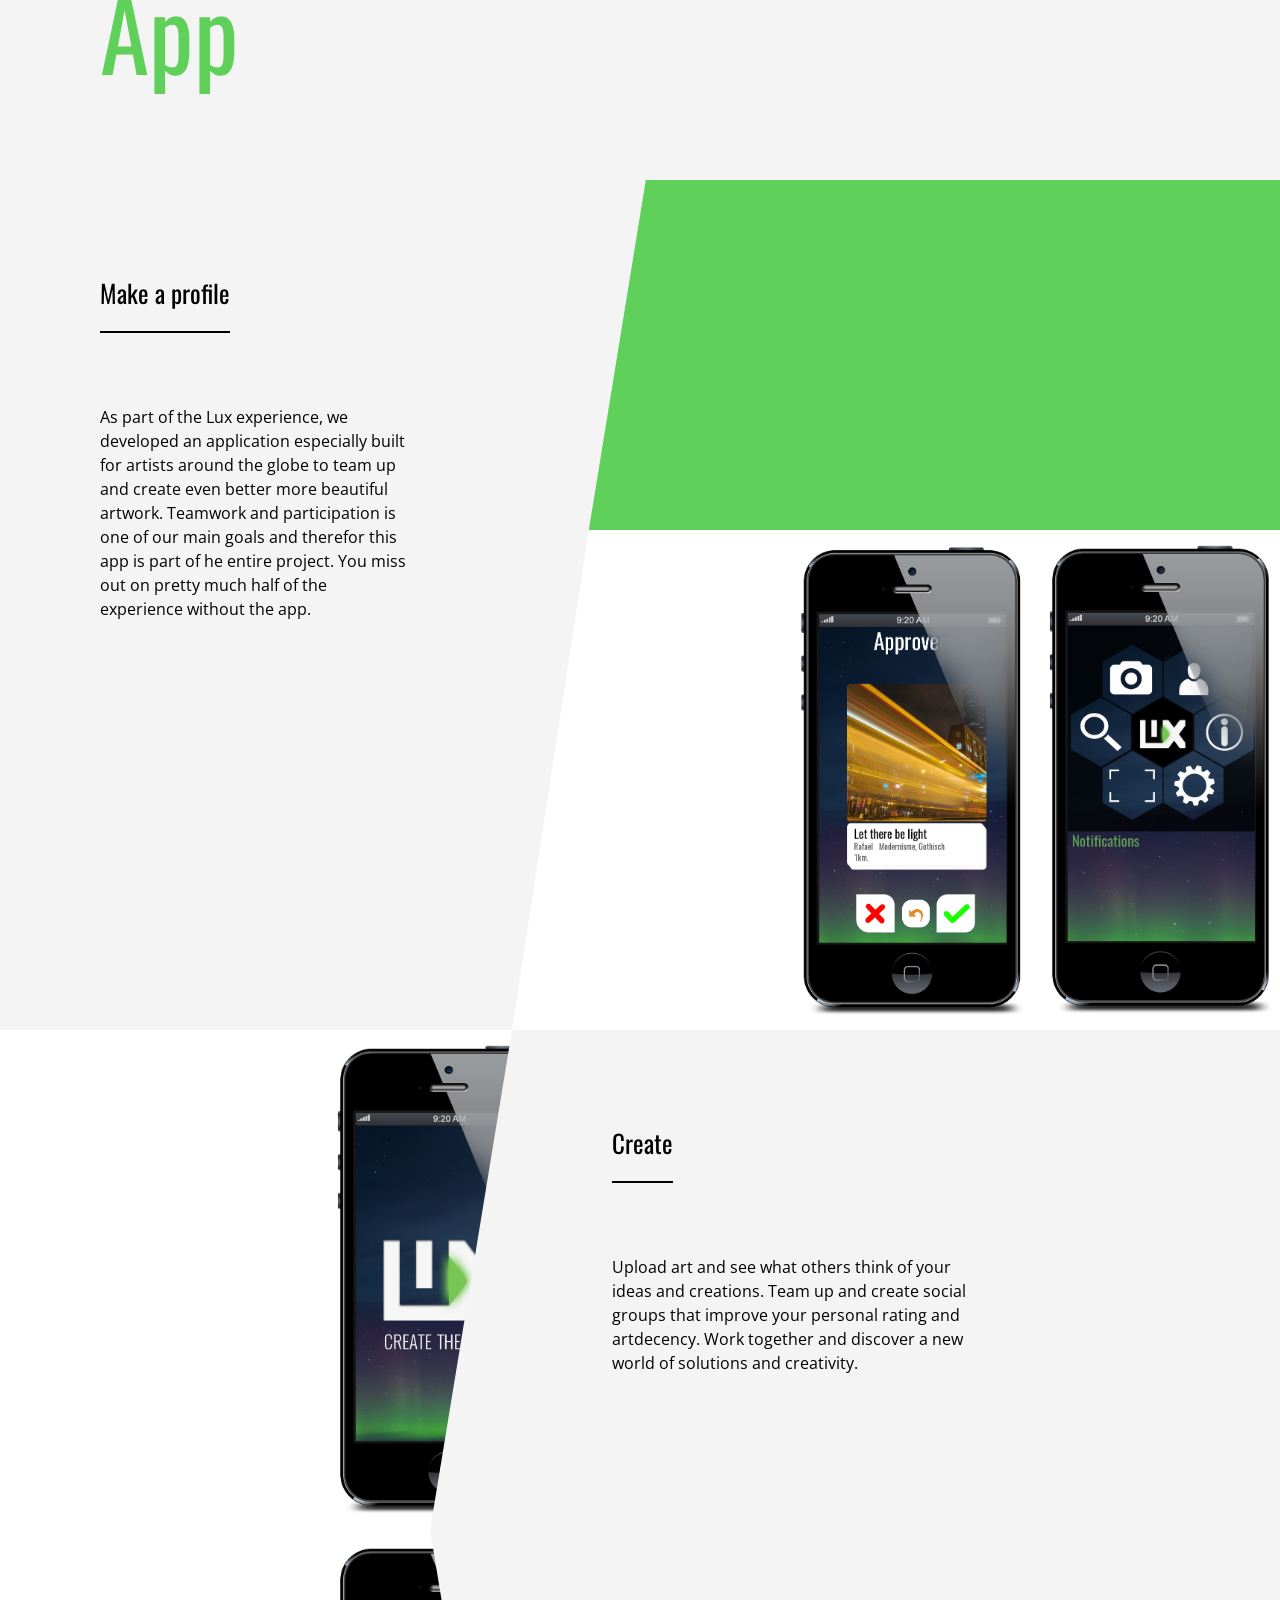
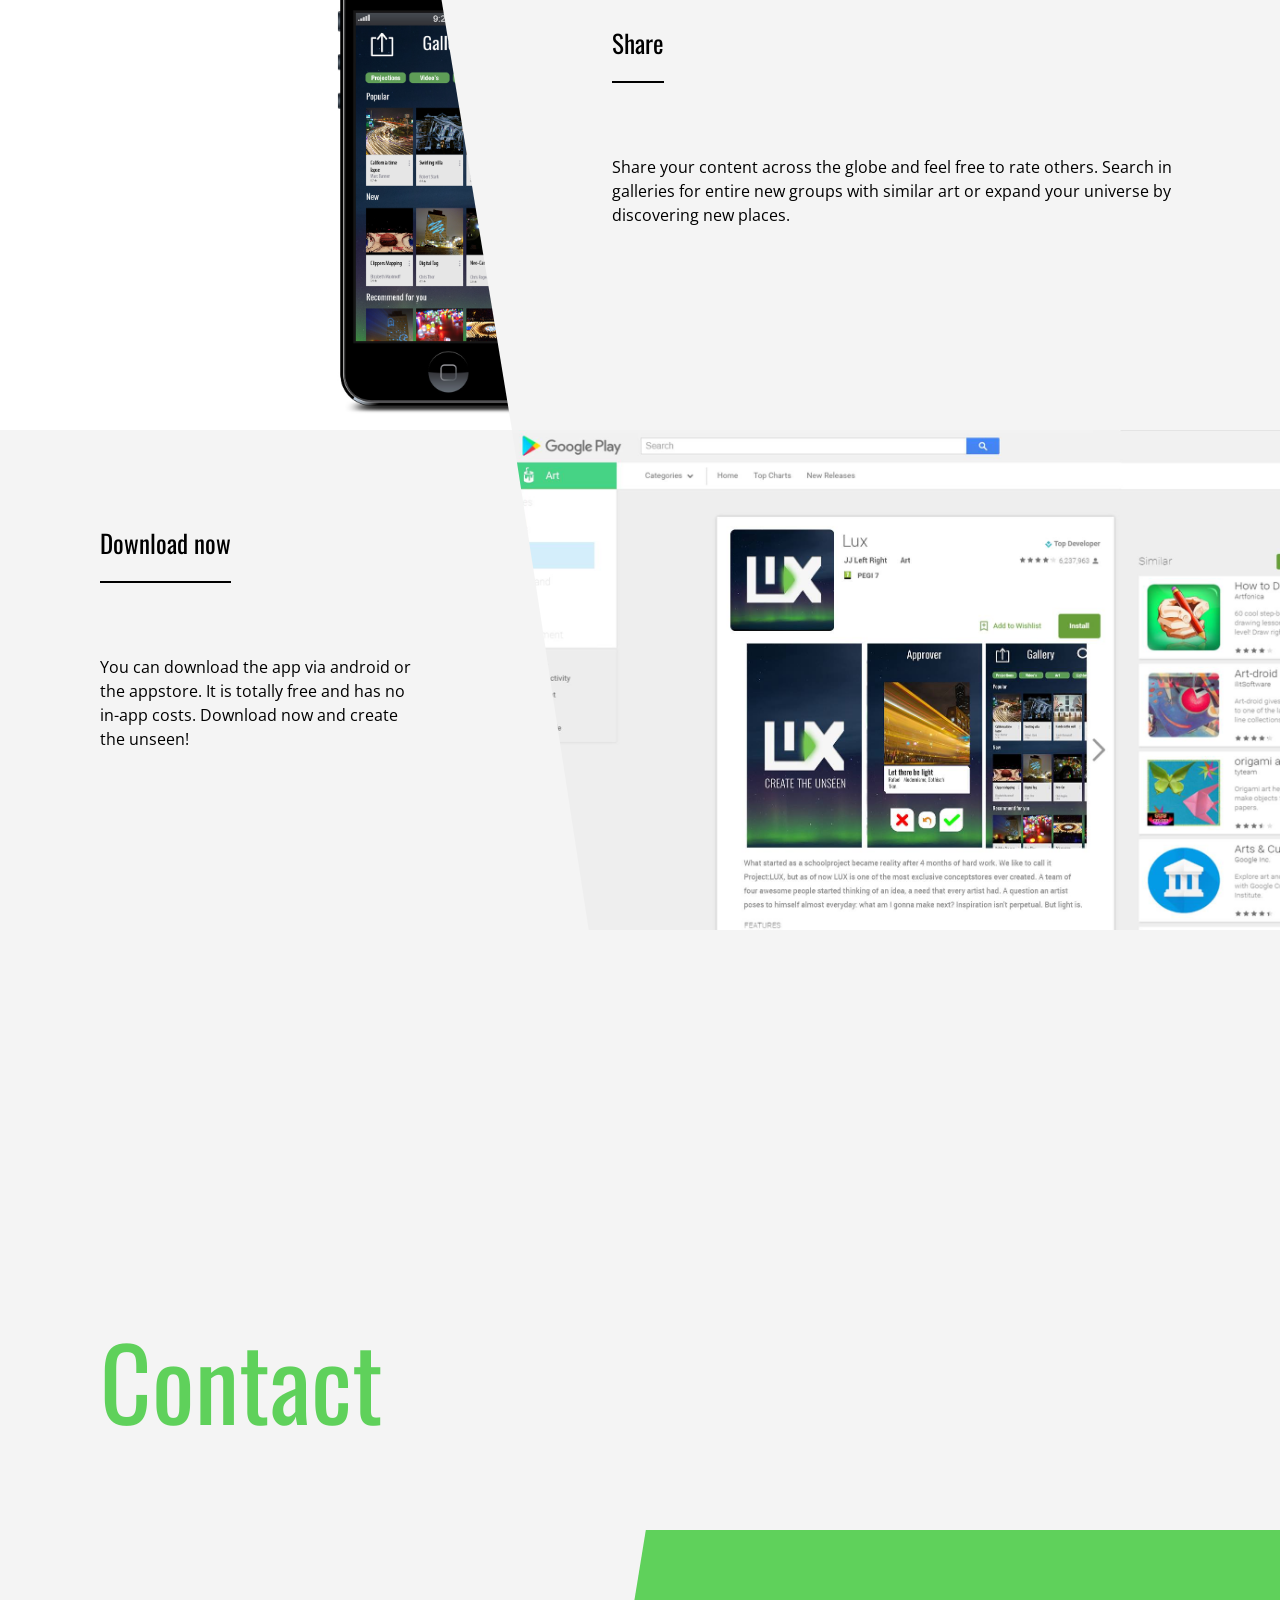
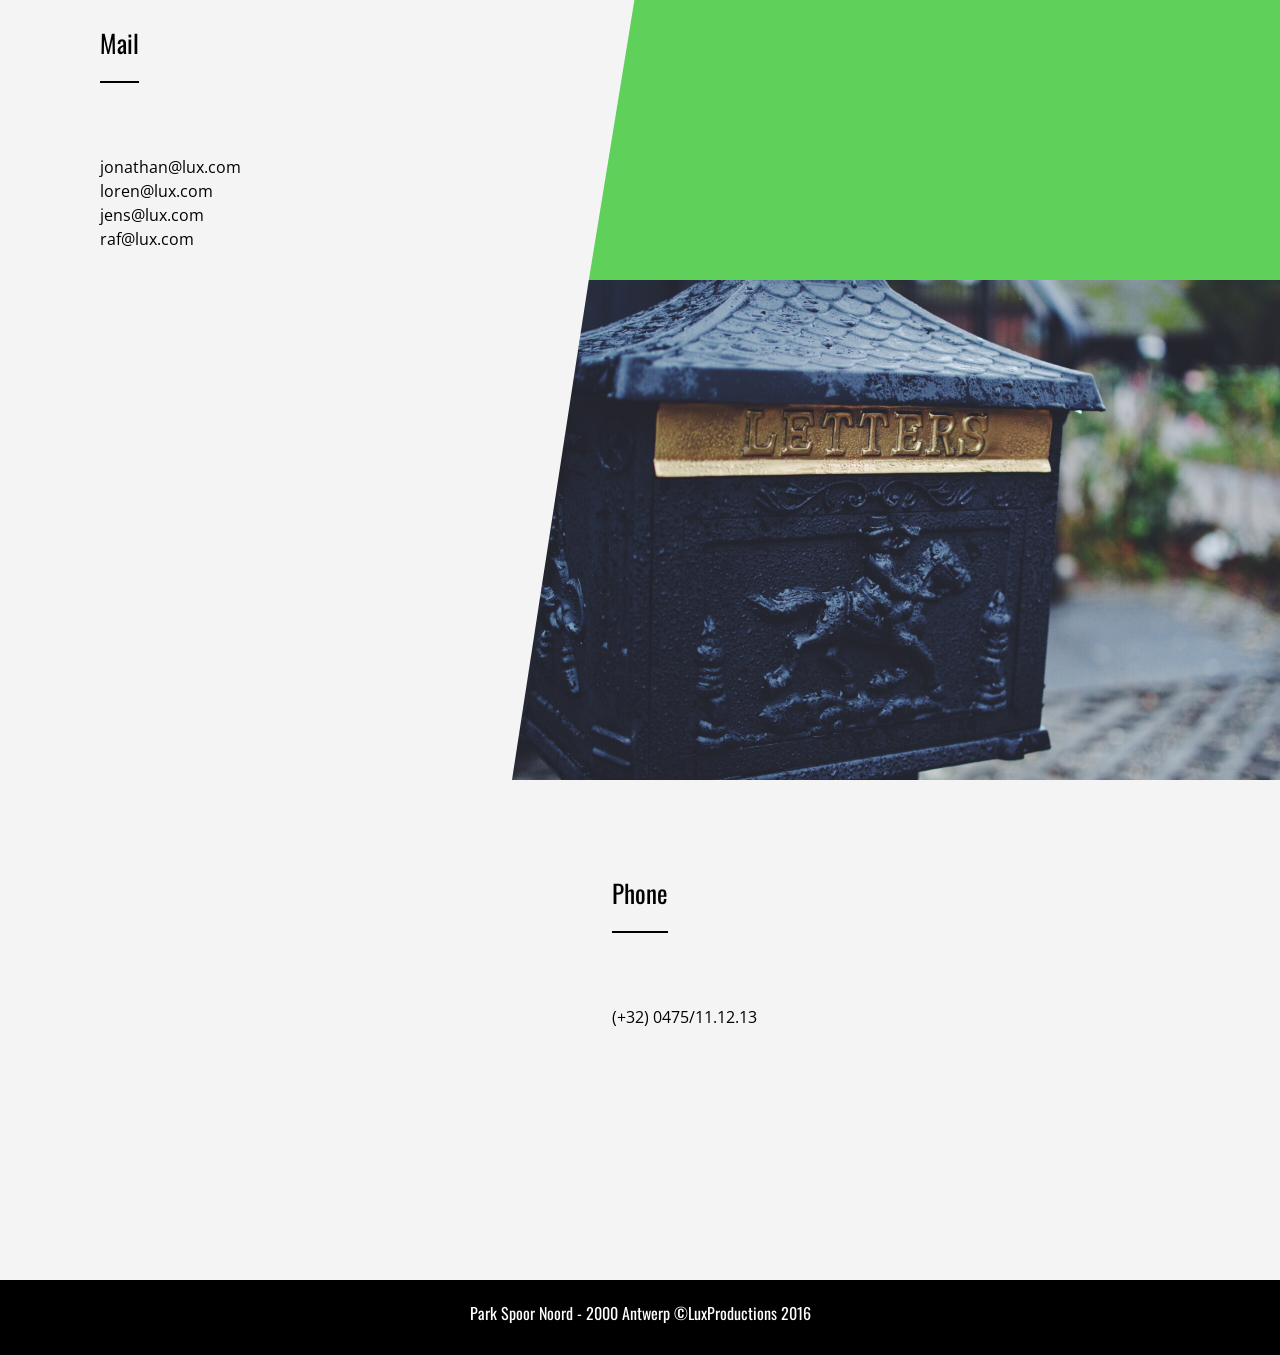
==== commit 94190d97: "website" ====
--- a/index.html
+++ b/index.html
@@ -87,7 +87,7 @@
 		<h1 id="welcome">Welcome</h1><div class="fillh1"></div>
 
 			<div class="filmblok">
-						<iframe width="110%" height="500" src="https://www.youtube.com/embed/jZUdVF-UYDc" frameborder="0" allowfullscreen></iframe>
+						<iframe width="110%" height="500" src="https://www.youtube.com/embed/o_7-7ABvkHE" frameborder="0" allowfullscreen></iframe>
 			</div>
 			<div class="afbeelding1"></div>
 
@@ -121,7 +121,7 @@
 
 				<h2><span class="spanh2">New</span></h2>
 				<p>
-					Discover our newest products here:
+					Discover our newest products <span class="here">here</span>
 				</p>
 
 			</div>
--- a/websiteOPv2.css
+++ b/websiteOPv2.css
@@ -345,6 +345,9 @@
     padding-bottom: 20px;
     border-bottom: 2px solid black;
 }
+.here{ cursor: pointer;
+  text-decoration: underline;
+}
 a{
   transition: 0.25s;
   padding-bottom: 5px;
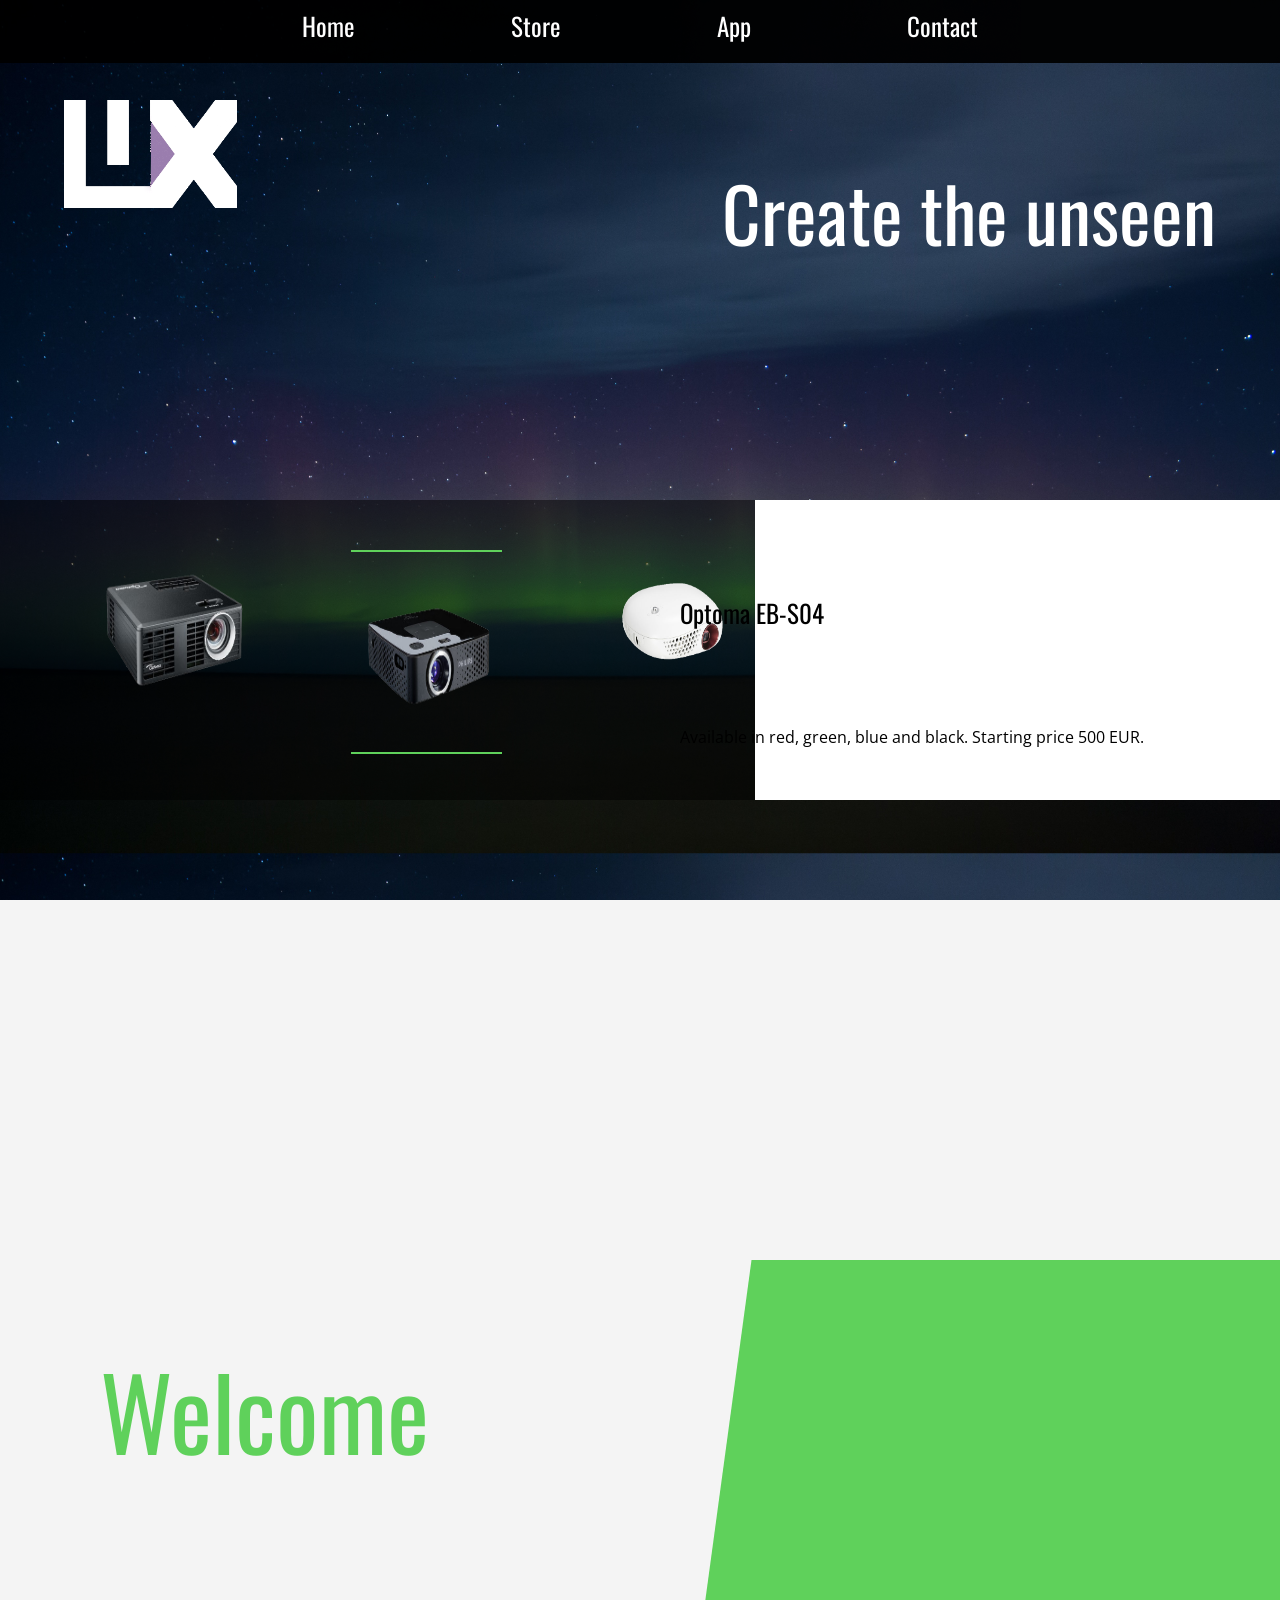
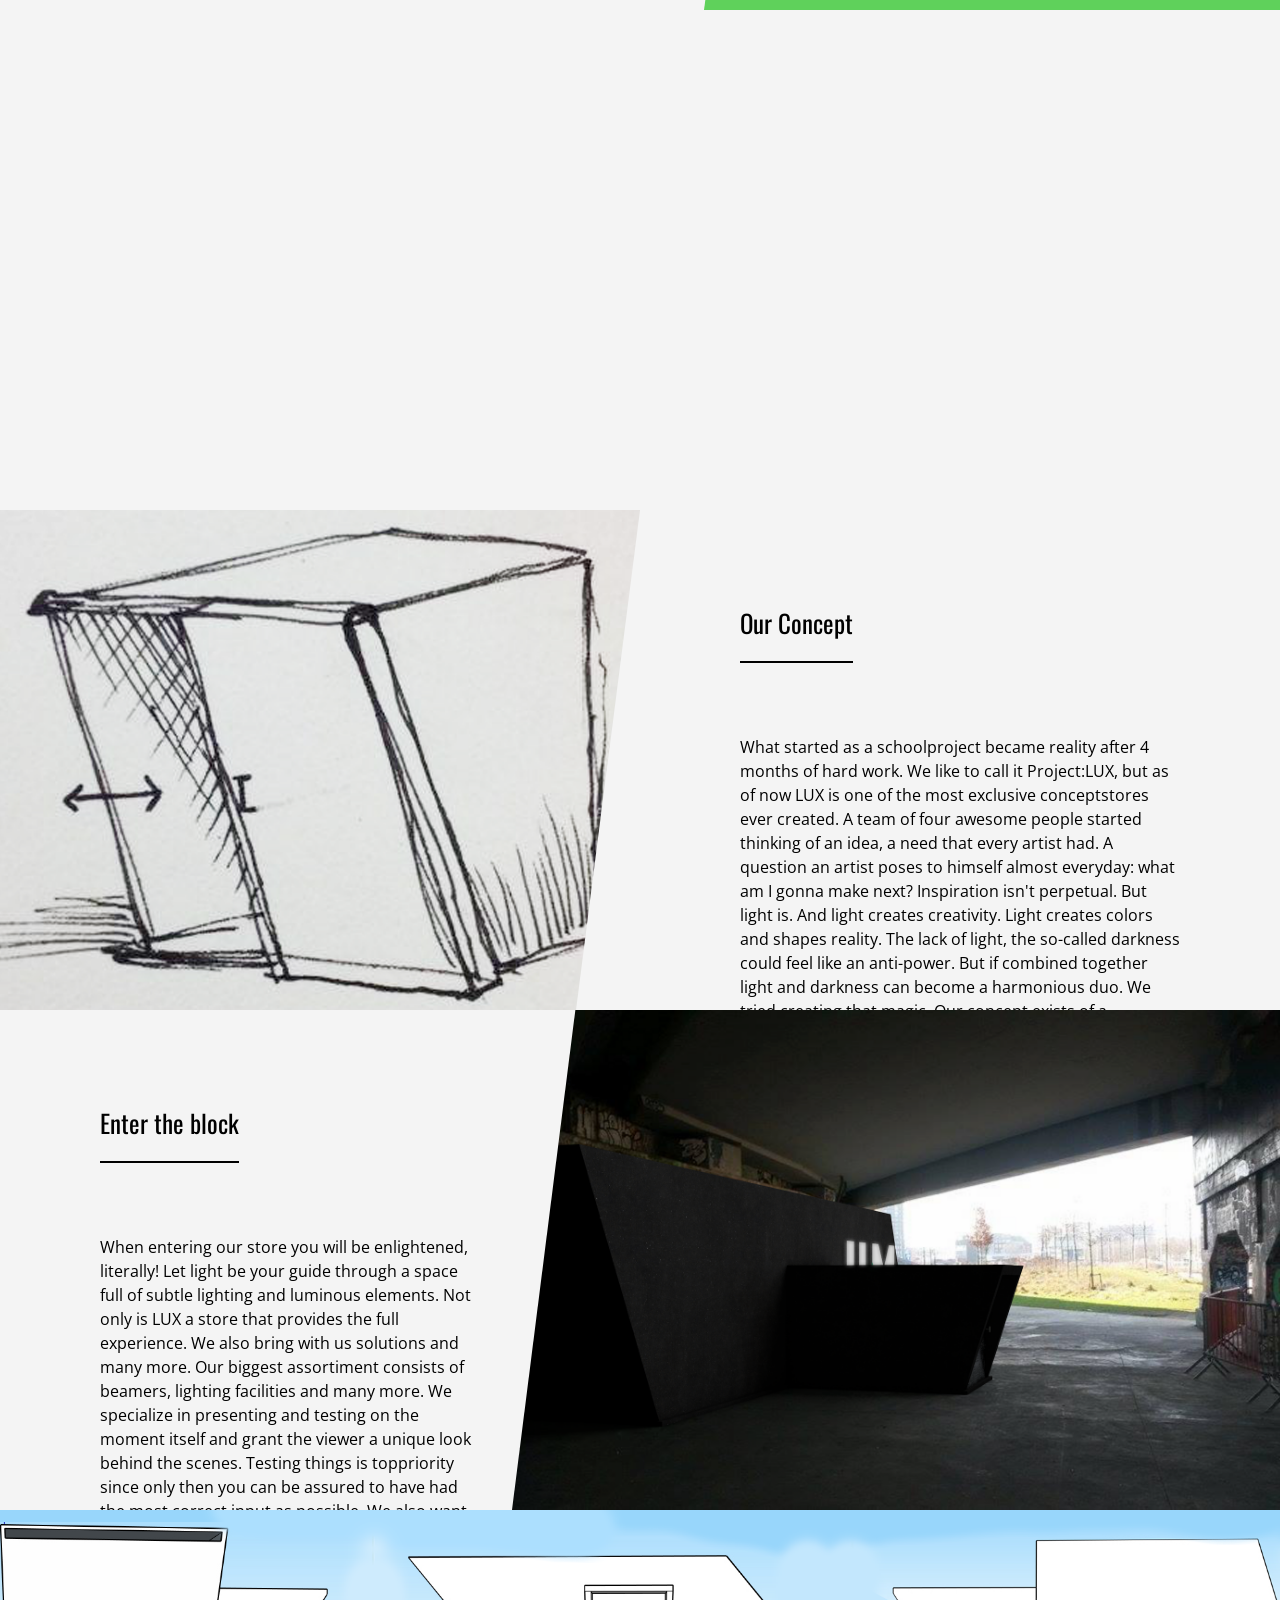
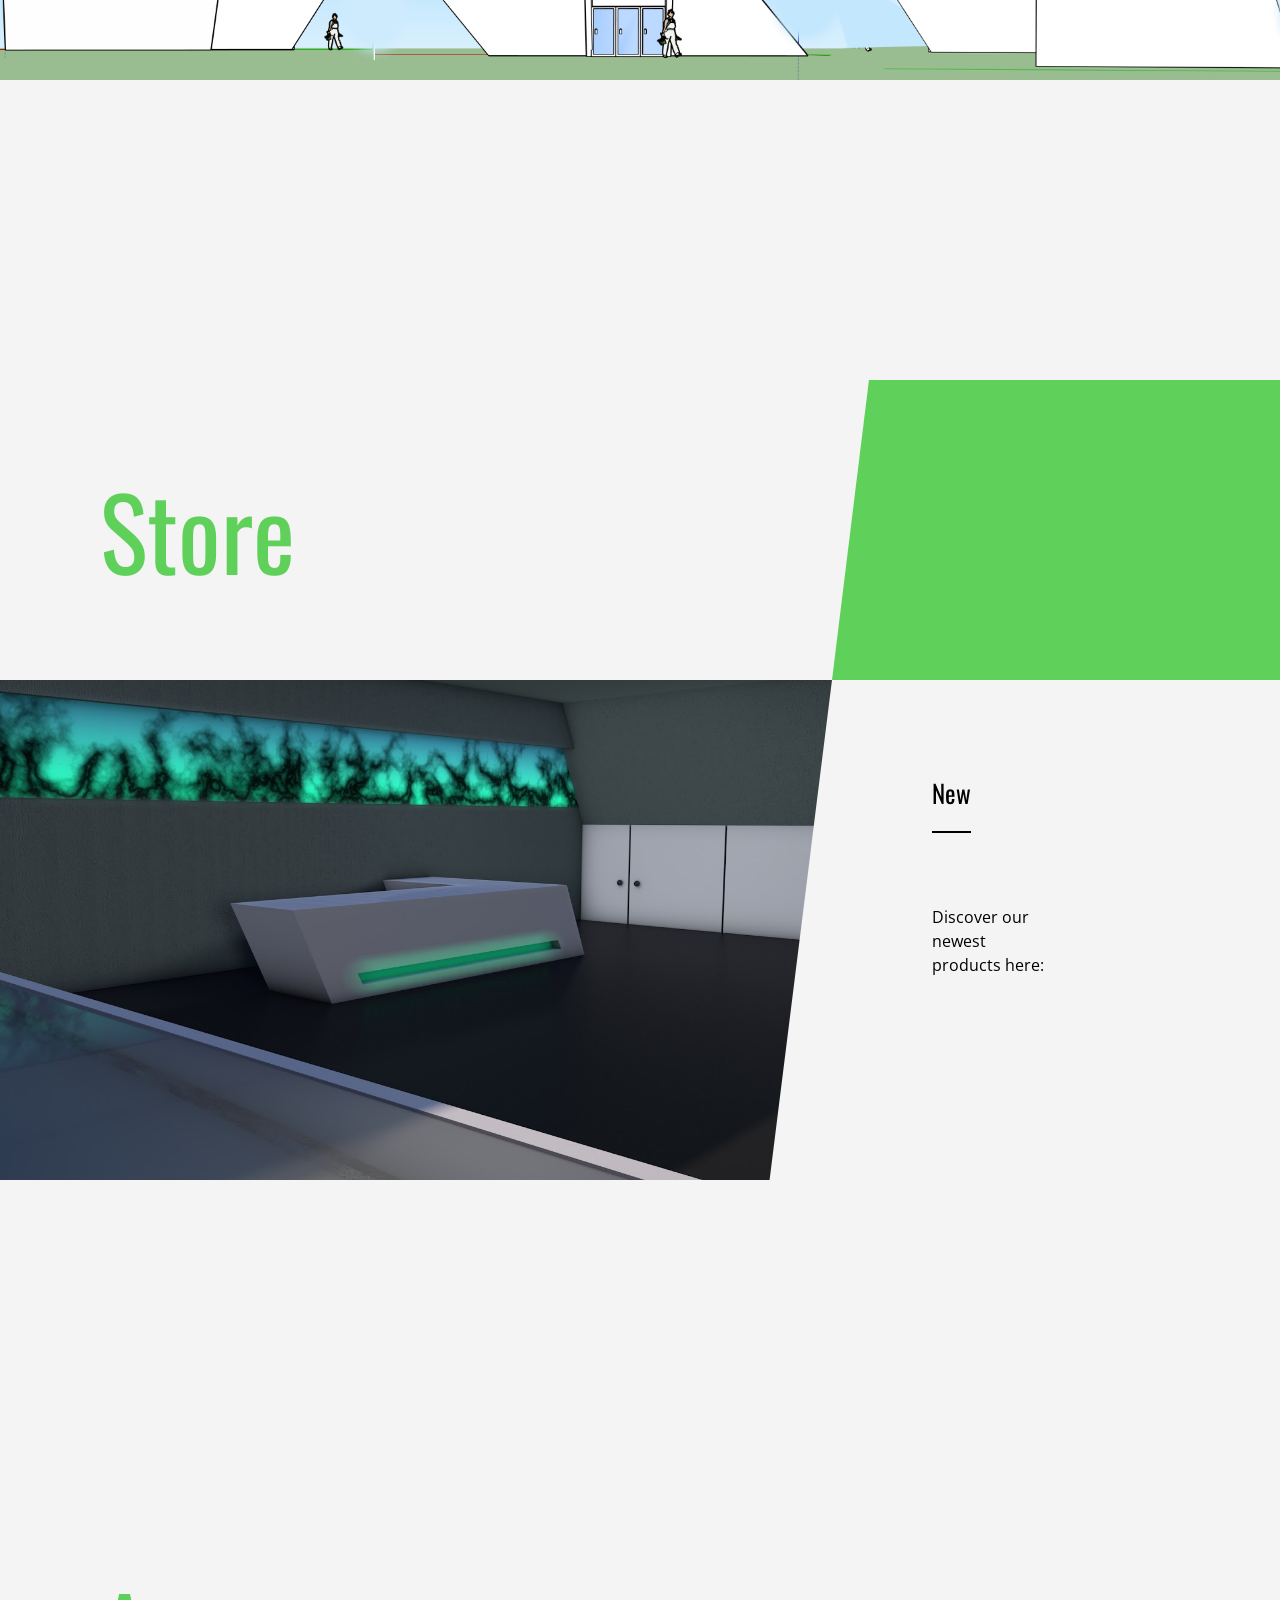
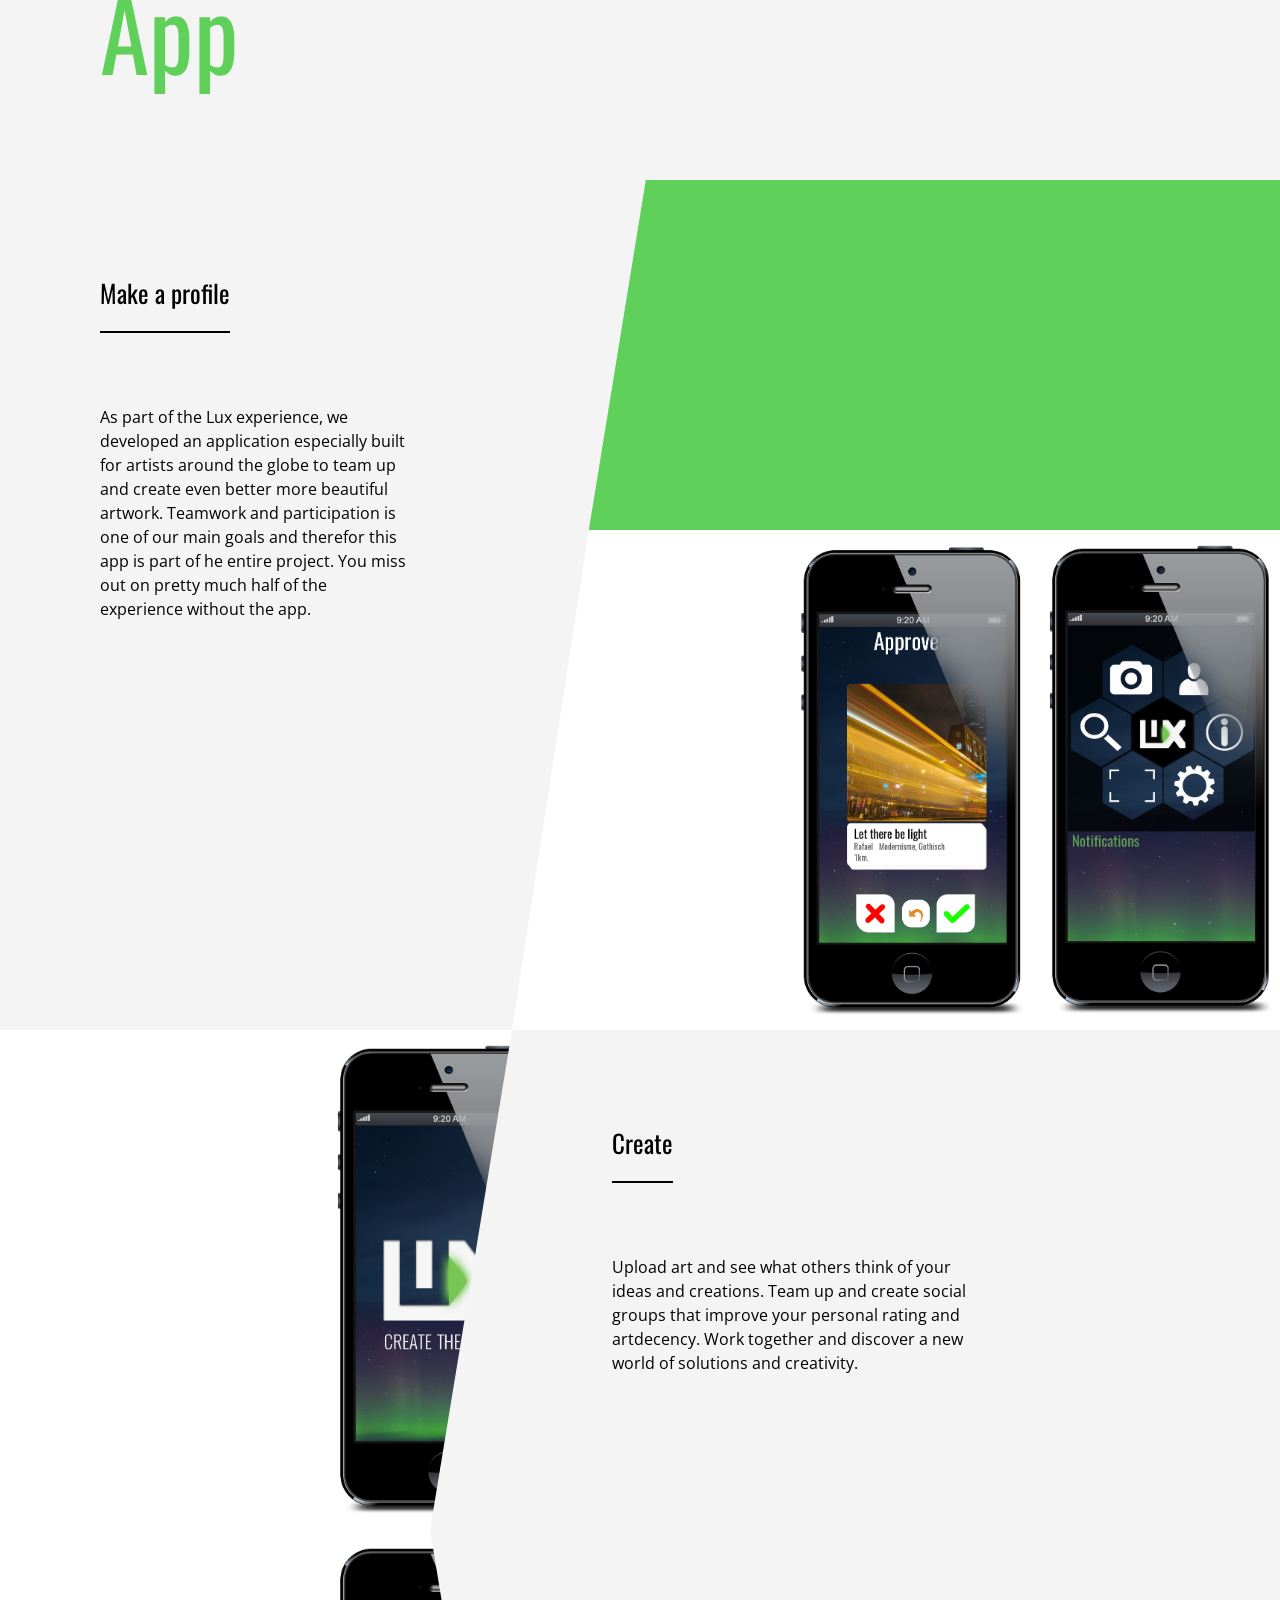
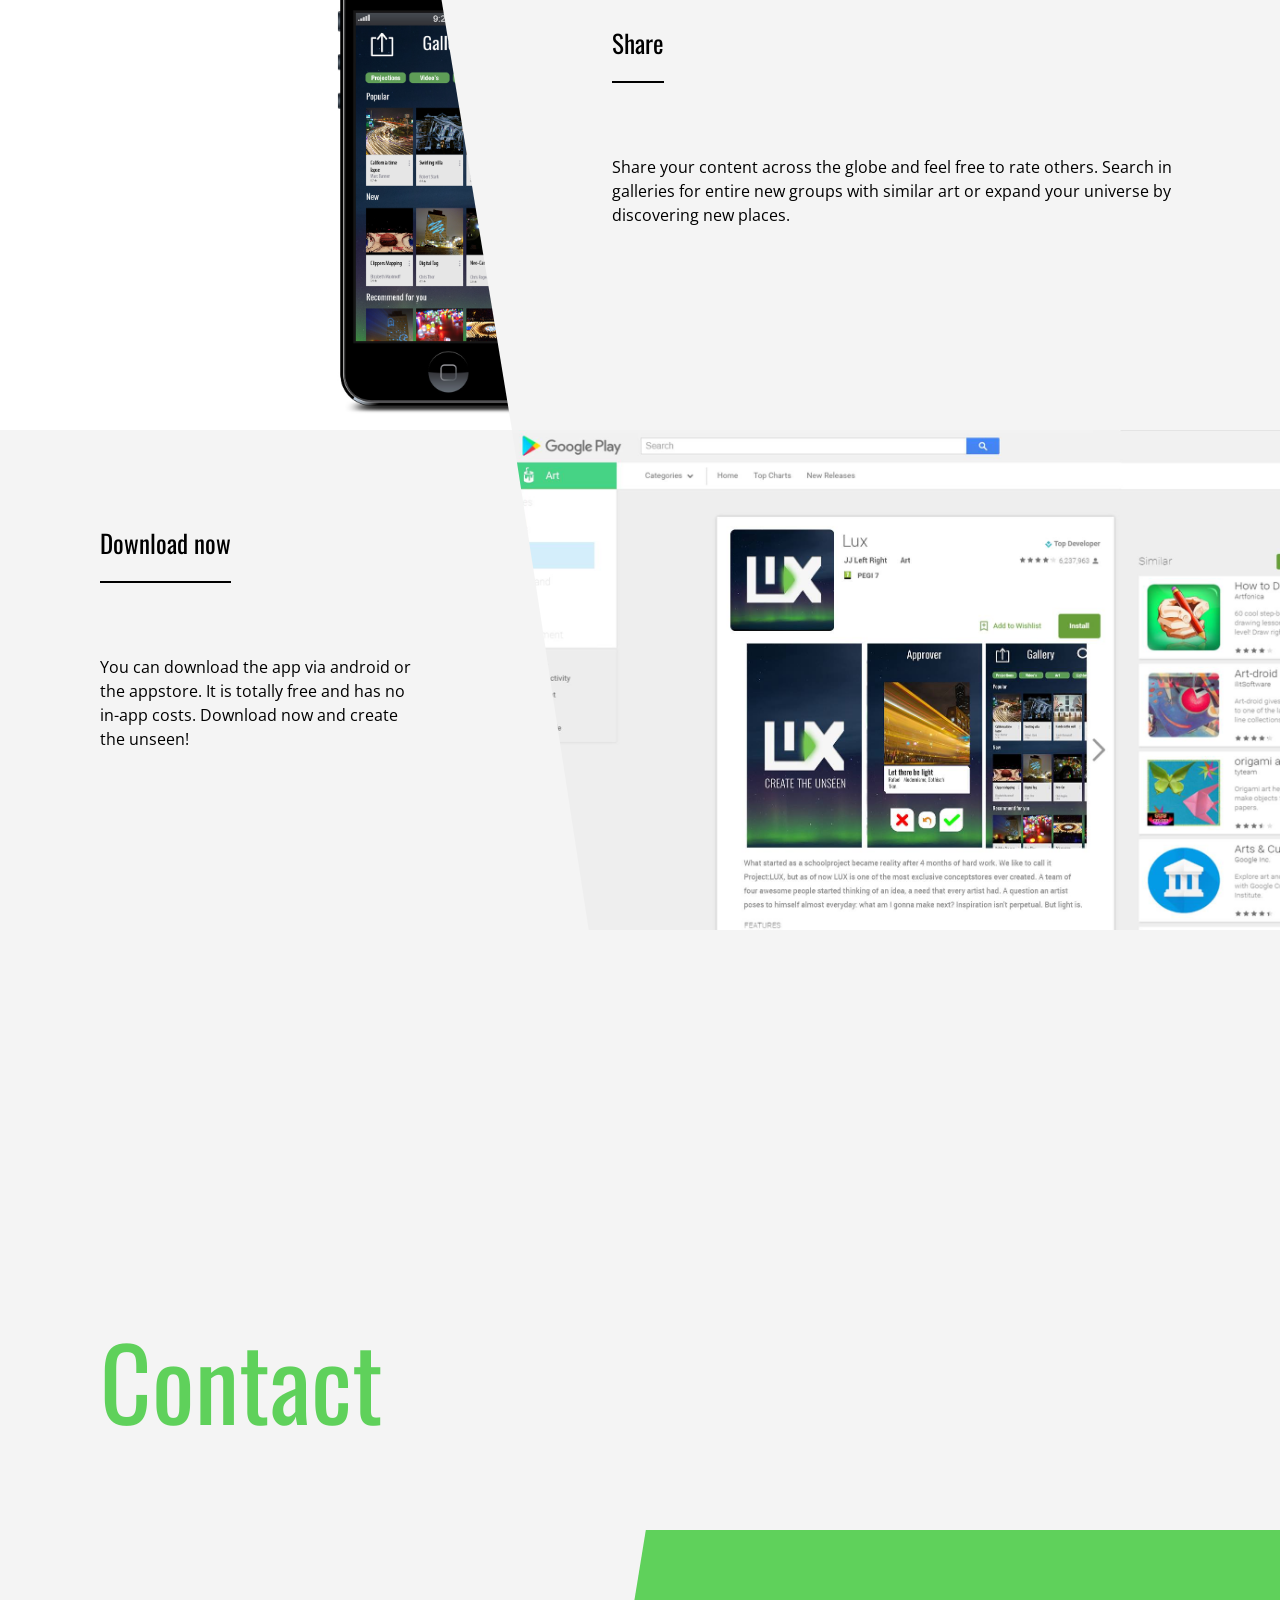
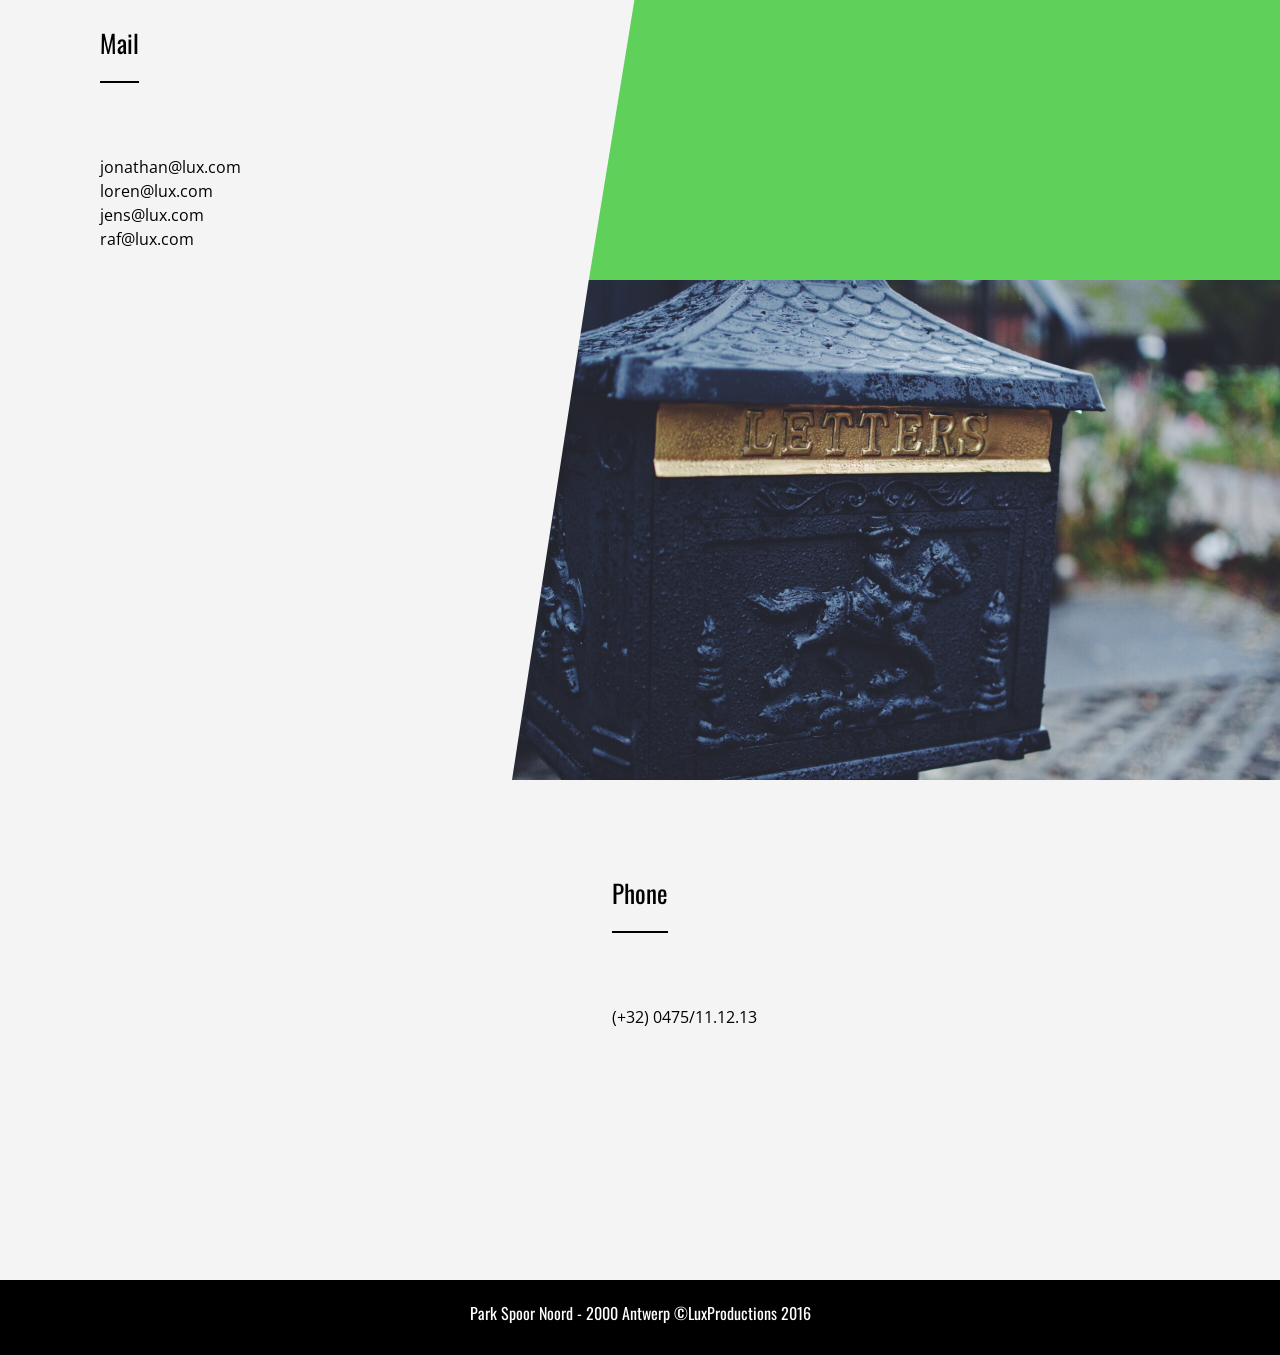
==== commit 2ab8dff7: "website" ====
--- a/index.html
+++ b/index.html
@@ -88,6 +88,7 @@
 
 			<div class="filmblok">
 						<iframe width="110%" height="500" src="https://www.youtube.com/embed/o_7-7ABvkHE" frameborder="0" allowfullscreen></iframe>
+
 			</div>
 			<div class="afbeelding1"></div>
 
@@ -121,7 +122,7 @@
 
 				<h2><span class="spanh2">New</span></h2>
 				<p>
-					Discover our newest products <span class="here">here</span>
+					Discover our newest products here:
 				</p>
 
 			</div>
--- a/websiteOPv2.css
+++ b/websiteOPv2.css
@@ -46,7 +46,8 @@
   width: 60%;
   margin-top: -500px;
   height: 500px;
-  background-image: url("testlocatie1.2.jpg");
+  background-image: url("storeoutside.png");
+  background-position: center;
   background-size: cover;
   -webkit-clip-path: polygon(8.25% 0%, 100% 0%, 100% 100%, 0% 100%);
   transition: 0.5s;
@@ -345,9 +346,6 @@
     padding-bottom: 20px;
     border-bottom: 2px solid black;
 }
-.here{ cursor: pointer;
-  text-decoration: underline;
-}
 a{
   transition: 0.25s;
   padding-bottom: 5px;
